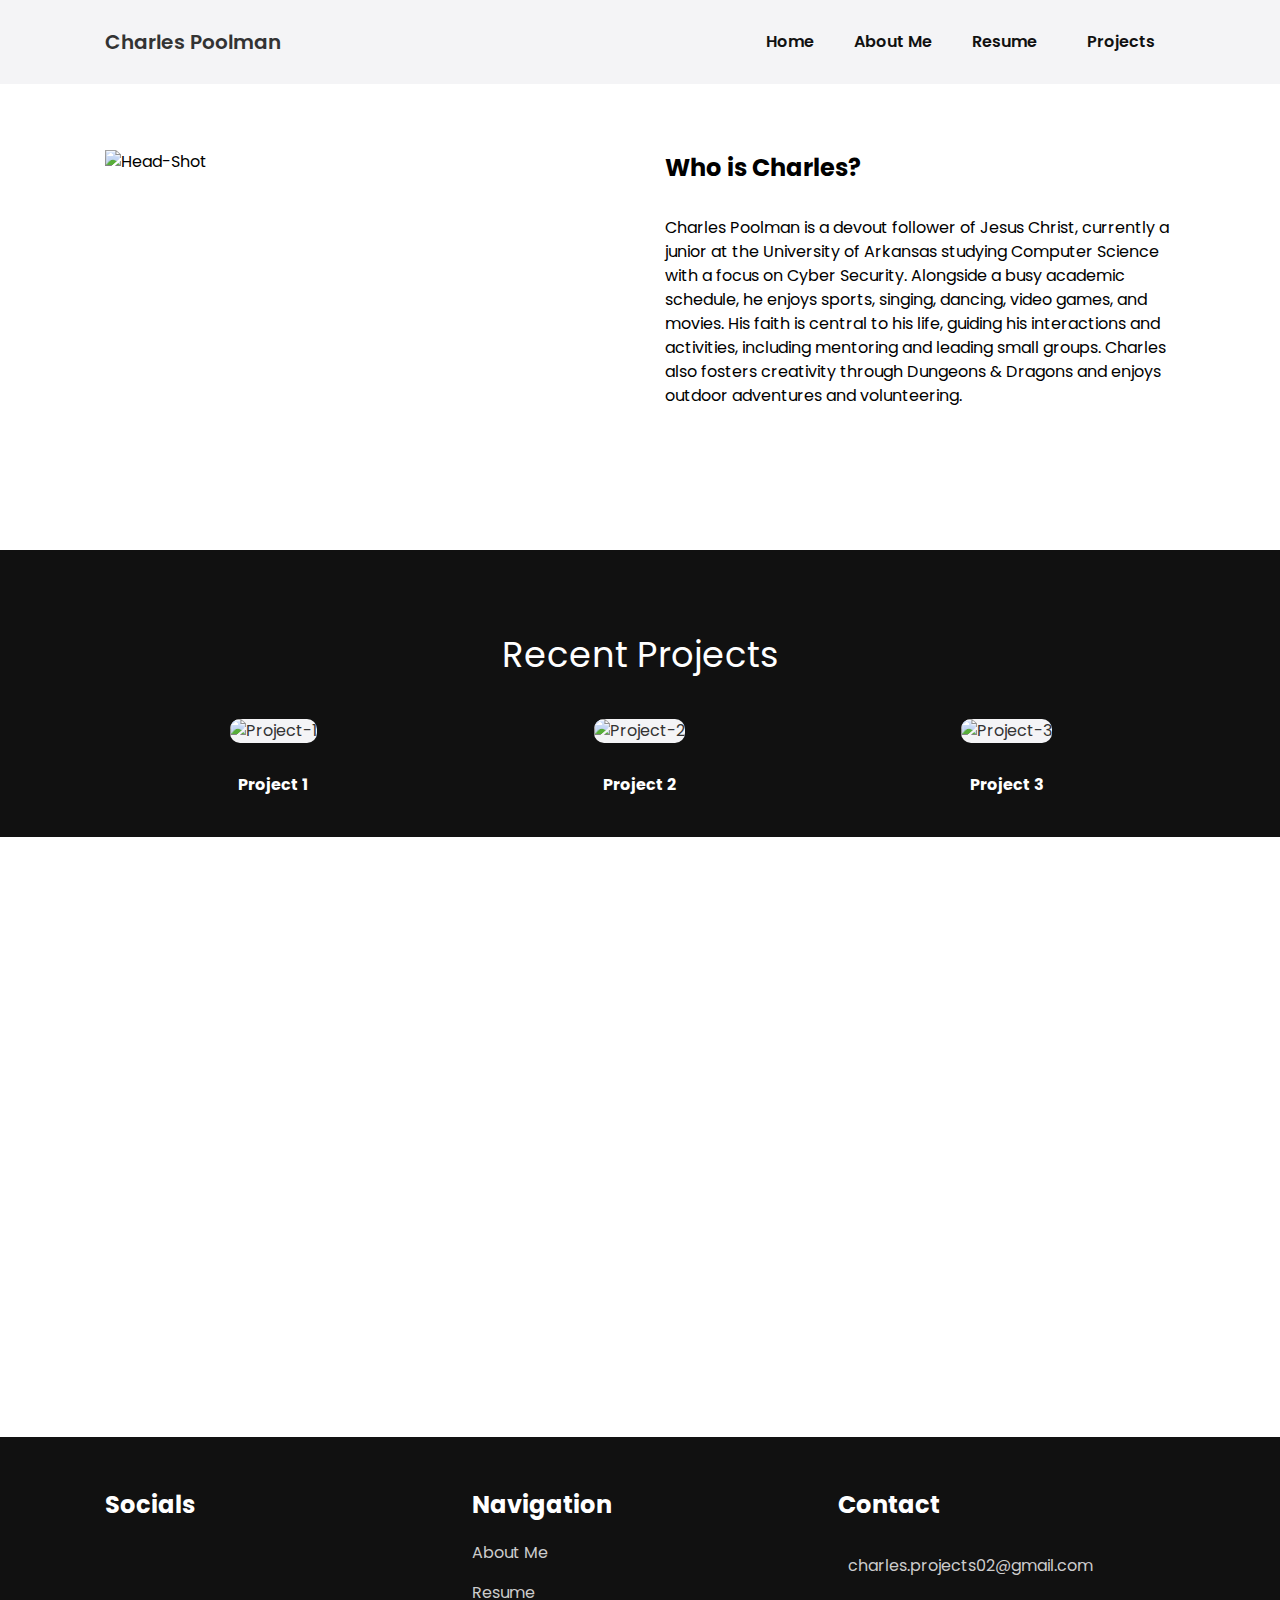
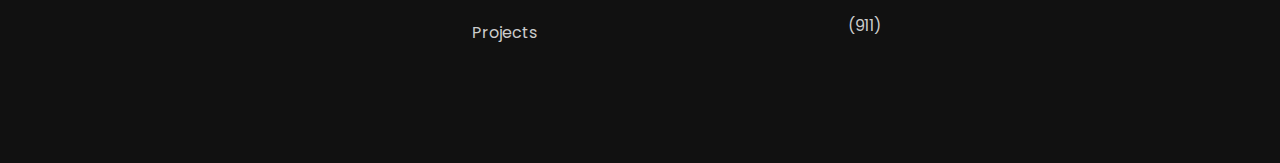
==== index.html @ 239e6d9d "added index file" ====
<!DOCTYPE html>
<html lang="en">

<head>
  <meta charset="UTF-8" />
  <meta name="viewport" content="width=device-width, initial-scale=1.0" />
  <title>Charles Poolman</title>
  <link rel="preconnect" href="https://fonts.googleapis.com" />
  <link rel="preconnect" href="https://fonts.gstatic.com" crossorigin />
  <link href="https://fonts.googleapis.com/css2?family=Poppins:wght@300;400;600;700&display=swap" rel="stylesheet" />
  <link rel="stylesheet" href="https://cdnjs.cloudflare.com/ajax/libs/font-awesome/6.4.2/css/all.min.css"
    integrity="sha512-z3gLpd7yknf1YoNbCzqRKc4qyor8gaKU1qmn+CShxbuBusANI9QpRohGBreCFkKxLhei6S9CQXFEbbKuqLg0DA=="
    crossorigin="anonymous" referrerpolicy="no-referrer" />
  <link rel="stylesheet" href="../css/style.css" />
  <link rel="shortcut icon" href="../images/favicon.ico" type="image/x-icon" />
</head>

<body>
  <!-- NavBar -->
  <nav class="navbar">
    <div class="container">
      <div class="Name">
        <ul>
          <a href="#">Charles Poolman</a>
        </ul>
      </div>
      <div class="main-menu">
        <ul>
          <li>
            <a href="index.html">Home</a>
          </li>
          <li>
            <a href="/menu/about.html">About Me</a>
          </li>
          <li>
            <a href="/menu/resume.html">Resume</a>
          </li>
          <li>
            <a href="/menu/projects.html">Projects</a>
          </li>
        </ul>
      </div>

      <!-- Hamburger Button -->
      <button class="hamburger-button">
        <div class="hamburger-line"></div>
        <div class="hamburger-line"></div>
        <div class="hamburger-line"></div>
      </button>
      <div class="mobile-menu">
        <ul>
          <li>
            <a href="index.html">Home</a>
          </li>
          <li>
            <a href="/menu/about.html">About Me</a>
          </li>
          <li>
            <a href="/menu/resume.html">Resume</a>
          </li>
          <li>
            <a class="btn" href="#"> <i class="fas fa-user"></i> Projects </a>
          </li>
        </ul>
      </div>
    </div>
  </nav>

  <!-- Head Shot -->
  <section class="head-shot">
    <div class="container">
      <div class="head-shot-grid">
        <div class="card">
          <img src="../images/space-cowboy.JPG" alt="Head-Shot">
        </div>
        <div class="card">
          <h2>
            Who is Charles?
          </h2>
          <p>

            Charles Poolman is a devout follower of Jesus Christ, currently a junior at the University of Arkansas
            studying Computer Science with a focus on Cyber Security. Alongside a busy academic schedule, he enjoys
            sports, singing, dancing, video games, and movies. His faith is central to his life, guiding his
            interactions and activities, including mentoring and leading small groups. Charles also fosters creativity
            through Dungeons & Dragons and enjoys outdoor adventures and volunteering.
          </p>
        </div>
      </div>
    </div>
  </section>

  <!-- Recent Projects -->
  <section class="recent-projects bg-dark">
    <div class="container">
      <h3 class="recent-projects-heading text-xl text-center">
        Recent Projects
      </h3>

      <div class="recent-projects-grid">

        <div class="card">
          <a href="../projects/project1.html">
            <img src="../images/bingo_card.png" alt="Project-1" class="img-blur">
          </a>
          <p>Project 1</p>
        </div>

        <div class="card">
          <a href="../projects/project2.html">
            <img src="../images/website_image.png" alt="Project-2" class="img-blur">
          </a>
          <p>Project 2</p>
        </div>

        <div class="card">
          <a href="../projects/project3.html">
            <img src="../images/image_database.png" alt="Project-3" class="img-blur">
          </a>
          <p>Project 3</p>
        </div>

      </div>

    </div>
  </section>

  <!-- New Section -->
  <section>
    <div class="container">
      <div class="new-section">

      </div>
    </div>


  </section>


  <!-- Footer -->
  <footer class="footer bg-dark">
    <div class="container">
      <div class="footer-grid">

        <div>
          <h2>Socials</h2>
          <ul>
            <li><a href="https://www.linkedin.com/in/charles-poolman-5206051b8/"><i style="margin-left: 32px;"
                  class="fab fa-linkedin"></i></a></li>
            <li><a href="https://www.instagram.com/charlespoolman/"><i style="margin-left: 32px;"
                  class="fab fa-instagram"></i></a></li>
            <li><a href="https://github.com/CharlesPoolman?tab=projects"><i style="margin-left: 32px;"
                  class="fab fa-github"></i></a></li>
          </ul>
        </div>

        <div>
          <h2>Navigation</h2>
          <ul>
            <li><a href="/menu/about.html">About Me</a></li>
            <li><a href="/menu/resume.html">Resume</a></li>
            <li><a href="/menu/projects.html">Projects</a></li>
          </ul>
        </div>

        <div>
          <h2>Contact</h2>
          <ul>
            <li><i class="fa fa-envelope"></i><a
                href="mailto:charles.projects02@gmail.com">charles.projects02@gmail.com</a></li>
            <li><i class="fa fa-phone"></i><a href="#">(911)</a></li>
          </ul>
        </div>

      </div>
    </div>
  </footer>

  <script src="../js/main.js"></script>
</body>

</html>
---- css/style.css ----
* {
  box-sizing: border-box;
  margin: 0;
  padding: 0;
}

:root {
  --primary-color: #4891ff;
  --secondary-color: #628CCC;
  --third-color: #5A5F66;
  --fourth-color: #687C99;
  --fifth-color: #252A33;
  --light-color: #f4f4f6;
  --dark-color: #111;
}

body {
  font-family: 'Poppins', sans-serif;
  font-size: 16px;
  line-height: 1.5;
  background-color: #fff;
}

a {
  text-decoration: none;
  color: #333;
}

ul {
  list-style: none;
}

img {
  max-width: 100%;
}

/* NavBar */
.navbar {
  background: var(--light-color);
  position: absolute;
  top: 0;
  width: 100%;
  padding: 20px;
  transition: top 0.3s;
}

.navbar .container {
  display: flex;
  justify-content: space-between;
  align-items: center;
}

.navbar .main-menu ul {
  display: flex;
}

.navbar .Name ul {
  display: flex;
  font-weight: 600;
  font-size: 20px;
}

.navbar ul li a {
  padding: 10px 20px;
  display: block;
  font-weight: 600;
  transition: 0.5s;
  color: var(--dark-color)
}

.navbar ul li a:hover {
  color: var(--primary-color);
}

.navbar ul li a i {
  margin-right: 0px;
}

.navbar ul li:last-child a {
  margin-left: 10px;
}

/* Head Shot */
.head-shot {
  margin-top: 150px;
  margin-bottom: 0px;
}

.head-shot h2 {
  margin: px;
}

.head-shot .container {
  background-size: contain;
  background-position: center bottom;
  width: 100%;
  height: 400px;
}

.head-shot .head-shot-grid {
  display: grid;
  grid-template-columns: repeat(2, 1fr);
  gap: 50px;
  text-align: left;
}

.head-shot .card p:nth-child(2) {
  margin-top: 30px;
  font-weight: normal;
}

/* Recent Projects */
.recent-projects {
  padding: 40px 0;
}

.recent-projects .recent-projects-heading {
  width: 100%;
  margin-bottom: 40px;
}

.recent-projects .recent-projects-grid {
  display: grid;
  grid-template-columns: repeat(3, 1fr);
  gap: 30px;
  text-align: center;
}

.recent-projects .card p:nth-child(2) {
  margin-top: 30px;
  font-weight: bold;
}

.recent-projects .break {
  margin-top: 100px;
}

/* New Section */
.new-section {
  margin-top: 600px;
}

/* About Me */
.about-me {
  margin-top: 150px;
  margin-bottom: 0px;
}

.about-me .container {
  background-size: contain;
  background-position: center bottom;
  width: 100%;
  height: 400px;
}

.about-me .about-me-grid {
  display: grid;
  grid-template-columns: repeat(2, 1fr);
  gap: 50px;
  text-align: left;
}

.about-me .card p:nth-child(2) {
  margin-top: 30px;
  font-weight: normal;
}

.about-me p {
  margin-top: 0px;
  margin-bottom: 10px;
  font-size: large;
}

/* Resume */
.resume-button ul li a {
  display: flex;
  justify-content: center;
  align-items: center;
  font-weight: 600;
  margin-top: 120px;
  margin-bottom: 20px;
  transition: 0.5s;
  color: var(--dark-color)
    /* Adjust as needed */
}

.resume-button ul li a:hover {
  transition: 0.5s;
  color: var(--primary-color);
}

.resume-preview {
  flex: 1;
  display: flex;
  justify-content: center;
  align-items: center;
  overflow: hidden;
  margin-top: 80px;
  height: 800px;
}

.resume-container {
  width: 100%;
  height: 100%;

}

/* Project Format */
.project {
  margin-top: 150px;
  margin-bottom: 0px;
}

.project h1 {
  text-align: center;
  padding-bottom: 20px;
}

.project h2 {
  margin: px;
}

.project h3 {
  padding-top: 30px;
  padding-bottom: 10px;
}

.project p {
  padding-top: 5px;
  padding-bottom: px;
}

.project .container {
  background-size: contain;
  background-position: center bottom;
  width: 100%;
  height: 400px;
}

.project .project-grid {
  display: grid;
  grid-template-columns: repeat(2, 1fr);
  gap: 50px;
  text-align: left;
}

.project .card p:nth-child(2) {
  margin-top: 30px;
  font-weight: normal;
}

/* Footer */
.footer {
  padding: 50px 0;
}

.footer h2 {
  margin-bottom: 10px;
}

.footer ul li {
  line-height: 2.5;
}

.footer a {
  color: #ccc;
  transition: 0.5s;
}

.footer a:hover {
  color: var(--primary-color);
}

.footer i {
  font-size: 1.5rem;
  margin-right: 10px;
  transition: 0.5s;
}

.footer i:hover {
  color: var(--primary-color);
}

.footer-grid {
  display: grid;
  grid-template-columns: 1fr 1fr 1fr;
  gap: 30px;
  justify-content: center;
  align-items: left;
}


/* Utility Class */
.container {
  max-width: 1100px;
  margin: 0 auto;
  padding: 0 15px;
}

.container-sm {
  max-width: 800px;
  margin: 0 auto;
  padding: 0 15px;
}

/* Buttons */
.btn {
  display: inline-block;
  padding: 13px 20px;
  background: var(--light-color);
  color: #333;
  font-weight: 600;
  text-decoration: none;
  border: none;
  border-radius: 10px;
  cursor: pointer;
  transition: 0.5s;
}

.btn:hover {
  opacity: 0.8;
}

.btn-primary {
  background: var(--primary-color);
  color: white;
}

.btn-dark {
  background: var(--dark-color);
  color: white;
}

.btn-block {
  display: block;
  width: 100%;
}

/* Text Classes */
.text-xxl {
  font-size: 3rem;
  line-height: 1.2;
  font-weight: 600;
  margin: 40px 0 20px;
}

.text-xl {
  font-size: 2.2rem;
  line-height: 1.4;
  font-weight: normal;
  margin: 40px 0 20px;
}

.text-lg {
  font-size: 1.8rem;
  line-height: 1.4;
  font-weight: normal;
  margin: 30px 0 20px;
}

.text-md {
  font-size: 1.2rem;
  line-height: 1.4;
  font-weight: normal;
  margin: 20px 0 10px;
}

.text-sm {
  font-size: 0.9rem;
  line-height: 1.4;
  font-weight: normal;
  margin: 10px 0 5px;
}

.text-center {
  text-align: center;
}

/* Background */
.bg-primary {
  background: var(--primary-color);
  color: #fff;
}

.bg-secondary {
  background: var(--secondary-color);
  color: black;
}

.bg-light {
  background: var(--light-color);
  color: #333;
}

.bg-dark {
  background: var(--dark-color);
  color: #fff;
}

.bg-black {
  background: #000;
  color: #fff;
}

/* Hamburger Button */
.hamburger-button {
  display: none;
  background: none;
  border: none;
  cursor: pointer;
  padding: 10px;
  z-index: 1000;
}

.hamburger-button .hamburger-line {
  width: 30px;
  height: 3px;
  background: #333;
  margin: 6px 0;
}

/* Mobile Menu */
.mobile-menu {
  position: fixed;
  top: 0;
  right: -300px;
  width: 250px;
  height: 100%;
  z-index: 100;
  background: #fff;
  box-shadow: 0px 0px 10px rgba(0, 0, 0, 0.2);
  transition: right 0.3s ease-in-out;
}

.mobile-menu.active {
  right: 0;
}

.mobile-menu ul {
  margin-top: 100px;
  padding-right: 10px;
}

.mobile-menu ul li {
  margin: 10px 0;
}

.mobile-menu ul li a {
  font-size: 20px;
  transition: 0.3s;
}

/* Media Queries */
@media (max-width: 960px) {
  .text-xxl {
    font-size: 2.5rem;
  }
}

@media (max-width: 670px) {
  .navbar .main-menu {
    display: none;
  }

  .navbar .hamburger-button {
    display: block;
  }

  .hero .container {
    background: url('../images/hero-bg-mobile.png') no-repeat;
    background-size: 350px 400px;
    background-position: bottom;
    height: 770px;
  }

  .hero .hero-content,
  .hero .hero-text {
    width: 100%;
    text-align: center;
  }

  .hero .hero-buttons .btn {
    margin-bottom: 10px;
    display: block;
    width: 100%;
  }

  .recent-projects .recent-projects-heading {
    max-width: 100%;
    text-align: center;
  }

  .recent-projects .recent-projects-grid,
  .pricing .pricing-grid,
  .footer .footer-grid {
    grid-template-columns: 1fr;
  }

  .footer .card {
    margin-right: 0;
  }

  .footer .footer-grid>div {
    text-align: center;
  }

  /* Text */
  .text-xl {
    font-size: 1.9rem;
  }

  .text-lg {
    font-size: 1.5rem;
  }

  .text-md {
    font-size: 1.1rem;
  }
}

@media (max-width: 500px) {
  .text-xxl {
    font-size: 2rem;
  }
}

/* Image Utility */
.img-blur {
  display: inline;
  padding: 0;
  background: var(--light-color);
  text-decoration: none;
  border: none;
  border-radius: 10px;
  cursor: pointer;
  transition: 0.5s;
  margin: 0 auto;
}

.img-blur:hover {
  opacity: 0.8;
  -webkit-filter: blur(2px);
  /* Safari 6.0 - 9.0 */
  filter: blur(2px);
}
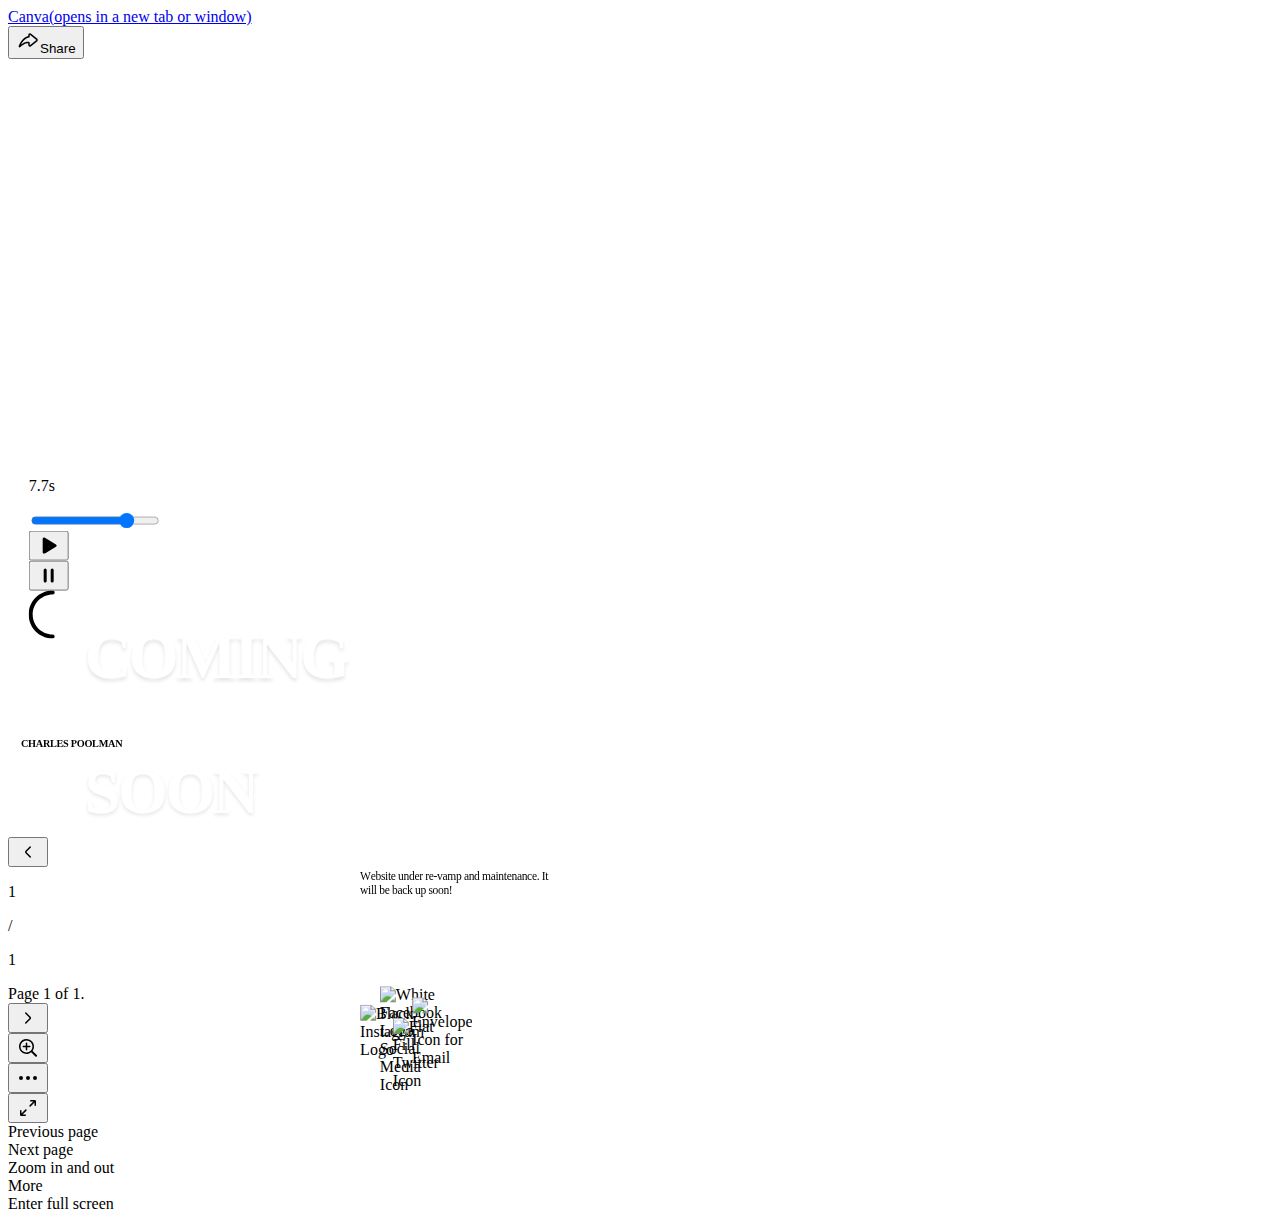
==== commit b3a37ded: "Update index.html" ====
--- a/index.html
+++ b/index.html
@@ -1,182 +1,752 @@
-<!DOCTYPE html>
-<html lang="en">
+<html dir="ltr" lang="en" class="theme dark EHoceA">
 
 <head>
-  <meta charset="UTF-8" />
-  <meta name="viewport" content="width=device-width, initial-scale=1.0" />
-  <title>Charles Poolman</title>
-  <link rel="preconnect" href="https://fonts.googleapis.com" />
-  <link rel="preconnect" href="https://fonts.gstatic.com" crossorigin />
-  <link href="https://fonts.googleapis.com/css2?family=Poppins:wght@300;400;600;700&display=swap" rel="stylesheet" />
-  <link rel="stylesheet" href="https://cdnjs.cloudflare.com/ajax/libs/font-awesome/6.4.2/css/all.min.css"
-    integrity="sha512-z3gLpd7yknf1YoNbCzqRKc4qyor8gaKU1qmn+CShxbuBusANI9QpRohGBreCFkKxLhei6S9CQXFEbbKuqLg0DA=="
-    crossorigin="anonymous" referrerpolicy="no-referrer" />
-  <link rel="stylesheet" href="../css/style.css" />
-  <link rel="shortcut icon" href="../images/favicon.ico" type="image/x-icon" />
+    <meta charset="utf-8">
+    <title>Charles Poolman</title>
+    <meta name="app-name" content="design_viewer">
+    <meta name="viewport" content="width=device-width, initial-scale=1, viewport-fit=cover">
+    <link href="https://static.canva.com/web/228115b6a6e5e8e3.ltr.css" rel="stylesheet"
+        integrity="sha512-ltBnu7aFmlaLmIsd2ahmLVnfD7hrsHaGBz67nEAfHa6rIlFgN82G0MqV7RsGxKRwOdXBiuE6q7SrjEXzYdyXpg=="
+        crossorigin="anonymous">
+    <link href="https://static.canva.com/web/static_font_4.ltr.css" rel="stylesheet">
+    <link href="https://static.canva.com/web/b8c7f2dfe29fb2d0.strings.js" rel="preload" as="script"
+        crossorigin="anonymous"
+        integrity="sha512-i9hSc25vYgxP9xQ4sZswRIa+07BOMAD6No0jeXnjFvz14Nqn9pvpVIUkUa8gXaJRUiMLQmy6QSz4q1jAzSpIKQ=="
+        nonce="">
+    <link href="https://static.canva.com/web/7b4b809e7405f497.en.js" rel="preload" as="script" crossorigin="anonymous"
+        integrity="sha512-Er67gr7zULozxmh1wEsvD2QMNW4oKEr3/H6S4ziikhtVIwTCEgGzBzoOdkZMyQSnxnFYeiUnZPMbunNRK06kqA=="
+        nonce="">
+    <link href="https://static.canva.com/web/9a8862a77b731689.runtime.js" rel="preload" as="script"
+        crossorigin="anonymous"
+        integrity="sha512-DwGvDS/jwBjW23CPhK7isCdPefhrIp4/JtR0MkG3xrQBSp/J1qbNxccAyK14mKnI0FAYZHE28uHl84IgZ+3SfA=="
+        nonce="">
+    <link href="https://static.canva.com/web/e653844ee403bdfd.vendor.js" rel="preload" as="script"
+        crossorigin="anonymous"
+        integrity="sha512-GARtM4bfZMjs/5wDlokIqXe4ZtX8QeWsWll+p3m/+AXrxuMWdg7T0sk1VKZvBuDXltcTmI400CAQpiJDSV/iXQ=="
+        nonce="">
+    <link href="https://static.canva.com/web/1446609ed60e1c9b.vendor.js" rel="preload" as="script"
+        crossorigin="anonymous"
+        integrity="sha512-CJ9IHVT8IzNWTBlXnAxg4jWhTMWpI7Hpvp1cmzFN7iD94YHQBDT+2oRI7sfvhjP35AkgPlcBOBT++nvcNX66lw=="
+        nonce="">
+    <link href="https://static.canva.com/web/8c30c0fde73f024e.js" rel="preload" as="script" crossorigin="anonymous"
+        integrity="sha512-vCSKJi8/H9V8y+t5cgL3nM/eZW72qcLyOsOKdrttrFL4cfZaya7vMjSD2TeR22HpOcl2sA6wFlBtqaAB1vNjCA=="
+        nonce="">
+    <meta name="referrer" content="strict-origin-when-cross-origin">
+    <meta property="fb:app_id" content="525265914179580">
+    <meta name="slack-app-id" content="A028R8CCLNR">
+    <meta property="og:site_name" content="Canva">
+    <meta property="og:title" content="Charles Poolman">
+    <meta property="og:image" content="https://www.canva.com/design/DAGabsO-a8I/ukfO_-kx3yKTaosbf-AsaA/screen">
+    <meta property="og:image:width" content="800">
+    <meta property="og:image:height" content="532">
+    <meta property="og:url" content="https://www.canva.com/design/DAGabsO-a8I/ukfO_-kx3yKTaosbf-AsaA/view">
+    <meta property="og:type" content="website">
+    <meta name="twitter:card" content="summary_large_image">
+    <meta name="twitter:site" content="@canva">
+    <meta name="twitter:creator" content="@canva">
+    <meta name="twitter:title" content="Charles Poolman">
+    <link rel="alternate" type="application/json+oembed"
+        href="https://api.canva.com/_spi/presentation/_oembed?url=https%3A%2F%2Fwww.canva.com%2Fdesign%2FDAGabsO-a8I%2FukfO_-kx3yKTaosbf-AsaA%2Fview&amp;format=json">
+    <link rel="alternate" type="text/xml+oembed"
+        href="https://api.canva.com/_spi/presentation/_oembed?url=https%3A%2F%2Fwww.canva.com%2Fdesign%2FDAGabsO-a8I%2FukfO_-kx3yKTaosbf-AsaA%2Fview&amp;format=xml">
+    <meta name="robots" content="noindex, nofollow">
+    <meta name="description" content="Check out this Website designed by Charles Poolman.">
+    <meta property="og:description" content="Check out this Website designed by Charles Poolman.">
+    <meta name="twitter:description" content="Check out this Website designed by Charles Poolman.">
+    <link rel="shortcut icon" href="https://static.canva.com/static/images/favicon-1.ico">
+    <link rel="icon" href="https://static.canva.com/static/images/android-192x192-2.png" sizes="192x192">
+    <link rel="apple-touch-icon" href="https://static.canva.com/static/images/apple-touch-120x120-1.png">
+    <link rel="apple-touch-icon" href="https://static.canva.com/static/images/apple-touch-152x152-1.png"
+        sizes="152x152">
+    <link rel="apple-touch-icon" href="https://static.canva.com/static/images/apple-touch-167x167-1.png"
+        sizes="167x167">
+    <link rel="apple-touch-icon" href="https://static.canva.com/static/images/apple-touch-180x180-1.png"
+        sizes="180x180">
+    <link rel="stylesheet" type="text/css" href="https://static.canva.com/web/7620e8a7fe9366f8.ltr.css">
+    <link rel="stylesheet" type="text/css" href="https://static.canva.com/web/9e2d4720ffac5af4.ltr.css">
+    <link rel="stylesheet" type="text/css" href="https://static.canva.com/web/577e3a60b505a524.ltr.css">
+    <link rel="stylesheet" type="text/css" href="https://static.canva.com/web/25145f8a88e8cf35.ltr.css">
+    <link rel="stylesheet" type="text/css" href="https://static.canva.com/web/a854e9a66b2cfb9a.ltr.css">
+    <link rel="stylesheet" type="text/css" href="https://static.canva.com/web/e01463c697c9fb9c.ltr.css">
+    <link rel="stylesheet" type="text/css" href="https://static.canva.com/web/d34caaf7c270c576.ltr.css">
+    <link rel="stylesheet" type="text/css" href="https://static.canva.com/web/4bd26f3109c4e525.ltr.css">
+    <link rel="stylesheet" type="text/css" href="https://static.canva.com/web/c32e91836d50720c.ltr.css">
+    <link rel="stylesheet" type="text/css" href="https://static.canva.com/web/1790b19a3beefdca.ltr.css">
+    <link rel="stylesheet" type="text/css" href="https://static.canva.com/web/098eae967fecc2d9.ltr.css">
+    <link rel="stylesheet" type="text/css" href="https://static.canva.com/web/dc22c2df3a9e4bfe.ltr.css">
+    <link rel="stylesheet" type="text/css" href="https://static.canva.com/web/5eb15c719412ac66.ltr.css">
+    <link rel="stylesheet" type="text/css" href="https://static.canva.com/web/111dc8963cac940b.ltr.css">
+    <link rel="stylesheet" type="text/css" href="https://static.canva.com/web/8fffd4585c72b608.ltr.css">
+    <link
+        href="https://chunk-composing.canva.com/chunk-batch/a0684b0780c739e9.vendor.ltr.css+d4d2fa5e6de24aed.ltr.css+42edacda53f68fee.ltr.css+0877af20b27fe42e.ltr.css+ca9cfd0af880d084.ltr.css+5ac353765350f95e.ltr.css+d8958d2938e6e8fe.ltr.css+b3153e94a5482d0b.ltr.css+202e686830bf1e42.ltr.css+96dbfb316905da50.ltr.css"
+        rel="stylesheet">
+    <style type="text/css"></style>
+    <style type="text/css"></style>
+    <link rel="stylesheet" href="https://font-public.canva.com/_fb/s/41d36c36b634199c0ebf5e807fda38d0.css"
+        id="fallback_fb">
+    <link rel="preload" as="image" href="https://static.canva.com/web/images/9abc2241bf1479263a0a039f3d1e5b5c.svg">
+    <link rel="preload" as="image" href="https://static.canva.com/web/images/3e78ef31f2928a74c6d7ba19b91d0570.svg">
+    <link rel="preload" as="image" href="https://static.canva.com/web/images/3a05dbf1cdd156fcd1677a0b444cc36f.svg">
+    <link rel="preload" as="image" href="https://static.canva.com/web/images/0483f2b648dcc986d01385062052ae1c.svg">
+    <link rel="preload" as="image" href="https://static.canva.com/web/images/8777e8ed572c4159d71b08cca2972b15.svg">
+    <link rel="preload" as="image" href="https://static.canva.com/web/images/aba10b640f15bb01b8e5f0b804eefc7f.svg">
+    <link rel="preload" as="image" href="https://static.canva.com/web/images/e5c5a4d109aeb5234e4405032dfd4800.svg">
+    <link
+        href="https://chunk-composing.canva.com/chunk-batch/d4db0b7f57cc26ed.ltr.css+a32e67eeb1cda295.ltr.css+4217645fff8006fa.ltr.css"
+        rel="stylesheet">
+    <script type="text/javascript" async=""
+        src="https://www.googletagmanager.com/gtag/js?id=G-EPWEMH6717&amp;l=dataLayer&amp;cx=c&amp;gtm=45He4cc1v812729902za200"
+        nonce=""></script>
+    <script id="gtm-plugin-script-tag" src="https://www.googletagmanager.com/gtm.js?id=GTM-TZPTKRR&amp;l=dataLayer"
+        async=""></script>
+    <script async="" src="https://cdn.metadata.io/site-insights.js"></script>
 </head>
 
 <body>
-  <!-- NavBar -->
-  <nav class="navbar">
-    <div class="container">
-      <div class="Name">
-        <ul>
-          <a href="#">Charles Poolman</a>
-        </ul>
-      </div>
-      <div class="main-menu">
-        <ul>
-          <li>
-            <a href="index.html">Home</a>
-          </li>
-          <li>
-            <a href="/menu/about.html">About Me</a>
-          </li>
-          <li>
-            <a href="/menu/resume.html">Resume</a>
-          </li>
-          <li>
-            <a href="/menu/projects.html">Projects</a>
-          </li>
-        </ul>
-      </div>
-
-      <!-- Hamburger Button -->
-      <button class="hamburger-button">
-        <div class="hamburger-line"></div>
-        <div class="hamburger-line"></div>
-        <div class="hamburger-line"></div>
-      </button>
-      <div class="mobile-menu">
-        <ul>
-          <li>
-            <a href="index.html">Home</a>
-          </li>
-          <li>
-            <a href="/menu/about.html">About Me</a>
-          </li>
-          <li>
-            <a href="/menu/resume.html">Resume</a>
-          </li>
-          <li>
-            <a class="btn" href="#"> <i class="fas fa-user"></i> Projects </a>
-          </li>
-        </ul>
-      </div>
+    <div class="NoN2AA _5_MXiw" style="z-index: 5;">
+        <div class="cD74fQ">
+            <div class="theme dark">
+                <div class="MbkImg RDTSdw" role="status"
+                    style="transition: transform 300ms ease-in-out, opacity 300ms ease-in; opacity: 0;"></div>
+            </div>
+        </div>
     </div>
-  </nav>
-
-  <!-- Head Shot -->
-  <section class="head-shot">
-    <div class="container">
-      <div class="head-shot-grid">
-        <div class="card">
-          <img src="../images/space-cowboy.JPG" alt="Head-Shot">
+    <script
+        nonce="">document.documentElement.classList.replace('adaptive', window.matchMedia('(prefers-color-scheme: dark)').matches ? 'dark' : 'light');</script>
+    <div id="root">
+        <div class="yIDCqA">
+            <div class="_3pIf4Q">
+                <div class="HlaZZQ">
+                    <header class="cZCVdQ bjig5g ldXVWQ">
+                        <div class="V5ZeDQ _7_nW9A">
+                            <div class="Jl6esQ">
+                                <div class="bfDIPQ">
+                                    <div class="w0mBeQ _Sfcdg" role="group">
+                                        <div class="BMOCzQ EC2pjw" style="--sW1q4A: 8px;">
+                                            <div class="HadPyA"><a class="Ej7lEg _3HIxfg Cpb6Sw pTsp_A _3bC2IQ"
+                                                    href="https://www.canva.com" draggable="false" target="_blank"
+                                                    rel="noopener"><span class="_pFsfA">Canva</span><span
+                                                        class="_0ZlDwQ"><img
+                                                            src="https://static.canva.com/web/images/749002f5a04f784cc1802d77d2fed423.svg"
+                                                            alt="" role="presentation"></span><span id=":r0:"
+                                                        class="V5YmAg">&NoBreak;<span class="_pFsfA">(opens in a new tab
+                                                            or window)</span></span></a></div>
+                                        </div>
+                                    </div>
+                                    <div class="w0mBeQ _Sfcdg" role="group"><button
+                                            class="_5KtATA LQzFZw xwTbNA _8ERLTg MCgm0w _9KQGjA LQzFZw xwTbNA _4_iekA j34Zww aqbYPg _3FvZZg"
+                                            type="button" aria-pressed="false"><span class="vxQy1w"><span
+                                                    aria-hidden="true" class="NA_Img dkWypw lmfTqA"><svg width="24"
+                                                        height="24" viewBox="0 0 24 24" fill="none"
+                                                        xmlns="http://www.w3.org/2000/svg">
+                                                        <path fill-rule="evenodd" clip-rule="evenodd"
+                                                            d="M13.837 5.79a.446.446 0 0 0-.087.28v1.62a.75.75 0 0 1-.605.737c-2.679.525-4.699 2.161-6.185 4.024a18.036 18.036 0 0 0-1.95 3.07c.6-.47 1.293-.944 2.06-1.363 1.673-.912 3.748-1.576 6.029-1.273a.75.75 0 0 1 .651.743v2.302c0 .087.02.164.05.223.022.044.045.069.06.082a.1.1 0 0 0 .019.013.084.084 0 0 0 .007-.004l6.231-4.922.015-.012a.25.25 0 0 0 .069-.088c.112-.222.016-.47-.069-.533l-.015-.011-6.231-4.922a.08.08 0 0 0-.007-.004.145.145 0 0 0-.042.037Zm-1.587.28c0-.86.598-1.82 1.629-1.82.335 0 .65.114.91.308l.015.012 6.236 4.925c.735.558.894 1.623.5 2.404a1.75 1.75 0 0 1-.5.605l-6.236 4.926-.015.012c-.392.293-.874.38-1.322.25a1.655 1.655 0 0 1-1.006-.863 1.998 1.998 0 0 1-.21-.899v-1.614c-1.624-.063-3.143.44-4.463 1.16-1.497.815-2.695 1.887-3.43 2.636a1.013 1.013 0 0 1-1.231.168.984.984 0 0 1-.437-1.209c.495-1.315 1.475-3.52 3.098-5.555 1.517-1.903 3.63-3.695 6.462-4.424V6.069Z"
+                                                            fill="currentColor"></path>
+                                                    </svg></span></span><span class="khPe7Q">Share</span></button></div>
+                                </div>
+                            </div>
+                        </div>
+                    </header>
+                    <main class="_0qEeNg">
+                        <div class="dpsidA">
+                            <div role="none" class="_9snVbw _5fQ0Bg">
+                                <div class="yUZqig">
+                                    <div class="JqqAIg" role="none">
+                                        <div class="i8uyCw _7vS1Yw _682gpw" role="none"
+                                            style="width: 658px; height: 778px; touch-action: none;">
+                                            <div class="m_U7nQ umIf3w" style="width: 658px; height: 369.944px;">
+                                                <div class="_0o7QeQ"
+                                                    style="transform: translate(0px, 0px) scale(1); width: 658px; height: 369.944px;">
+                                                    <div class="_8jGYJw" style="width: 658px; height: 369.944px;">
+                                                        <div class="fMSICA h517IA" aria-hidden="false">
+                                                            <div class="_5yhCRQ">
+                                                                <div class="onhyOQ"
+                                                                    style="width: 658px; height: 369.944px; align-items: center;">
+                                                                    <div class="twbtjQ">
+                                                                        <div class="GDnEHQ"
+                                                                            style="width: 658px; height: 369.944px;">
+                                                                            <div class="o2Yl2g">
+                                                                                <div class="_mXnjA" lang="en"
+                                                                                    style="width: 658px; height: 369.944px;">
+                                                                                    <div class="_6t4CHA">
+                                                                                        <div class="a26Xuw">
+                                                                                            <div class="fbzKiw"
+                                                                                                style="background: rgb(243, 235, 230);">
+                                                                                            </div>
+                                                                                        </div>
+                                                                                    </div>
+                                                                                    <div
+                                                                                        style="position: absolute; top: 36.9944px; left: 36.9944px; width: 584.011px; height: 295.955px;">
+                                                                                    </div>
+                                                                                    <div class="DF_utQ _682gpw _0xkaeQ"
+                                                                                        style="touch-action: pan-x pan-y pinch-zoom; width: 287.634px; height: 315.081px; transform: translate(20.6829px, 31.6064px);">
+                                                                                        <div class="Zp7NQw">
+                                                                                            <div class="a26Xuw">
+                                                                                                <div class="PcHy7w">
+                                                                                                    <div
+                                                                                                        class="uk_25A Ty61NA">
+                                                                                                        <div class="Izwocg"
+                                                                                                            style="width: 884.017px; height: 503.89px; transform: translate(-302.111px, -101.188px) rotate(0deg);">
+                                                                                                            <div
+                                                                                                                class="jXCxjw">
+                                                                                                                <div
+                                                                                                                    class="NI12hw _4UrDqA">
+                                                                                                                    <video
+                                                                                                                        aria-label="Square Holographic Prism Background"
+                                                                                                                        class="FLDMzw _4UrDqA Zmd7Ig BVJWuA"
+                                                                                                                        crossorigin="anonymous"
+                                                                                                                        preload="metadata"
+                                                                                                                        playsinline=""
+                                                                                                                        disablepictureinpicture=""
+                                                                                                                        src="blob:https://www.canva.com/60588577-a62a-434f-ba7e-b6f6a9b18d38"></video>
+                                                                                                                </div>
+                                                                                                            </div>
+                                                                                                        </div>
+                                                                                                    </div>
+                                                                                                </div>
+                                                                                            </div>
+                                                                                            <div
+                                                                                                style="position: absolute; top: 0px; left: 0px; transform-origin: 0px 0px; height: 654.104px; width: 597.125px; pointer-events: none; transform: scale(0.481698);">
+                                                                                            </div>
+                                                                                        </div>
+                                                                                    </div>
+                                                                                    <div class="DF_utQ _682gpw _0xkaeQ"
+                                                                                        style="touch-action: pan-x pan-y pinch-zoom; width: 172.713px; height: 147.077px; transform: translate(78.1434px, 111.434px);">
+                                                                                        <div class="aF9o6Q _0yZ6Qg"
+                                                                                            style="writing-mode: horizontal-tb; width: 358.55px; height: 305.33px; transform: scale(0.481698, 0.481698); transform-origin: 0px 0px;">
+                                                                                            <div class="nmQ_KA">
+                                                                                                <div
+                                                                                                    style="text-shadow: rgba(0, 0, 0, 0.106) 0px 4.99999px 8.24998px; filter: opacity(1);">
+                                                                                                    <div lang="en"
+                                                                                                        class="AdBbhQ hGbcYA rLWGlw"
+                                                                                                        style="transform: translate(-2.66666px, 6.66665px);">
+                                                                                                        <p class="cgHgbA pYZEjA Xp24Nw PanoWQ"
+                                                                                                            style="font-family: 'YAFdJjZxcpY 0', _fb_, auto; font-size: 133.333px; color: rgb(255, 255, 255); line-height: 146px; letter-spacing: -0.04em; --pY_8zA: 0; text-transform: uppercase; --oJepFA: 0; --uYCVzQ: none; list-style-type: none;">
+                                                                                                            <span
+                                                                                                                class="OYPEnA"
+                                                                                                                style="font-weight: 700; font-style: normal; color: rgb(255, 255, 255); font-kerning: none; text-decoration: none;">coming</span>
+                                                                                                        </p>
+                                                                                                        <p class="cgHgbA pYZEjA Xp24Nw"
+                                                                                                            style="font-family: 'YAFdJjZxcpY 0', _fb_, auto; font-size: 133.333px; color: rgb(255, 255, 255); line-height: 146px; letter-spacing: -0.04em; --pY_8zA: 0; text-transform: uppercase; --oJepFA: 0; --uYCVzQ: none; list-style-type: none;">
+                                                                                                            <span
+                                                                                                                class="OYPEnA"
+                                                                                                                style="font-weight: 700; font-style: normal; color: rgb(255, 255, 255); font-kerning: none; text-decoration: none;">soon</span>
+                                                                                                        </p>
+                                                                                                    </div>
+                                                                                                </div>
+                                                                                            </div>
+                                                                                        </div>
+                                                                                    </div>
+                                                                                    <div class="DF_utQ _682gpw _0xkaeQ"
+                                                                                        style="touch-action: pan-x pan-y pinch-zoom; width: 252.594px; height: 26.9751px; transform: translate(352.122px, 191.71px);">
+                                                                                        <div class="aF9o6Q _0yZ6Qg"
+                                                                                            style="writing-mode: horizontal-tb; width: 524.383px; height: 56px; transform: scale(0.481698, 0.481698); transform-origin: 0px 0px;">
+                                                                                            <div lang="en"
+                                                                                                class="AdBbhQ hGbcYA rLWGlw">
+                                                                                                <p class="cgHgbA nxe3IQ Xp24Nw PanoWQ"
+                                                                                                    style="font-family: 'YAEnTAqqgSc 0', _fb_, auto; font-size: 24.0001px; color: rgb(0, 0, 0); line-height: 28px; letter-spacing: -0.03em; --pY_8zA: 0; text-transform: none; --oJepFA: 0; --uYCVzQ: none; list-style-type: none;">
+                                                                                                    <span class="OYPEnA"
+                                                                                                        style="font-weight: 400; font-style: normal; color: rgb(0, 0, 0); font-kerning: none; text-decoration: none;">Website
+                                                                                                        under re-vamp
+                                                                                                        and maintenance.
+                                                                                                        It<br>will be
+                                                                                                        back up
+                                                                                                        soon!</span>
+                                                                                                </p>
+                                                                                            </div>
+                                                                                        </div>
+                                                                                    </div>
+                                                                                    <div class="DF_utQ _682gpw _0xkaeQ"
+                                                                                        style="touch-action: pan-x pan-y pinch-zoom; width: 101.662px; height: 12.0425px; transform: translate(13.0048px, 11.2454px);">
+                                                                                        <div class="aF9o6Q _0yZ6Qg"
+                                                                                            style="writing-mode: horizontal-tb; width: 211.049px; height: 25px; transform: scale(0.481698, 0.481698); transform-origin: 0px 0px;">
+                                                                                            <div lang="en"
+                                                                                                class="AdBbhQ hGbcYA rLWGlw">
+                                                                                                <p class="cgHgbA nxe3IQ Xp24Nw PanoWQ"
+                                                                                                    style="font-family: 'YAEnXArs1iQ 0', _fb_, auto; font-size: 21.3335px; color: rgb(0, 0, 0); line-height: 25px; letter-spacing: -0.03em; --pY_8zA: 0; text-transform: uppercase; --oJepFA: 0; --uYCVzQ: none; list-style-type: none;">
+                                                                                                    <span class="OYPEnA"
+                                                                                                        style="font-weight: 700; font-style: normal; color: rgb(0, 0, 0); font-kerning: none; text-decoration: none;">Charles
+                                                                                                        Poolman</span>
+                                                                                                </p>
+                                                                                            </div>
+                                                                                        </div>
+                                                                                    </div>
+                                                                                    <div class="DF_utQ _682gpw _0xkaeQ"
+                                                                                        style="touch-action: pan-x pan-y pinch-zoom; width: 5.05856px; height: 10.7008px; transform: translate(371.864px, 247.254px);">
+                                                                                        <div class="Zp7NQw">
+                                                                                            <div class="a26Xuw">
+                                                                                                <div class="PcHy7w">
+                                                                                                    <div
+                                                                                                        class="uk_25A Ty61NA">
+                                                                                                        <div class="Izwocg"
+                                                                                                            style="width: 5.05856px; height: 10.7008px; transform: translate(-4.44089e-16px, -8.88178e-16px) rotate(0deg);">
+                                                                                                            <img class="dMHlHA"
+                                                                                                                crossorigin="anonymous"
+                                                                                                                src="blob:https://www.canva.com/104e474f-153e-483a-b7d8-890a2ced94d1"
+                                                                                                                draggable="false"
+                                                                                                                alt="White Facebook Logo Social Media Icon">
+                                                                                                        </div>
+                                                                                                    </div>
+                                                                                                </div>
+                                                                                            </div>
+                                                                                            <div
+                                                                                                style="position: absolute; top: 0px; left: 0px; transform-origin: 0px 0px; height: 22.2147px; width: 10.5015px; pointer-events: none; transform: scale(0.481698);">
+                                                                                            </div>
+                                                                                        </div>
+                                                                                    </div>
+                                                                                    <div class="DF_utQ _682gpw _0xkaeQ"
+                                                                                        style="touch-action: pan-x pan-y pinch-zoom; width: 11.8021px; height: 8.46381px; transform: translate(404.079px, 248.372px);">
+                                                                                        <div class="Zp7NQw">
+                                                                                            <div class="a26Xuw">
+                                                                                                <div class="PcHy7w">
+                                                                                                    <div
+                                                                                                        class="uk_25A Ty61NA">
+                                                                                                        <div class="Izwocg"
+                                                                                                            style="width: 11.8021px; height: 8.46381px; transform: translate(0px, 0px) rotate(0deg);">
+                                                                                                            <img class="dMHlHA"
+                                                                                                                crossorigin="anonymous"
+                                                                                                                src="blob:https://www.canva.com/7c5666b4-a66e-4ec1-a55e-1c6eb07b17fd"
+                                                                                                                draggable="false"
+                                                                                                                alt="Envelope Icon for Email">
+                                                                                                        </div>
+                                                                                                    </div>
+                                                                                                </div>
+                                                                                            </div>
+                                                                                            <div
+                                                                                                style="position: absolute; top: 0px; left: 0px; transform-origin: 0px 0px; height: 17.5708px; width: 24.5011px; pointer-events: none; transform: scale(0.481698);">
+                                                                                            </div>
+                                                                                        </div>
+                                                                                    </div>
+                                                                                    <div class="DF_utQ _682gpw _0xkaeQ"
+                                                                                        style="touch-action: pan-x pan-y pinch-zoom; width: 11.8133px; height: 11.8133px; transform: translate(352.122px, 246.697px);">
+                                                                                        <div class="Zp7NQw">
+                                                                                            <div class="a26Xuw">
+                                                                                                <div class="PcHy7w">
+                                                                                                    <div
+                                                                                                        class="uk_25A Ty61NA">
+                                                                                                        <div class="Izwocg"
+                                                                                                            style="width: 11.8133px; height: 11.8133px; transform: translate(0px, 0px) rotate(0deg);">
+                                                                                                            <img class="dMHlHA"
+                                                                                                                crossorigin="anonymous"
+                                                                                                                src="blob:https://www.canva.com/f1f6f274-98b5-44d5-bbb3-687367fab331"
+                                                                                                                draggable="false"
+                                                                                                                alt="Black Instagram Logo">
+                                                                                                        </div>
+                                                                                                    </div>
+                                                                                                </div>
+                                                                                            </div>
+                                                                                            <div
+                                                                                                style="position: absolute; top: 0px; left: 0px; transform-origin: 0px 0px; height: 24.5242px; width: 24.5242px; pointer-events: none; transform: scale(0.481698);">
+                                                                                            </div>
+                                                                                        </div>
+                                                                                    </div>
+                                                                                    <div class="DF_utQ _682gpw _0xkaeQ"
+                                                                                        style="touch-action: pan-x pan-y pinch-zoom; width: 11.2989px; height: 9.40891px; transform: translate(384.851px, 247.9px);">
+                                                                                        <div class="Zp7NQw">
+                                                                                            <div class="a26Xuw">
+                                                                                                <div class="PcHy7w">
+                                                                                                    <div
+                                                                                                        class="uk_25A Ty61NA">
+                                                                                                        <div class="Izwocg"
+                                                                                                            style="width: 11.2989px; height: 9.40891px; transform: translate(0px, 0px) rotate(0deg);">
+                                                                                                            <img class="_7_i_XA"
+                                                                                                                crossorigin="anonymous"
+                                                                                                                src="https://media-public.canva.com/De4q0/MAEeJXDe4q0/1/t.png"
+                                                                                                                draggable="false"
+                                                                                                                alt="Flat Fill Twitter Icon">
+                                                                                                        </div>
+                                                                                                    </div>
+                                                                                                </div>
+                                                                                            </div>
+                                                                                            <div
+                                                                                                style="position: absolute; top: 0px; left: 0px; transform-origin: 0px 0px; height: 19.5328px; width: 23.4564px; pointer-events: none; transform: scale(0.481698);">
+                                                                                            </div>
+                                                                                        </div>
+                                                                                    </div>
+                                                                                </div>
+                                                                            </div>
+                                                                        </div>
+                                                                        <div class="QhExXw pKfnlA"
+                                                                            style="width: 658px; height: 369.944px; margin: 0px;">
+                                                                            <div class="Lqh_3w theme dark"
+                                                                                style="width: 287.634px; height: 315.081px; transform: translate(20.6829px, 31.6064px) rotate(0deg);">
+                                                                                <div class="_97009w">
+                                                                                    <div class="Bu_D9Q">
+                                                                                        <div
+                                                                                            class="I4sCDQ v4nAuw n1_ZIg">
+                                                                                        </div>
+                                                                                    </div>
+                                                                                    <div class="Qy939g">
+                                                                                        <div class="OLvpgw PZ3xOQ">
+                                                                                            <div class="KTdHOA PZ3xOQ">
+                                                                                                <div class="_3jDRow e_HzGw QnPmDw"
+                                                                                                    dir="ltr">
+                                                                                                    <div
+                                                                                                        class="_2Ouzng s0wW_g">
+                                                                                                        <div
+                                                                                                            class="_5MYBAA">
+                                                                                                            <div
+                                                                                                                class="i6797g">
+                                                                                                                <div
+                                                                                                                    class="LK9gBQ">
+                                                                                                                    <div class="_6UfzEQ"
+                                                                                                                        style="background-color: rgba(255, 255, 255, 0.4); transform: scaleX(1);">
+                                                                                                                        <div class="jz_KVw Idr01w"
+                                                                                                                            style="transform: scaleX(1);">
+                                                                                                                        </div>
+                                                                                                                        <div class="WcClCQ Idr01w"
+                                                                                                                            style="transform: scaleX(1);">
+                                                                                                                        </div>
+                                                                                                                    </div>
+                                                                                                                </div>
+                                                                                                            </div>
+                                                                                                            <div
+                                                                                                                class="i6797g">
+                                                                                                                <div
+                                                                                                                    class="LK9gBQ">
+                                                                                                                    <div class="_6UfzEQ"
+                                                                                                                        style="background-color: rgba(255, 255, 255, 0.15); transform: scaleX(1);">
+                                                                                                                        <div class="jz_KVw Idr01w"
+                                                                                                                            style="transform: scaleX(1);">
+                                                                                                                        </div>
+                                                                                                                        <div class="WcClCQ Idr01w"
+                                                                                                                            style="transform: scaleX(1);">
+                                                                                                                        </div>
+                                                                                                                    </div>
+                                                                                                                </div>
+                                                                                                            </div>
+                                                                                                            <div
+                                                                                                                class="i6797g">
+                                                                                                                <div
+                                                                                                                    class="LK9gBQ">
+                                                                                                                    <div class="_6UfzEQ"
+                                                                                                                        style="background-color: rgb(255, 255, 255); transform: scaleX(0.776182);">
+                                                                                                                        <div class="jz_KVw Idr01w"
+                                                                                                                            style="transform: scaleX(1.28836);">
+                                                                                                                        </div>
+                                                                                                                        <div class="WcClCQ Idr01w mbNwCw"
+                                                                                                                            style="transform: scaleX(1.28836);">
+                                                                                                                        </div>
+                                                                                                                    </div>
+                                                                                                                </div>
+                                                                                                            </div>
+                                                                                                        </div>
+                                                                                                        <div
+                                                                                                            class="DYvFsA">
+                                                                                                            <div
+                                                                                                                class="k9236g">
+                                                                                                                <div
+                                                                                                                    class="fHHmQw xE5Oww">
+                                                                                                                    <div class="VclgIw"
+                                                                                                                        style="left: 77.6182%;">
+                                                                                                                        <p
+                                                                                                                            class="S1nPEg xpHoKA E44aNA R2YvoA">
+                                                                                                                            7.7s
+                                                                                                                        </p>
+                                                                                                                    </div>
+                                                                                                                </div>
+                                                                                                            </div>
+                                                                                                            <div
+                                                                                                                class="DuLOcg">
+                                                                                                                <input
+                                                                                                                    class="QCi37g BDTDKw bbGOcQ"
+                                                                                                                    type="range"
+                                                                                                                    step="any"
+                                                                                                                    max="9.999999"
+                                                                                                                    aria-label="Seek bar"
+                                                                                                                    value="7.76182">
+                                                                                                            </div>
+                                                                                                        </div>
+                                                                                                    </div>
+                                                                                                    <div class="q4QWTw">
+                                                                                                    </div>
+                                                                                                </div>
+                                                                                            </div>
+                                                                                        </div>
+                                                                                    </div>
+                                                                                    <div class="thT2yw"
+                                                                                        style="transform: rotate(0deg);">
+                                                                                        <button aria-label="Play"
+                                                                                            class="qGs8mQ" tabindex="-1"
+                                                                                            type="button"><span
+                                                                                                aria-hidden="true"
+                                                                                                class="NA_Img dkWypw"><svg
+                                                                                                    width="24"
+                                                                                                    height="24"
+                                                                                                    fill="none"
+                                                                                                    viewBox="0 0 24 24"
+                                                                                                    xmlns="http://www.w3.org/2000/svg">
+                                                                                                    <path
+                                                                                                        fill-rule="evenodd"
+                                                                                                        clip-rule="evenodd"
+                                                                                                        d="m8.248 4.212 11.05 6.574c.694.412.91 1.29.483 1.961-.121.19-.287.35-.483.467l-11.05 6.574c-.694.413-1.602.204-2.03-.467A1.39 1.39 0 0 1 6 18.574V5.426C6 4.638 6.66 4 7.475 4c.273 0 .54.073.773.212z"
+                                                                                                        fill="currentColor">
+                                                                                                    </path>
+                                                                                                </svg></span></button>
+                                                                                    </div>
+                                                                                    <div class="thT2yw"
+                                                                                        style="transform: rotate(0deg);">
+                                                                                        <button aria-label="Pause"
+                                                                                            class="qGs8mQ" tabindex="-1"
+                                                                                            type="button"><span
+                                                                                                aria-hidden="true"
+                                                                                                class="KGHx9g NA_Img dkWypw"><svg
+                                                                                                    xmlns="http://www.w3.org/2000/svg"
+                                                                                                    width="24"
+                                                                                                    height="24"
+                                                                                                    viewBox="0 0 24 24">
+                                                                                                    <rect x="7" y="5"
+                                                                                                        width="3"
+                                                                                                        height="14"
+                                                                                                        rx="1.5"
+                                                                                                        fill="currentColor">
+                                                                                                    </rect>
+                                                                                                    <rect x="14" y="5"
+                                                                                                        width="3"
+                                                                                                        height="14"
+                                                                                                        rx="1.5"
+                                                                                                        fill="currentColor">
+                                                                                                    </rect>
+                                                                                                </svg></span></button>
+                                                                                    </div>
+                                                                                    <div class="foMqyw"
+                                                                                        style="transform: rotate(0deg);">
+                                                                                        <div class="_0d0kIw uDupQw"><svg
+                                                                                                width="48" height="48"
+                                                                                                fill="none"
+                                                                                                xmlns="http://www.w3.org/2000/svg">
+                                                                                                <path
+                                                                                                    d="M24 0C10.745 0 0 10.745 0 24s10.745 24 24 24a2 2 0 1 0 0-4C12.954 44 4 35.046 4 24S12.954 4 24 4a2 2 0 1 0 0-4z"
+                                                                                                    fill="currentColor">
+                                                                                                </path>
+                                                                                            </svg></div>
+                                                                                    </div>
+                                                                                </div>
+                                                                            </div>
+                                                                        </div>
+                                                                    </div>
+                                                                </div>
+                                                            </div>
+                                                        </div>
+                                                    </div>
+                                                </div>
+                                            </div>
+                                        </div>
+                                    </div>
+                                </div>
+                            </div>
+                            <div class="BFiqnw wUnI4g SC4XdA" style="opacity: 0; transform: translateX(100%);"></div>
+                        </div>
+                    </main>
+                    <div class="_1b6Vaw bjig5g ldXVWQ">
+                        <footer class="Baaebw bjig5g ldXVWQ">
+                            <div class="V5ZeDQ _8K36tA">
+                                <div class="Jl6esQ">
+                                    <div class="kp6g_Q I8RRoQ">
+                                        <div class="w0mBeQ _Sfcdg" role="group">
+                                            <div aria-label="Slide" class="w0mBeQ _Sfcdg" role="navigation">
+                                                <div class="FJA3UA"><button
+                                                        class="_5KtATA LQzFZw xwTbNA _8ERLTg h69Neg unS_Qw LQzFZw xwTbNA _4_iekA bfFHbg j34Zww aqbYPg _3FvZZg h5mTDw"
+                                                        type="button" aria-label="Previous page"
+                                                        aria-disabled="true"><span class="vxQy1w"><span
+                                                                aria-hidden="true" class="NA_Img dkWypw lmfTqA"><svg
+                                                                    xmlns="http://www.w3.org/2000/svg" width="24"
+                                                                    height="24" viewBox="0 0 24 24" fill="none">
+                                                                    <path fill="currentColor"
+                                                                        d="m14.8 16.382-4.205-4.205a.25.25 0 0 1 0-.354L14.8 7.618a.75.75 0 0 0-1.06-1.06l-4.206 4.204a1.75 1.75 0 0 0 0 2.475l4.206 4.205a.75.75 0 0 0 1.06-1.06">
+                                                                    </path>
+                                                                </svg></span></span></button></div>
+                                                <div aria-hidden="true" class="_Lu4CQ">
+                                                    <div class="IZ4ahw">
+                                                        <div class="lJVQMg" style="--dVJz5A: 0px; --9en39A: end;"><span
+                                                                class="eAUiHA">
+                                                                <p class="xwTbNA E44aNA rU8RQQ">1</p>
+                                                            </span></div>
+                                                    </div>
+                                                    <p class="xwTbNA E44aNA _71DvMA">/</p>
+                                                    <p class="xwTbNA E44aNA _71DvMA">1</p>
+                                                </div>
+                                                <div aria-live="polite" aria-atomic="true" class="_pFsfA">Page 1 of 1.
+                                                </div>
+                                                <div class="FJA3UA"><button
+                                                        class="_5KtATA LQzFZw xwTbNA _8ERLTg h69Neg unS_Qw LQzFZw xwTbNA _4_iekA bfFHbg j34Zww aqbYPg _3FvZZg h5mTDw"
+                                                        type="button" aria-label="Next page" aria-disabled="true"><span
+                                                            class="vxQy1w"><span aria-hidden="true"
+                                                                class="NA_Img dkWypw lmfTqA"><svg
+                                                                    xmlns="http://www.w3.org/2000/svg" width="24"
+                                                                    height="24" viewBox="0 0 24 24" fill="none">
+                                                                    <path fill="currentColor"
+                                                                        d="m9.216 7.619 4.204 4.204a.25.25 0 0 1 0 .354l-4.204 4.204a.75.75 0 0 0 1.06 1.061l4.205-4.204a1.75 1.75 0 0 0 0-2.475l-4.204-4.205a.75.75 0 0 0-1.061 1.06">
+                                                                    </path>
+                                                                </svg></span></span></button></div>
+                                            </div>
+                                        </div>
+                                        <div class="_7YJs1Q"></div>
+                                        <div class="w0mBeQ _Sfcdg" role="group">
+                                            <div>
+                                                <div id=":r5:"></div>
+                                                <div id=":r6:">
+                                                    <div class="FJA3UA">
+                                                        <div class="FJA3UA"><button
+                                                                class="_5KtATA LQzFZw xwTbNA _8ERLTg h69Neg unS_Qw LQzFZw xwTbNA _4_iekA j34Zww aqbYPg _3FvZZg h5mTDw"
+                                                                type="button" aria-label="Zoom in and out"
+                                                                aria-expanded="false"><span class="vxQy1w"><span
+                                                                        aria-hidden="true" class="NA_Img dkWypw"><svg
+                                                                            width="24" height="24"
+                                                                            xmlns="http://www.w3.org/2000/svg"
+                                                                            viewBox="0 0 24 24">
+                                                                            <path fill="currentColor"
+                                                                                d="M9.75 9.75V7.167c0-.369.336-.667.75-.667s.75.298.75.667V9.75h2.583c.369 0 .667.336.667.75s-.298.75-.667.75H11.25v2.583c0 .369-.336.667-.75.667s-.75-.298-.75-.667V11.25H7.167c-.369 0-.667-.336-.667-.75s.298-.75.667-.75H9.75zm5.452 6.593a7.5 7.5 0 1 1 1.378-1.45l4.193 4.193a1 1 0 1 1-1.415 1.414l-4.156-4.157zM10.5 16.5a6 6 0 1 0 0-12 6 6 0 0 0 0 12z">
+                                                                            </path>
+                                                                        </svg></span></span></button></div>
+                                                    </div>
+                                                </div>
+                                            </div>
+                                            <div class="J_e6hA">
+                                                <div>
+                                                    <div id=":rc:"></div>
+                                                    <div id=":rd:">
+                                                        <div class="FJA3UA">
+                                                            <div class="FJA3UA"><button id=":rb:"
+                                                                    class="_5KtATA LQzFZw xwTbNA _8ERLTg h69Neg unS_Qw LQzFZw xwTbNA _4_iekA j34Zww aqbYPg _3FvZZg h5mTDw"
+                                                                    type="button" aria-label="More"
+                                                                    aria-expanded="false" aria-haspopup="menu"
+                                                                    role="button"><span class="vxQy1w"><span
+                                                                            aria-hidden="true"
+                                                                            class="NA_Img dkWypw"><svg
+                                                                                xmlns="http://www.w3.org/2000/svg"
+                                                                                width="24" height="24"
+                                                                                viewBox="0 0 24 24">
+                                                                                <path fill="currentColor"
+                                                                                    fill-rule="evenodd"
+                                                                                    d="M5 14a2 2 0 1 1 0-4 2 2 0 0 1 0 4zm7 0a2 2 0 1 1 0-4 2 2 0 0 1 0 4zm7 0a2 2 0 1 1 0-4 2 2 0 0 1 0 4z">
+                                                                                </path>
+                                                                            </svg></span></span></button></div>
+                                                        </div>
+                                                    </div>
+                                                </div>
+                                            </div>
+                                            <div class="FJA3UA"><button
+                                                    class="_5KtATA LQzFZw xwTbNA _8ERLTg h69Neg unS_Qw LQzFZw xwTbNA _4_iekA j34Zww aqbYPg _3FvZZg h5mTDw"
+                                                    type="button" aria-label="Enter full screen"
+                                                    aria-pressed="false"><span class="vxQy1w"><span aria-hidden="true"
+                                                            class="NA_Img dkWypw"><svg width="24" height="24"
+                                                                viewBox="0 0 24 24" fill="none"
+                                                                xmlns="http://www.w3.org/2000/svg">
+                                                                <path fill-rule="evenodd" clip-rule="evenodd"
+                                                                    d="M14.636 10.43 18.5 6.565v2.687a.75.75 0 0 0 1.5 0V5.497c0-.966-.53-1.495-1.497-1.495h-3.749a.75.75 0 0 0 0 1.5h2.687l-3.867 3.867a.75.75 0 0 0 1.06 1.061Zm-5.27 3.139-3.867 3.867v-2.688a.75.75 0 0 0-1.5 0v3.75c0 .967.527 1.5 1.493 1.5h3.753a.75.75 0 0 0 0-1.5H6.558l3.869-3.869a.75.75 0 0 0-1.061-1.06Z"
+                                                                    fill="currentColor"></path>
+                                                            </svg></span></span></button></div>
+                                        </div>
+                                    </div>
+                                </div>
+                            </div>
+                        </footer>
+                    </div>
+                </div>
+            </div>
+            <div class="OaEbtA" aria-hidden="true"></div>
         </div>
-        <div class="card">
-          <h2>
-            Who is Charles?
-          </h2>
-          <p>
-
-            Charles Poolman is a devout follower of Jesus Christ, currently a junior at the University of Arkansas
-            studying Computer Science with a focus on Cyber Security. Alongside a busy academic schedule, he enjoys
-            sports, singing, dancing, video games, and movies. His faith is central to his life, guiding his
-            interactions and activities, including mentoring and leading small groups. Charles also fosters creativity
-            through Dungeons & Dragons and enjoys outdoor adventures and volunteering.
-          </p>
-        </div>
-      </div>
     </div>
-  </section>
-
-  <!-- Recent Projects -->
-  <section class="recent-projects bg-dark">
-    <div class="container">
-      <h3 class="recent-projects-heading text-xl text-center">
-        Recent Projects
-      </h3>
-
-      <div class="recent-projects-grid">
-
-        <div class="card">
-          <a href="../projects/project1.html">
-            <img src="../images/bingo_card.png" alt="Project-1" class="img-blur">
-          </a>
-          <p>Project 1</p>
-        </div>
-
-        <div class="card">
-          <a href="../projects/project2.html">
-            <img src="../images/website_image.png" alt="Project-2" class="img-blur">
-          </a>
-          <p>Project 2</p>
-        </div>
-
-        <div class="card">
-          <a href="../projects/project3.html">
-            <img src="../images/image_database.png" alt="Project-3" class="img-blur">
-          </a>
-          <p>Project 3</p>
-        </div>
-
-      </div>
-
-    </div>
-  </section>
-
-  <!-- New Section -->
-  <section>
-    <div class="container">
-      <div class="new-section">
-
-      </div>
-    </div>
-
-
-  </section>
-
-
-  <!-- Footer -->
-  <footer class="footer bg-dark">
-    <div class="container">
-      <div class="footer-grid">
-
-        <div>
-          <h2>Socials</h2>
-          <ul>
-            <li><a href="https://www.linkedin.com/in/charles-poolman-5206051b8/"><i style="margin-left: 32px;"
-                  class="fab fa-linkedin"></i></a></li>
-            <li><a href="https://www.instagram.com/charlespoolman/"><i style="margin-left: 32px;"
-                  class="fab fa-instagram"></i></a></li>
-            <li><a href="https://github.com/CharlesPoolman?tab=projects"><i style="margin-left: 32px;"
-                  class="fab fa-github"></i></a></li>
-          </ul>
-        </div>
-
-        <div>
-          <h2>Navigation</h2>
-          <ul>
-            <li><a href="/menu/about.html">About Me</a></li>
-            <li><a href="/menu/resume.html">Resume</a></li>
-            <li><a href="/menu/projects.html">Projects</a></li>
-          </ul>
-        </div>
-
-        <div>
-          <h2>Contact</h2>
-          <ul>
-            <li><i class="fa fa-envelope"></i><a
-                href="mailto:charles.projects02@gmail.com">charles.projects02@gmail.com</a></li>
-            <li><i class="fa fa-phone"></i><a href="#">(911)</a></li>
-          </ul>
-        </div>
-
-      </div>
-    </div>
-  </footer>
-
-  <script src="../js/main.js"></script>
+    <script
+        nonce="">(function () { window['__canva_public_path__'] = 'https:\/\/static.canva.com\/web\/'; window['bootstrap'] = JSON.parse('{"base":{"A?":"B","L":false,"N":false,"E":"8e98bf0d019954a4947b28d8865bb7aacb4a35b7","K":1735253170,"F":{"A?":"C","b":"https://944d224d45b943ba9f96396432dfd868@o13855.ingest.sentry.io/1767683","c":0.2,"f":false,"g":"B","i":[],"j":{"A":true},"k":{"A":false,"B":100,"C":30,"D":10},"l":[],"m":0.2},"G":"CLIENT_FULL","I":"A","O":{"A?":"A","A":"/_worker/service/web/service_worker.js?runtime=BROWSER","B":"/"},"M":"/_online","R":{"O":false,"L":false,"M":false,"A":false,"B":false,"G":false,"N":false,"C":"https://www.canva.com/policies/cookies-policy/","I":"https://www.canva.com/manage-cookies/","J":"https://www.canva.com/policies/privacy-policy/","E":[{"A":"B","B":"Canva"},{"A":"B","B":"Castle"},{"A":"B","B":"Cloudflare"},{"A":"B","B":"Google Firebase Crashlytics"},{"A":"B","B":"Google Login"},{"A":"B","B":"Sentry"},{"A":"B","B":"Stripe"},{"A":"C","B":"Canva"},{"A":"C","B":"Branch"},{"A":"C","B":"Drift"},{"A":"C","B":"Optimizely"},{"A":"C","B":"Ada"},{"A":"D","B":"Canva"},{"A":"D","B":"BEN 605"},{"A":"D","B":"Fullstory"},{"A":"D","B":"Google Analytics"},{"A":"D","B":"Google Firebase Analytics"},{"A":"D","B":"Google Firebase Crashlytics"},{"A":"D","B":"Google Firebase Performance"},{"A":"D","B":"Google Optimize"},{"A":"D","B":"Hotjar"},{"A":"D","B":"Innovid"},{"A":"D","B":"LiveRamp"},{"A":"D","B":"Metadata"},{"A":"D","B":"Rokt"},{"A":"E","B":"Amazon"},{"A":"E","B":"Apple Search Ads"},{"A":"E","B":"Appsflyer"},{"A":"E","B":"Baidu"},{"A":"E","B":"Braze"},{"A":"E","B":"Canva"},{"A":"E","B":"Facebook"},{"A":"E","B":"Facebook SDK"},{"A":"E","B":"Google Ads"},{"A":"E","B":"Google DoubleClick"},{"A":"E","B":"Google Firebase"},{"A":"E","B":"Google Tag Manager"},{"A":"E","B":"LinkedIn Insights"},{"A":"E","B":"Microsoft Advertising"},{"A":"E","B":"Outbrain"},{"A":"E","B":"Pardot"},{"A":"E","B":"Pinterest Ads"},{"A":"E","B":"Snapchat"},{"A":"E","B":"TikTok"},{"A":"E","B":"Twitter"},{"A":"E","B":"Yahoo Ad Exchange"},{"A":"E","B":"Youtube"}],"P":[],"Q":[],"S":false,"T":true,"U":false},"T":{"A?":"A","E":true,"F":1000,"G":20,"H":20,"I":true,"J":0.0,"K":0.1,"M":"web","N":"UADiBM7vKho","D":"BADiBNhSnj4","R":"496a070b-4317-41d7-a03a-555da51d975f","S":true,"T":true,"a":"design_viewer","b":"https://telemetry.canva.com/v1/traces","c":"20241218-21-8e98bf0","e":"prod","i":"web"},"U":[],"V":[],"g":false,"i":false,"a":{"A":"AAQAA1dFQgABABowMUpHMkhRNks2Rlc5ODY2MkJBTVkxOVg1Nw==","C":"[base64]","L":"UADiBM7vKho","D":"BADiBNhSnj4","J":"en","K":"design_viewer","E":"20241218-21","F":"8e98bf0","H":{}},"d":{"A":"wss://www.canva.com/_stream","B":{"A":"AAQAA1dFQgABABowMUpHMkhRNks2Rlc5ODY2MkJBTVkxOVg1Nw==","I":"UADiBM7vKho","D":"BADiBNhSnj4","E":"en","F":"design_viewer","G":"20241218-21","H":"8e98bf0"}},"b":{"A?":"N","C":{"a":"WEB"},"D":{"a":"WEB","b":"US","c":"en","d":278,"e":"BADiBNhSnj4","h":"UADiBM7vKho","i":"496a070b-4317-41d7-a03a-555da51d975f"},"E":{"MTBMW":"A","PPOPP":"B","SALTI":"A1","IGRAM":"A","HMCD":"A","DDISC":"B","MTETC":"A","MHF":"A","VSEM":"A","GFURC":"B","SMMRY":"B","ESOFH":"B","CIIR":"A","GSBF":"B","ACPFF":"B","HMRP":"B","PRTV2":"B","GUEGG":"T","M2EIF":"B","PSFL":"B","RMUD":"B","DDATE":"B","FLASH":"B","PFDIA":"A","ABC2":"B","TABSM":"B","MSMEP":"C","BAOPS":"A","UPBMP":"B","DIOPA":"B","PHTA":"A","EBTQC":"A","RDSFF":"B","DMTLF":"B","RURRE":"B","UPSM4":"B","PSTSE":"V","BKRED":"B","UPSM3":"C","CCPA":"A","ABR":"B","PSTD2":"C","AH1LI":"A","STPUP":"A","SMCPH":"D","MCSN":"F","CGFMR":"R","MUCIT":"B","B2BO":"A","WKDUO":"A","BPHCI":"CP","CM":"B","SWO":"B","TFSL":"B","CP":"A","HDEP3":"C","EECVI":"B","DFECD":"A","DPFV":"B","FACEB":"3","ASET":"A","MTTH":"B","PRFDI":"B","TSMA3":"A","MHRTU":"TS","ORDCS":"B","OPO":"A","UG001":"B","SPDSR":"B","UB2SF":"B","MLS":"ML","DNA25":"B","HFCFM":"B","OBBOF":"B","SECAB":"B","ELTPS":"A","JLO3":"B","MDCCO":"B","MAPFF":"B","VOD":"C","UG004":"B","DFES":"B","ESKM":"SK","DISCI":"B","MIPE":"B","SOUFP":"B","PRETF":"B","DOSRD":"A","RCCTA":"B","REFCO":"B","MTIMM":"B","BGRMR":"B","MFFPR":"B","STATB":"B2","HCFC":"B","STFMI":"B","ASLLV":"C","AAEF":"A","ICSV":"B","DRABS":"D","FUTVS":"C","CSDR":"B","AUDFP":"C","SMFAL":"N","DMTM":"B","GGP2":"B","HLFF":"B","GIFBK":"B","CARTF":"A","APDE":"N","NCOOP":"A","TTIEP":"C","BPPPA":"A","PEITS":"A","BKSUC":"B","AMFAL":"A","D2TEU":"C","DRTGF":"B","TSTD":"A","UEWNH":"E","PFFE":"A","AHCEP":"B","MPEGU":"B","MPCCT":"C","HELC":"B","TSQUS":"B","DOF":"A","AIC":"A","FSM":"B","GHCB":"B","PTPP":"B","RWPO":"C","SPSLI":"A","NOLM":"B","ADOD":"B","UUCC":"B","EXLIN":"B","PXPCV":"B","DURIR":"B","EEWFP":"B","SJTE":"A","EPTPN":"B","PXPCC":"E","EAPED":"B","PXPCE":"B","MTFMM":"A","APEX":"B","MAT":"B","HCIS":"B","EBC":"B","EAAFC":"B","CHRC":"B","GHC24":"BW","PMV12":"C","BRDMS":"B","MDTES":"A","MTOMW":"B","TSPAL":"TS","SEUCO":"A","PTPPT":"C","TCFP":"B","TPIMD":"B","DIPM":"B","VDT":"E","PLMSB":"A","OFHPP":"B","MSS":"B","SREN":"B","TCPBR":"B","BOCD":"B","DBLUR":"A","MCGPE":"C","CNFRE":"B","GFGRA":"A","FFB":"B","D23":"Y","CMDND":"A","AEPE1":"B","SSUTS":"B","AEPE2":"A","EAIDP":"B","AMA":"B","ENTCC":"B","SVLYR":"C","MDOP":"B","AIMBF":"A","ACUCA":"B","WODOM":"B","AOPFB":"B","IICM":"B","MDDMS":"A","POFFA":"A","BDPMR":"B","AIM10":"B","ECOIW":"B","ERTVU":"B","HPEEP":"B","BT2SR":"C","RECEN":"B","BKCOP":"B","MSLA":"A","CHEW":"B","CPEM":"C","FSSP":"A","IPDF":"A","RASCH":"A","BGRUV":"A","PIEGA":"B","EFR":"B","TNPL":"A","DTAFL":"E","EIBP":"B","LINK":"D","UPAC":"B","WKCI1":"B","GFUPO":"A","SCDTN":"B","CCD":"B","MWR":"B","EGFIF":"A","CBFQL":"A","UDSTR":"A","RCOP":"B","SRBRR":"R","GDRO":"D","GFLOW":"B","PDFIP":"A","ATCP":"B"},"I":"web","P":[-58369,785575],"Q":[-33547948,168103],"R":false,"S":false,"f":{"B":{"A":"GTM-TZPTKRR"},"D":{"A":"16859691037","B":"16859691037"}},"k":false,"n":false,"s":false,"u":true},"f":{"A":"UADiBM7vKho","B":"320f7332-8571-45d7-b342-c54192dae547","C":true,"D":{"A":{"A":"B","B":"B","D":"B","H":"C","E":"B","F":"B","G":"B","J":"B","I":"C","K":"B","M":"C"},"B":false}}},"page":{"X":"VIEWER","Bj":{"A":{"A":"DAGabsO-a8I","B":4,"C":{"B":{"A?":"A","A":"TAEXfxtKgiU","B":1},"C":{"A":1366.0,"B":768.0,"C":"D"},"P":"en","D":"Charles Poolman","A":[{"A?":"i","a":"PB04wlFSbBt33KTD","G":{"A":"EAFNrGQKxnI","B":1,"C":1},"D":{"C":"#f3ebe6"},"E":[{"A?":"I","A":65.6145144154467,"B":42.937509352114375,"D":597.1249812957711,"C":654.1043623306383,"a":{"A":true,"I":{"A":"VAFLnuJJ0Nc","M":"VBqhdDwFH05HYH61","B":{"A":-210.06496765020466,"B":-627.1797840382304,"D":1835.2084690083473,"C":1046.068827334758},"F":"B","I":true,"G":1.0}}},{"A?":"K","A":231.33507424316406,"B":162.22482299804688,"D":358.55035400390625,"C":305.3298515136719,"N":"title","a":{"A":[{"A?":"A","A":"coming\\nsoon\\n"}],"B":[{"A?":"A","A":{"tracking":{"B":"-40.0"},"font-weight":{"B":"bold"},"leading":{"B":"1100.0"},"text-align":{"B":"center"},"color":{"B":"#ffffff"},"font-family":{"B":"YAFdJjZxcpY,0"},"font-size":{"B":"133.333"},"text-transform":{"B":"uppercase"}}},{"A?":"B","A":12},{"A?":"A","A":{"tracking":{},"font-weight":{},"leading":{},"text-align":{},"color":{},"font-family":{},"font-size":{},"text-transform":{}}}]},"b":{"A":[7,5]},"j":{"A":[{"A":"lift","B":{"intensity":"0.1"}}]},"d":"B","g":true,"h":"B"},{"A?":"K","A":397.9869842529297,"B":731.0001601396266,"D":524.383101575055,"C":56.0,"N":"subtitle","a":{"A":[{"A?":"A","A":"Website under re-vamp and maintenance. It will be back up soon!\\n"}],"B":[{"A?":"A","A":{"leading":{"B":"1200.0"},"font-size":{"B":"24.0001"},"tracking":{"B":"-30.0"},"font-family":{"B":"YAEnTAqqgSc,0"}}},{"A?":"B","A":63},{"A?":"A","A":{"font-style":{"B":"normal"}}},{"A?":"B","A":1},{"A?":"A","A":{"leading":{},"font-size":{},"font-family":{},"tracking":{},"font-style":{}}}]},"b":{"A":[42,22]},"d":"C","g":false,"h":"A"},{"A?":"K","A":23.345379345998765,"B":26.99781142510426,"D":211.04872288582646,"C":25.0,"N":"logo","a":{"A":[{"A?":"A","A":"Charles Poolman\\n"}],"B":[{"A?":"A","A":{"text-transform":{"B":"uppercase"},"font-weight":{"B":"bold"},"font-size":{"B":"21.3335"},"font-family":{"B":"YAEnXArs1iQ,0"},"leading":{"B":"1200.0"},"tracking":{"B":"-30.0"}}},{"A?":"B","A":15},{"A?":"A","A":{"font-style":{"B":"normal"}}},{"A?":"B","A":1},{"A?":"A","A":{"font-family":{},"font-size":{},"text-transform":{},"leading":{},"font-style":{},"tracking":{},"font-weight":{}}}]},"b":{"A":[16]},"d":"A","g":false,"h":"A"},{"A?":"I","A":513.2954380458132,"B":771.9846405823749,"D":10.501512716241628,"C":22.214738438203444,"N":"illustration","a":{"A":false,"B":{"A":{"A":"MAAjdEIhwWU","B":3},"B":{"A":-1.7763568394002505E-15,"B":-8.881784197001252E-16,"D":10.50151271624163,"C":22.214738438203447},"C":{"#ffffff":"#000000"}}}},{"A?":"I","A":515.6174236407235,"B":838.8630381621275,"D":24.501069868262906,"C":17.570767248382822,"N":"illustration","a":{"A":false,"B":{"A":{"A":"MAAOArdtghs","B":1},"B":{"D":24.501069868262906,"C":17.570767248382822},"C":{"#717273":"#000000"}}}},{"A?":"I","A":512.1406887729939,"B":731.0001601396266,"D":24.52423698384204,"C":24.52423698384204,"N":"illustration","a":{"A":false,"B":{"A":{"A":"MAB0QaOUxuU","B":2},"B":{"D":24.52423698384204,"C":24.52423698384204},"C":{"#010101":"#000000"}}}},{"A?":"I","A":514.6364161202512,"B":798.9463967575228,"D":23.456397945698626,"C":19.532782289327223,"a":{"A":false,"B":{"A":{"A":"MAEeJXDe4q0","B":1},"B":{"D":23.456397945698626,"C":19.532782289327223}}}}]}]},"Q":{"A":"ukfO_-kx3yKTaosbf-AsaA","B":"gdJtLGjTuR0pvzbtt0Aysg"},"R":"L","T":{"rules":[{"type":"USER","principal":{"brand":"BADiBNhSnj4","user":"UADiBM7vKho"},"role":"OWNER"},{"type":"EXTENSION","allowAnonymousEditAccess":false,"role":"NONE","origin":{"type":"MANUAL"}},{"type":"DEFAULT","allowAnonymousEditAccess":false,"role":"NONE","origin":{"type":"MANUAL"}}],"extension":"gdJtLGjTuR0pvzbtt0Aysg","shareTokens":[{"A":"ukfO_-kx3yKTaosbf-AsaA","C":"I","B":"VIEWER","D":1735253001254}],"version":2,"owner":{"brand":"BADiBNhSnj4","user":"UADiBM7vKho"}},"E":"OWNER","F":{"id":"UADiBM7vKho","username":"charlie.d.poolman1","displayName":"Charles Poolman","avatar":{"sizes":{"50":{"size":50,"width":50,"height":50,"url":"https://static.canva.com/images/default_avatar_50.png"},"200":{"size":200,"width":200,"height":200,"url":"https://static.canva.com/images/default_avatar_200.png"}},"status":"SUCCEEDED","isDefault":true},"locale":"en","status":"A"},"O":1735253001254,"G":{"height":133,"width":200},"H":[{"A":"YACgEZ1cb1Q","C":"Arimo","D":[{"style":"BOLD_ITALICS","files":[{"url":"https://font-public.canva.com/YACgEZ1cb1Q/0/ArimoBoldItalic.08fb930e5cf38bab811efa91f368b248.ttf","format":"OTF","sizeBytes":435028},{"url":"https://font-public.canva.com/YACgEZ1cb1Q/0/ArimoBoldItalic.c7a16bdf2cea8da7d5accf8369441561.woff","format":"WOFF","sizeBytes":237660},{"url":"https://font-public.canva.com/YACgEZ1cb1Q/0/ArimoBoldItalic.08fb930e5cf38bab811efa91.1060345c54d396e76d73f1da7ee200bd.woff2","format":"WOFF2","sizeBytes":203232}],"subsettedFiles":[{"url":"https://font-public.canva.com/YACgEZ1cb1Q/0/subsets/ArimoBoldItalic.08fb930e5cf38bab811efa91.adcf6c0d2912ad56524ac49fd0f4814.woff2","format":"WOFF2","unicodeRanges":[{"start":"0000","end":"007F"},{"start":"0080","end":"00FF"},{"start":"0100","end":"017F"},{"start":"1E00","end":"1EFF"}],"sizeBytes":35704},{"url":"https://font-public.canva.com/YACgEZ1cb1Q/0/subsets/ArimoBoldItalic.08fb930e5cf38bab811efa91.3cde0ee1a0a114e576617800f5b4025f.woff","format":"WOFF","unicodeRanges":[{"start":"0000","end":"007F"},{"start":"0080","end":"00FF"},{"start":"0100","end":"017F"},{"start":"1E00","end":"1EFF"}],"sizeBytes":44940},{"url":"https://font-public.canva.com/YACgEZ1cb1Q/0/subsets/ArimoBoldItalic.08fb930e5cf38bab811efa91.88fe25390ee059f620d40ee4e07eba73.ttf","format":"OTF","unicodeRanges":[{"start":"0000","end":"007F"},{"start":"0080","end":"00FF"},{"start":"0100","end":"017F"},{"start":"1E00","end":"1EFF"}],"sizeBytes":82788}],"metadata":{"head":{"unitsPerEm":2048,"yMin":-771,"yMax":2109},"hhea":{"ascender":1854,"descender":-434,"lineGap":67},"os2":{"sTypoAscender":1491,"sTypoDescender":-431,"sTypoLineGap":307,"usWinAscent":1854,"usWinDescent":434,"fsSelection":33}}},{"style":"ITALICS","files":[{"url":"https://font-public.canva.com/YACgEZ1cb1Q/0/ArimoItalic.fa87472a877e70c5bce22e42be5c25a9.ttf","format":"OTF","sizeBytes":440740},{"url":"https://font-public.canva.com/YACgEZ1cb1Q/0/ArimoItalic.bafbbb513c11845057f9358ac3efa073.woff","format":"WOFF","sizeBytes":240632},{"url":"https://font-public.canva.com/YACgEZ1cb1Q/0/ArimoItalic.fa87472a877e70c5bce22e42be5c.d257a7100844bc3f98c9021168b6249e.woff2","format":"WOFF2","sizeBytes":201132}],"subsettedFiles":[{"url":"https://font-public.canva.com/YACgEZ1cb1Q/0/subsets/ArimoItalic.fa87472a877e70c5bce22e42be5c.1bd55f3610e33ea0ddc29625337cfe5.woff2","format":"WOFF2","unicodeRanges":[{"start":"0000","end":"007F"},{"start":"0080","end":"00FF"},{"start":"0100","end":"017F"},{"start":"1E00","end":"1EFF"}],"sizeBytes":36704},{"url":"https://font-public.canva.com/YACgEZ1cb1Q/0/subsets/ArimoItalic.fa87472a877e70c5bce22e42be5c.85054e431a9f5a044d28aa5ae02096c9.woff","format":"WOFF","unicodeRanges":[{"start":"0000","end":"007F"},{"start":"0080","end":"00FF"},{"start":"0100","end":"017F"},{"start":"1E00","end":"1EFF"}],"sizeBytes":45628},{"url":"https://font-public.canva.com/YACgEZ1cb1Q/0/subsets/ArimoItalic.fa87472a877e70c5bce22e42be5c.e6711c21e2ed6fc79ec9ee042dd7636b.ttf","format":"OTF","unicodeRanges":[{"start":"0000","end":"007F"},{"start":"0080","end":"00FF"},{"start":"0100","end":"017F"},{"start":"1E00","end":"1EFF"}],"sizeBytes":82348}],"metadata":{"head":{"unitsPerEm":2048,"yMin":-621,"yMax":2077},"hhea":{"ascender":1854,"descender":-434,"lineGap":67},"os2":{"sTypoAscender":1491,"sTypoDescender":-425,"sTypoLineGap":307,"usWinAscent":1854,"usWinDescent":434,"fsSelection":1}}},{"style":"REGULAR","files":[{"url":"https://font-public.canva.com/YACgEZ1cb1Q/0/Arimo.7ac02a544211773d9636e056e9da6c35.ttf","format":"OTF","sizeBytes":436180},{"url":"https://font-public.canva.com/YACgEZ1cb1Q/0/Arimo.1c8ab6ba5931166f629c6d814d3580b2.woff","format":"WOFF","sizeBytes":234380},{"url":"https://font-public.canva.com/YACgEZ1cb1Q/0/Arimo.7ac02a544211773d9636e056e9da6c35.7.f8f199f09526f79e87644ed227e0f651.woff2","format":"WOFF2","sizeBytes":194188}],"subsettedFiles":[{"url":"https://font-public.canva.com/YACgEZ1cb1Q/0/subsets/Arimo.7ac02a544211773d9636e056e9da6c35.7.3062704d78e4a6a3b3f1dbd88a190e4.woff2","format":"WOFF2","unicodeRanges":[{"start":"0000","end":"007F"},{"start":"0080","end":"00FF"},{"start":"0100","end":"017F"},{"start":"1E00","end":"1EFF"}],"sizeBytes":36648},{"url":"https://font-public.canva.com/YACgEZ1cb1Q/0/subsets/Arimo.7ac02a544211773d9636e056e9da6c35.7.98908797bcdc875f4306c5a4ae04708a.woff","format":"WOFF","unicodeRanges":[{"start":"0000","end":"007F"},{"start":"0080","end":"00FF"},{"start":"0100","end":"017F"},{"start":"1E00","end":"1EFF"}],"sizeBytes":45912},{"url":"https://font-public.canva.com/YACgEZ1cb1Q/0/subsets/Arimo.7ac02a544211773d9636e056e9da6c35.7.f153ae24bfeae042c40e10cc50bbf9d9.ttf","format":"OTF","unicodeRanges":[{"start":"0000","end":"007F"},{"start":"0080","end":"00FF"},{"start":"0100","end":"017F"},{"start":"1E00","end":"1EFF"}],"sizeBytes":85712}],"metadata":{"head":{"unitsPerEm":2048,"yMin":-621,"yMax":2007},"hhea":{"ascender":1854,"descender":-434,"lineGap":67},"os2":{"sTypoAscender":1491,"sTypoDescender":-431,"sTypoLineGap":307,"usWinAscent":1854,"usWinDescent":434,"fsSelection":64}}},{"style":"BOLD","files":[{"url":"https://font-public.canva.com/YACgEZ1cb1Q/0/ArimoBold.927b7dca5b947f69cb8e835f7f743d15.ttf","format":"OTF","sizeBytes":438516},{"url":"https://font-public.canva.com/YACgEZ1cb1Q/0/ArimoBold.68670fffa1a87fb970dc63f26d8cc0fc.woff","format":"WOFF","sizeBytes":234696},{"url":"https://font-public.canva.com/YACgEZ1cb1Q/0/ArimoBold.927b7dca5b947f69cb8e835f7f743d.98c4d2c0223fc8474641c77f923528e9.woff2","format":"WOFF2","sizeBytes":194064}],"subsettedFiles":[{"url":"https://font-public.canva.com/YACgEZ1cb1Q/0/subsets/ArimoBold.927b7dca5b947f69cb8e835f7f743d.f033e4c1331a6e2eec13dcf8a45dbcf.woff2","format":"WOFF2","unicodeRanges":[{"start":"0000","end":"007F"},{"start":"0080","end":"00FF"},{"start":"0100","end":"017F"},{"start":"1E00","end":"1EFF"}],"sizeBytes":35468},{"url":"https://font-public.canva.com/YACgEZ1cb1Q/0/subsets/ArimoBold.927b7dca5b947f69cb8e835f7f743d.5841aaf5f5c182d32ee229514397ec0c.woff","format":"WOFF","unicodeRanges":[{"start":"0000","end":"007F"},{"start":"0080","end":"00FF"},{"start":"0100","end":"017F"},{"start":"1E00","end":"1EFF"}],"sizeBytes":44416},{"url":"https://font-public.canva.com/YACgEZ1cb1Q/0/subsets/ArimoBold.927b7dca5b947f69cb8e835f7f743d.0c7cfe36fd13e7196de3016bc8e8950b.ttf","format":"OTF","unicodeRanges":[{"start":"0000","end":"007F"},{"start":"0080","end":"00FF"},{"start":"0100","end":"017F"},{"start":"1E00","end":"1EFF"}],"sizeBytes":83456}],"metadata":{"head":{"unitsPerEm":2048,"yMin":-771,"yMax":2116},"hhea":{"ascender":1854,"descender":-434,"lineGap":67},"os2":{"sTypoAscender":1491,"sTypoDescender":-431,"sTypoLineGap":307,"usWinAscent":1854,"usWinDescent":434,"fsSelection":32}}}]},{"A":"YAFdJjZxcpY","C":"Antonio","D":[{"style":"BOLD","files":[{"url":"https://font-public.canva.com/YAFdJjZxcpY/0/Antonio%20Bold.aad19730b0587e2851704cb4b2e.70a673127bd58322dab92ab7c9778e40.ttf","format":"OTF","sizeBytes":48508},{"url":"https://font-public.canva.com/YAFdJjZxcpY/0/Antonio%20Bold.aad19730b0587e2851704cb4b2e.58d9a264b4090d22083e49b7f53f3ca1.woff","format":"WOFF","sizeBytes":26996},{"url":"https://font-public.canva.com/YAFdJjZxcpY/0/Antonio%20Bold.aad19730b0587e2851704cb4b2e.94e83f2028851b8b911200123c6f790a.woff2","format":"WOFF2","sizeBytes":24484}],"metadata":{"head":{"unitsPerEm":2048,"yMin":-732,"yMax":2425},"hhea":{"ascender":2342,"descender":-612},"os2":{"sTypoAscender":2342,"sTypoDescender":-612,"usWinAscent":2342,"usWinDescent":612,"fsSelection":160}}},{"style":"ULTRA_BOLD","files":[{"url":"https://font-public.canva.com/YAFdJjZxcpY/0/Antonio_20Bold.bold13192304527780670694..adae20f2ea29c6038c12c186de1746b9.ttf","format":"OTF","sizeBytes":44352},{"url":"https://font-public.canva.com/YAFdJjZxcpY/0/Antonio_20Bold.bold2014590228569650357.d.d2151ee88ca64c5e994a82abb19c2a77.woff","format":"WOFF","sizeBytes":26988},{"url":"https://font-public.canva.com/YAFdJjZxcpY/0/Antonio_20Bold.bold13192304527780670694..e4a11ecfad76915b879bcefbf9d006dc.woff2","format":"WOFF2","sizeBytes":24192}],"metadata":{"head":{"unitsPerEm":2048,"yMin":-732,"yMax":2425},"hhea":{"ascender":2342,"descender":-612},"os2":{"sTypoAscender":2342,"sTypoDescender":-612,"usWinAscent":2342,"usWinDescent":612,"fsSelection":160}}},{"style":"BOLD_ITALICS","files":[{"url":"https://font-public.canva.com/YAFdJjZxcpY/0/Antonio_20Bold.italic39458628306815.b036.b0363aec381034177d08f5199a201240.ttf","format":"OTF","sizeBytes":50060},{"url":"https://font-public.canva.com/YAFdJjZxcpY/0/Antonio_20Bold.italic1101559654299035814.9b1f18ca6215c93e16224c76a1718280.woff","format":"WOFF","sizeBytes":29252},{"url":"https://font-public.canva.com/YAFdJjZxcpY/0/Antonio_20Bold.italic39458628306815.b036.f18b1dcc8238cb5d79d59b3202d71c41.woff2","format":"WOFF2","sizeBytes":25932}],"metadata":{"head":{"unitsPerEm":2048,"yMin":-732,"yMax":2425},"hhea":{"ascender":2342,"descender":-612},"os2":{"sTypoAscender":2342,"sTypoDescender":-612,"usWinAscent":2342,"usWinDescent":612,"fsSelection":160}}},{"style":"ULTRA_BOLD_ITALICS","files":[{"url":"https://font-public.canva.com/YAFdJjZxcpY/0/Antonio_20Bold.italic.bold17461908945067.72bc09f0413b63cf31eea55b0f8470ce.ttf","format":"OTF","sizeBytes":47048},{"url":"https://font-public.canva.com/YAFdJjZxcpY/0/Antonio_20Bold.italic.bold77557616163157.a00270dd42533027f38d4e7e44ca9b7b.woff","format":"WOFF","sizeBytes":29028},{"url":"https://font-public.canva.com/YAFdJjZxcpY/0/Antonio_20Bold.italic.bold17461908945067.f1dad6ff5fb0c72c47cb329182cb2a30.woff2","format":"WOFF2","sizeBytes":26048}],"metadata":{"head":{"unitsPerEm":2048,"yMin":-732,"yMax":2425},"hhea":{"ascender":2342,"descender":-612},"os2":{"sTypoAscender":2342,"sTypoDescender":-612,"usWinAscent":2342,"usWinDescent":612,"fsSelection":160}}},{"style":"LIGHT","files":[{"url":"https://font-public.canva.com/YAFdJjZxcpY/0/Antonio%20Light.ffd639667d43a68d3d2ef2f990.284f19d78616ed11ee8a649b4858368b.ttf","format":"OTF","sizeBytes":46564},{"url":"https://font-public.canva.com/YAFdJjZxcpY/0/Antonio%20Light.ffd639667d43a68d3d2ef2f990.3751bb0744fe5dc1ae996c6b33ae660c.woff","format":"WOFF","sizeBytes":26304},{"url":"https://font-public.canva.com/YAFdJjZxcpY/0/Antonio%20Light.ffd639667d43a68d3d2ef2f990.ec17757575ac4edcdffb54b9ce55d5da.woff2","format":"WOFF2","sizeBytes":23756}],"metadata":{"head":{"unitsPerEm":2048,"yMin":-612,"yMax":2342},"hhea":{"ascender":2342,"descender":-612},"os2":{"sTypoAscender":2342,"sTypoDescender":-612,"usWinAscent":2342,"usWinDescent":612,"fsSelection":128}}},{"style":"LIGHT_ITALICS","files":[{"url":"https://font-public.canva.com/YAFdJjZxcpY/0/Antonio_20Light.italic727951406046426485.c649d66270507eea213dcad46faa2e30.ttf","format":"OTF","sizeBytes":48064},{"url":"https://font-public.canva.com/YAFdJjZxcpY/0/Antonio_20Light.italic158818112220891735.5edb3dc1249b8e115521b2aa64ceb75b.woff","format":"WOFF","sizeBytes":28352},{"url":"https://font-public.canva.com/YAFdJjZxcpY/0/Antonio_20Light.italic727951406046426485.46ca986429498e116507384064e02441.woff2","format":"WOFF2","sizeBytes":25176}],"metadata":{"head":{"unitsPerEm":2048,"yMin":-612,"yMax":2342},"hhea":{"ascender":2342,"descender":-612},"os2":{"sTypoAscender":2342,"sTypoDescender":-612,"usWinAscent":2342,"usWinDescent":612,"fsSelection":128}}},{"style":"REGULAR","files":[{"url":"https://font-public.canva.com/YAFdJjZxcpY/0/Antonio.55dc4d67a639a2feefc550f7b4d2a463.462236d221db5babcb0d40053d4a8727.ttf","format":"OTF","sizeBytes":47944},{"url":"https://font-public.canva.com/YAFdJjZxcpY/0/Antonio.55dc4d67a639a2feefc550f7b4d2a463.a2d40f990c35bbbb7c30969dad6f998f.woff","format":"WOFF","sizeBytes":25976},{"url":"https://font-public.canva.com/YAFdJjZxcpY/0/Antonio.55dc4d67a639a2feefc550f7b4d2a463.d4c3bfabfa0df7f1c7b70a7dba74c94a.woff2","format":"WOFF2","sizeBytes":23376}],"metadata":{"head":{"unitsPerEm":2048,"yMin":-670,"yMax":2382},"hhea":{"ascender":2342,"descender":-612},"os2":{"sTypoAscender":2342,"sTypoDescender":-612,"usWinAscent":2342,"usWinDescent":612,"fsSelection":192}}},{"style":"ITALICS","files":[{"url":"https://font-public.canva.com/YAFdJjZxcpY/0/Antonio.italic1710636346970823500.b82ef3.b82ef3eb00fa50ed07b86edc29552044.ttf","format":"OTF","sizeBytes":49364},{"url":"https://font-public.canva.com/YAFdJjZxcpY/0/Antonio.italic2960150500106231492.3d9ef7.3d9ef7b8bd36bb50cfdd43c1a2e89311.woff","format":"WOFF","sizeBytes":28052},{"url":"https://font-public.canva.com/YAFdJjZxcpY/0/Antonio.italic1710636346970823500.b82ef3.8efa2abffb4c2f44a7b11f3e55770b80.woff2","format":"WOFF2","sizeBytes":24852}],"metadata":{"head":{"unitsPerEm":2048,"yMin":-670,"yMax":2382},"hhea":{"ascender":2342,"descender":-612},"os2":{"sTypoAscender":2342,"sTypoDescender":-612,"usWinAscent":2342,"usWinDescent":612,"fsSelection":192}}}]},{"A":"YAEnTAqqgSc","C":"TT Travels","D":[{"style":"BOLD","files":[{"url":"https://font-public.canva.com/YAEnTAqqgSc/0/TT_Travels_Bold.7e1a0f580508f83e52e07491.85bb8708517418d22b7ea86d292ea47f.ttf","format":"OTF","sizeBytes":249828},{"url":"https://font-public.canva.com/YAEnTAqqgSc/0/TT_Travels_Bold.7e1a0f580508f83e52e07491.d325627289cc56e6e5ef150a5c480bb9.woff","format":"WOFF","sizeBytes":89988},{"url":"https://font-public.canva.com/YAEnTAqqgSc/0/TT_Travels_Bold.7e1a0f580508f83e52e07491.1fe58ffefa55450ff25480c15c9b046f.woff2","format":"WOFF2","sizeBytes":56208}],"subsettedFiles":[{"url":"https://font-public.canva.com/YAEnTAqqgSc/0/subsets/TT_Travels_Bold.7e1a0f580508f83e52e07491.00e05a8218a81ede833764a3bf3f637d.woff","format":"WOFF","unicodeRanges":[{"start":"0000","end":"007F"},{"start":"0080","end":"00FF"},{"start":"0100","end":"017F"},{"start":"1E00","end":"1EFF"}],"sizeBytes":31876},{"url":"https://font-public.canva.com/YAEnTAqqgSc/0/subsets/TT_Travels_Bold.7e1a0f580508f83e52e07491.92eae91a25e8efb5f535b94f2e419dcf.ttf","format":"OTF","unicodeRanges":[{"start":"0000","end":"007F"},{"start":"0080","end":"00FF"},{"start":"0100","end":"017F"},{"start":"1E00","end":"1EFF"}],"sizeBytes":76196},{"url":"https://font-public.canva.com/YAEnTAqqgSc/0/subsets/TT_Travels_Bold.7e1a0f580508f83e52e07491.ec4004e7cb5e2c493e6d2d64ca7bca0.woff2","format":"WOFF2","unicodeRanges":[{"start":"0000","end":"007F"},{"start":"0080","end":"00FF"},{"start":"0100","end":"017F"},{"start":"1E00","end":"1EFF"}],"sizeBytes":27144}],"metadata":{"head":{"unitsPerEm":1000,"yMin":-300,"yMax":954},"hhea":{"ascender":900,"descender":-300},"os2":{"sTypoAscender":900,"sTypoDescender":-300,"usWinAscent":900,"usWinDescent":300,"fsSelection":32}}},{"style":"REGULAR","files":[{"url":"https://font-public.canva.com/YAEnTAqqgSc/0/TT_Travels_Regular.e8b470cb35fc27e805694.a92de55939adde640917a91f022d69a1.ttf","format":"OTF","sizeBytes":244776},{"url":"https://font-public.canva.com/YAEnTAqqgSc/0/TT_Travels_Regular.e8b470cb35fc27e805694.229259dffea3a949a070e30ad4009fce.woff","format":"WOFF","sizeBytes":87648},{"url":"https://font-public.canva.com/YAEnTAqqgSc/0/TT_Travels_Regular.e8b470cb35fc27e805694.5b915694a2327c45a105454e3b25099f.woff2","format":"WOFF2","sizeBytes":54484}],"subsettedFiles":[{"url":"https://font-public.canva.com/YAEnTAqqgSc/0/subsets/TT_Travels_Regular.e8b470cb35fc27e805694.4339a0dbe1bf824192315a31394ce00.woff2","format":"WOFF2","unicodeRanges":[{"start":"0000","end":"007F"},{"start":"0080","end":"00FF"},{"start":"0100","end":"017F"},{"start":"1E00","end":"1EFF"}],"sizeBytes":26620},{"url":"https://font-public.canva.com/YAEnTAqqgSc/0/subsets/TT_Travels_Regular.e8b470cb35fc27e805694.9ac754e7e877544d6e5294373610eea4.ttf","format":"OTF","unicodeRanges":[{"start":"0000","end":"007F"},{"start":"0080","end":"00FF"},{"start":"0100","end":"017F"},{"start":"1E00","end":"1EFF"}],"sizeBytes":73452},{"url":"https://font-public.canva.com/YAEnTAqqgSc/0/subsets/TT_Travels_Regular.e8b470cb35fc27e805694.05e5e58c4ae08bd4c87c734fc54dba9b.woff","format":"WOFF","unicodeRanges":[{"start":"0000","end":"007F"},{"start":"0080","end":"00FF"},{"start":"0100","end":"017F"},{"start":"1E00","end":"1EFF"}],"sizeBytes":30564}],"metadata":{"head":{"unitsPerEm":1000,"yMin":-267,"yMax":950},"hhea":{"ascender":900,"descender":-300},"os2":{"sTypoAscender":900,"sTypoDescender":-300,"usWinAscent":900,"usWinDescent":300,"fsSelection":64}}},{"style":"ITALICS","files":[{"url":"https://font-public.canva.com/YAEnTAqqgSc/0/TT_Travels_Italic.3e122c347b5e2f231826f4.b0181e1c291b4cfca00ba263998569e5.ttf","format":"OTF","sizeBytes":246320},{"url":"https://font-public.canva.com/YAEnTAqqgSc/0/TT_Travels_Italic.3e122c347b5e2f231826f4.404f9ab5fdd533e7f9eebebdf3354a07.woff","format":"WOFF","sizeBytes":90932},{"url":"https://font-public.canva.com/YAEnTAqqgSc/0/TT_Travels_Italic.3e122c347b5e2f231826f4.cd0e9bc456272eb8732b8502a9894603.woff2","format":"WOFF2","sizeBytes":57816}],"subsettedFiles":[{"url":"https://font-public.canva.com/YAEnTAqqgSc/0/subsets/TT_Travels_Italic.3e122c347b5e2f231826f4.b877c6419778995d6acae6cbf17bfe4.woff2","format":"WOFF2","unicodeRanges":[{"start":"0000","end":"007F"},{"start":"0080","end":"00FF"},{"start":"0100","end":"017F"},{"start":"1E00","end":"1EFF"}],"sizeBytes":28432},{"url":"https://font-public.canva.com/YAEnTAqqgSc/0/subsets/TT_Travels_Italic.3e122c347b5e2f231826f4.ec30a39c92008055f434320fbdf0dec9.ttf","format":"OTF","unicodeRanges":[{"start":"0000","end":"007F"},{"start":"0080","end":"00FF"},{"start":"0100","end":"017F"},{"start":"1E00","end":"1EFF"}],"sizeBytes":75896},{"url":"https://font-public.canva.com/YAEnTAqqgSc/0/subsets/TT_Travels_Italic.3e122c347b5e2f231826f4.72f51b07611c5bf47c1019ae56ee68ef.woff","format":"WOFF","unicodeRanges":[{"start":"0000","end":"007F"},{"start":"0080","end":"00FF"},{"start":"0100","end":"017F"},{"start":"1E00","end":"1EFF"}],"sizeBytes":32484}],"metadata":{"head":{"unitsPerEm":1000,"yMin":-267,"yMax":950},"hhea":{"ascender":900,"descender":-300},"os2":{"sTypoAscender":900,"sTypoDescender":-300,"usWinAscent":900,"usWinDescent":300,"fsSelection":1}}},{"style":"BOLD_ITALICS","files":[{"url":"https://font-public.canva.com/YAEnTAqqgSc/0/TT_Travels_Bold_Italic.6bc96dbc97b468f32.9cb223dbae22139f3b9b18dd967a9e96.ttf","format":"OTF","sizeBytes":250260},{"url":"https://font-public.canva.com/YAEnTAqqgSc/0/TT_Travels_Bold_Italic.6bc96dbc97b468f32.3f0861f756a401482c3f31fd8339604b.woff","format":"WOFF","sizeBytes":93456},{"url":"https://font-public.canva.com/YAEnTAqqgSc/0/TT_Travels_Bold_Italic.6bc96dbc97b468f32.83a0f70def3a4938d80330a180b4e866.woff2","format":"WOFF2","sizeBytes":58868}],"subsettedFiles":[{"url":"https://font-public.canva.com/YAEnTAqqgSc/0/subsets/TT_Travels_Bold_Italic.6bc96dbc97b468f32.42883e506b54944f0abfce22e01c870.woff2","format":"WOFF2","unicodeRanges":[{"start":"0000","end":"007F"},{"start":"0080","end":"00FF"},{"start":"0100","end":"017F"},{"start":"1E00","end":"1EFF"}],"sizeBytes":28916},{"url":"https://font-public.canva.com/YAEnTAqqgSc/0/subsets/TT_Travels_Bold_Italic.6bc96dbc97b468f32.7ab84bd81f992e2d8f403de07178a412.ttf","format":"OTF","unicodeRanges":[{"start":"0000","end":"007F"},{"start":"0080","end":"00FF"},{"start":"0100","end":"017F"},{"start":"1E00","end":"1EFF"}],"sizeBytes":77132},{"url":"https://font-public.canva.com/YAEnTAqqgSc/0/subsets/TT_Travels_Bold_Italic.6bc96dbc97b468f32.2e17a7c754e6d50b4a97b83ae8ce5db0.woff","format":"WOFF","unicodeRanges":[{"start":"0000","end":"007F"},{"start":"0080","end":"00FF"},{"start":"0100","end":"017F"},{"start":"1E00","end":"1EFF"}],"sizeBytes":33160}],"metadata":{"head":{"unitsPerEm":1000,"yMin":-300,"yMax":954},"hhea":{"ascender":900,"descender":-300},"os2":{"sTypoAscender":900,"sTypoDescender":-300,"usWinAscent":900,"usWinDescent":300,"fsSelection":33}}}]},{"A":"YAEnXArs1iQ","C":"TT Hoves","D":[{"style":"BOLD","files":[{"url":"https://font-public.canva.com/YAEnXArs1iQ/0/TT_Hoves_Bold.6210ee8f307e823dad48a19178.4df33cf998001314df314936b1479a92.woff","format":"WOFF","sizeBytes":94932},{"url":"https://font-public.canva.com/YAEnXArs1iQ/0/TT_Hoves_Bold.6210ee8f307e823dad48a19178.9a68c75e0164527b73894640599ccf3d.ttf","format":"OTF","sizeBytes":197660},{"url":"https://font-public.canva.com/YAEnXArs1iQ/0/TT_Hoves_Bold.6210ee8f307e823dad48a19178.3ea5d2114fbd73a0ceb3a80c24ba8a75.woff2","format":"WOFF2","sizeBytes":78388}],"subsettedFiles":[{"url":"https://font-public.canva.com/YAEnXArs1iQ/0/subsets/TT_Hoves_Bold.6210ee8f307e823dad48a19178.c26d560c30fa4e49ac2dfaf2f82aae2e.woff","format":"WOFF","unicodeRanges":[{"start":"0000","end":"007F"},{"start":"0080","end":"00FF"},{"start":"0100","end":"017F"},{"start":"1E00","end":"1EFF"}],"sizeBytes":23620},{"url":"https://font-public.canva.com/YAEnXArs1iQ/0/subsets/TT_Hoves_Bold.6210ee8f307e823dad48a19178.e2e48dd0a3c71526851a84515141d57.woff2","format":"WOFF2","unicodeRanges":[{"start":"0000","end":"007F"},{"start":"0080","end":"00FF"},{"start":"0100","end":"017F"},{"start":"1E00","end":"1EFF"}],"sizeBytes":21172},{"url":"https://font-public.canva.com/YAEnXArs1iQ/0/subsets/TT_Hoves_Bold.6210ee8f307e823dad48a19178.310832f17bb6b10166908c676b7bd348.ttf","format":"OTF","unicodeRanges":[{"start":"0000","end":"007F"},{"start":"0080","end":"00FF"},{"start":"0100","end":"017F"},{"start":"1E00","end":"1EFF"}],"sizeBytes":45032}],"metadata":{"head":{"unitsPerEm":1000,"yMin":-252,"yMax":1019},"hhea":{"ascender":1000,"descender":-260},"os2":{"sTypoAscender":800,"sTypoDescender":-260,"sTypoLineGap":200,"usWinAscent":1000,"usWinDescent":260,"fsSelection":32}}},{"style":"REGULAR","files":[{"url":"https://font-public.canva.com/YAEnXArs1iQ/0/TT_Hoves_Regular.8c5f740b8d5b10518a433cc.ac2ae8f8fb5795fb961de3eab77ea522.woff","format":"WOFF","sizeBytes":91628},{"url":"https://font-public.canva.com/YAEnXArs1iQ/0/TT_Hoves_Regular.8c5f740b8d5b10518a433cc.be6f02f10b91c81649869572df0a9819.ttf","format":"OTF","sizeBytes":197720},{"url":"https://font-public.canva.com/YAEnXArs1iQ/0/TT_Hoves_Regular.8c5f740b8d5b10518a433cc.e03690e938f65592a031b093252f5b72.woff2","format":"WOFF2","sizeBytes":74764}],"subsettedFiles":[{"url":"https://font-public.canva.com/YAEnXArs1iQ/0/subsets/TT_Hoves_Regular.8c5f740b8d5b10518a433cc.fc1bdda5bcafa454c404e4cc3adf053.woff2","format":"WOFF2","unicodeRanges":[{"start":"0000","end":"007F"},{"start":"0080","end":"00FF"},{"start":"0100","end":"017F"},{"start":"1E00","end":"1EFF"}],"sizeBytes":20328},{"url":"https://font-public.canva.com/YAEnXArs1iQ/0/subsets/TT_Hoves_Regular.8c5f740b8d5b10518a433cc.eb4f0b37ea09d176d4be8dc987697892.woff","format":"WOFF","unicodeRanges":[{"start":"0000","end":"007F"},{"start":"0080","end":"00FF"},{"start":"0100","end":"017F"},{"start":"1E00","end":"1EFF"}],"sizeBytes":22760},{"url":"https://font-public.canva.com/YAEnXArs1iQ/0/subsets/TT_Hoves_Regular.8c5f740b8d5b10518a433cc.7dd40d7f653a44dd03f73171fa19ab75.ttf","format":"OTF","unicodeRanges":[{"start":"0000","end":"007F"},{"start":"0080","end":"00FF"},{"start":"0100","end":"017F"},{"start":"1E00","end":"1EFF"}],"sizeBytes":44812}],"metadata":{"head":{"unitsPerEm":1000,"yMin":-245,"yMax":980},"hhea":{"ascender":1000,"descender":-260},"os2":{"sTypoAscender":800,"sTypoDescender":-260,"sTypoLineGap":200,"usWinAscent":1000,"usWinDescent":260,"fsSelection":64}}},{"style":"BOLD_ITALICS","files":[{"url":"https://font-public.canva.com/YAEnXArs1iQ/0/TT_Hoves_Bold_Italic.87f35620371728478a5.076447495118bc58bc5bc446fdbacfb1.woff","format":"WOFF","sizeBytes":100280},{"url":"https://font-public.canva.com/YAEnXArs1iQ/0/TT_Hoves_Bold_Italic.87f35620371728478a5.52c2092c8d7776905216014fecca0d8d.ttf","format":"OTF","sizeBytes":204872},{"url":"https://font-public.canva.com/YAEnXArs1iQ/0/TT_Hoves_Bold_Italic.87f35620371728478a5.ee0442fec77bc365cffd72eac0e962e4.woff2","format":"WOFF2","sizeBytes":83444}],"subsettedFiles":[{"url":"https://font-public.canva.com/YAEnXArs1iQ/0/subsets/TT_Hoves_Bold_Italic.87f35620371728478a5.5f80d6867539056db8fe64a875b0fad.woff2","format":"WOFF2","unicodeRanges":[{"start":"0000","end":"007F"},{"start":"0080","end":"00FF"},{"start":"0100","end":"017F"},{"start":"1E00","end":"1EFF"}],"sizeBytes":22320},{"url":"https://font-public.canva.com/YAEnXArs1iQ/0/subsets/TT_Hoves_Bold_Italic.87f35620371728478a5.42822c737c16f1488d6693737fbf76ca.woff","format":"WOFF","unicodeRanges":[{"start":"0000","end":"007F"},{"start":"0080","end":"00FF"},{"start":"0100","end":"017F"},{"start":"1E00","end":"1EFF"}],"sizeBytes":24848},{"url":"https://font-public.canva.com/YAEnXArs1iQ/0/subsets/TT_Hoves_Bold_Italic.87f35620371728478a5.7e4a1006db1256a02ee63b4d426bbac5.ttf","format":"OTF","unicodeRanges":[{"start":"0000","end":"007F"},{"start":"0080","end":"00FF"},{"start":"0100","end":"017F"},{"start":"1E00","end":"1EFF"}],"sizeBytes":46824}],"metadata":{"head":{"unitsPerEm":1000,"yMin":-252,"yMax":1019},"hhea":{"ascender":1000,"descender":-260},"os2":{"sTypoAscender":800,"sTypoDescender":-260,"sTypoLineGap":200,"usWinAscent":1000,"usWinDescent":260,"fsSelection":33}}},{"style":"ITALICS","files":[{"url":"https://font-public.canva.com/YAEnXArs1iQ/0/TT_Hoves_Italic.bea59354d62ba0bfaf57a841.eece1ddd61ea8fcafab637333a22c8d5.woff","format":"WOFF","sizeBytes":97544},{"url":"https://font-public.canva.com/YAEnXArs1iQ/0/TT_Hoves_Italic.bea59354d62ba0bfaf57a841.382177397bd7e9453c4312819df160e5.ttf","format":"OTF","sizeBytes":205320},{"url":"https://font-public.canva.com/YAEnXArs1iQ/0/TT_Hoves_Italic.bea59354d62ba0bfaf57a841.949045c3bb881ea39a00cee0ae05e58f.woff2","format":"WOFF2","sizeBytes":80440}],"subsettedFiles":[{"url":"https://font-public.canva.com/YAEnXArs1iQ/0/subsets/TT_Hoves_Italic.bea59354d62ba0bfaf57a841.86c558dafb3391bc370d386cb4e4d774.woff","format":"WOFF","unicodeRanges":[{"start":"0000","end":"007F"},{"start":"0080","end":"00FF"},{"start":"0100","end":"017F"},{"start":"1E00","end":"1EFF"}],"sizeBytes":24020},{"url":"https://font-public.canva.com/YAEnXArs1iQ/0/subsets/TT_Hoves_Italic.bea59354d62ba0bfaf57a841.592b7e6f6ba0e54c3af30f1db94ca9d8.ttf","format":"OTF","unicodeRanges":[{"start":"0000","end":"007F"},{"start":"0080","end":"00FF"},{"start":"0100","end":"017F"},{"start":"1E00","end":"1EFF"}],"sizeBytes":46588},{"url":"https://font-public.canva.com/YAEnXArs1iQ/0/subsets/TT_Hoves_Italic.bea59354d62ba0bfaf57a841.4183ac6d82b7ebbff80387557f84223.woff2","format":"WOFF2","unicodeRanges":[{"start":"0000","end":"007F"},{"start":"0080","end":"00FF"},{"start":"0100","end":"017F"},{"start":"1E00","end":"1EFF"}],"sizeBytes":21568}],"metadata":{"head":{"unitsPerEm":1000,"yMin":-245,"yMax":980},"hhea":{"ascender":1000,"descender":-260},"os2":{"sTypoAscender":800,"sTypoDescender":-260,"sTypoLineGap":200,"usWinAscent":1000,"usWinDescent":260,"fsSelection":1}}}]}],"I":[{"type":"VECTOR","id":"MAAjdEIhwWU","version":3,"brand":"BAAMJynA3C0","user":"UAAMJ1X9Dbo","licensing":"FREE","licensingInfo":{"A?":"A"},"importStatus":"IMPORTED","accessToken":{"token":"AAEAC01BQWpkRUlod1dVUgAAAZQFk_YQrRiDNj_8NlkeNjNKd-7NJNrGbEQqpbn8GcB3bDDbUoc","expiry":1735260370448},"title":"White Facebook Logo Social Media Icon","files":[{"url":"https://media-public.canva.com/IhwWU/MAAjdEIhwWU/3/t.png","width":95,"height":200,"quality":"THUMBNAIL","mimeType":"image/png"},{"url":"https://media-public.canva.com/IhwWU/MAAjdEIhwWU/3/s.svg","width":225,"height":476,"quality":"SCREEN","mimeType":"image/svg+xml"}]},{"type":"VECTOR","id":"MAAOArdtghs","version":1,"brand":"BAAMJynA3C0","user":"UAAMJ1X9Dbo","licensing":"FREE","licensingInfo":{"A?":"A"},"importStatus":"IMPORTED","accessToken":{"token":"AAEAC01BQU9BcmR0Z2hzUgAAAZQFk_YQCKz2K0tCQ1Zu8IMtqM_r3p1J7MFUrPk-78HGR5U2aqk","expiry":1735260370448},"title":"Envelope Icon for Email","files":[{"url":"https://media-public.canva.com/MAAOArdtghs/1/thumbnail.png","width":150,"height":107,"quality":"THUMBNAIL","mimeType":"image/png"},{"url":"https://media-public.canva.com/MAAOArdtghs/1/screen.svg","width":350,"height":251,"quality":"SCREEN","mimeType":"image/svg+xml"}]},{"type":"VECTOR","id":"MAB0QaOUxuU","version":2,"brand":"BAAMOuJH0Ec","user":"UAA8CM0HXCQ","licensing":"FREE","licensingInfo":{"A?":"A"},"importStatus":"IMPORTED","accessToken":{"token":"AAEAC01BQjBRYU9VeHVVUgAAAZQFk_YQv6Q2L1bRtLWcqvQuSELYuR3n3h9GP6l9WcVdfq7HPTk","expiry":1735260370448},"title":"Black Instagram Logo","files":[{"url":"https://media-public.canva.com/OUxuU/MAB0QaOUxuU/2/t.png","width":200,"height":200,"quality":"THUMBNAIL","mimeType":"image/png"},{"url":"https://media-public.canva.com/OUxuU/MAB0QaOUxuU/2/s.svg","width":456,"height":456,"quality":"SCREEN","mimeType":"image/svg+xml"}]},{"type":"VECTOR","id":"MAEeJXDe4q0","version":1,"brand":"BAEdlbrSxKg","user":"UADwF1WSFQ0","licensing":"FREE","licensingInfo":{"A?":"A"},"importStatus":"IMPORTED","accessToken":{"token":"AAEAC01BRWVKWERlNHEwUgAAAZQFk_YQmzsnAlKdtblfoI5ijnqg8O-clCNbwa_SZgxb0XkDJAU","expiry":1735260370448},"title":"Flat Fill Twitter Icon","files":[{"url":"https://media-public.canva.com/De4q0/MAEeJXDe4q0/1/t.png","width":200,"height":166,"quality":"THUMBNAIL","mimeType":"image/png"},{"url":"https://media-public.canva.com/De4q0/MAEeJXDe4q0/1/s.svg","width":500,"height":417,"quality":"SCREEN","mimeType":"image/svg+xml"},{"url":"https://media-public.canva.com/De4q0/MAEeJXDe4q0/1/s2-1.svg","width":500,"height":417,"quality":"SCREEN_2X","mimeType":"image/svg+xml"},{"url":"https://media-public.canva.com/De4q0/MAEeJXDe4q0/1/s3-1.svg","width":500,"height":417,"quality":"SCREEN_3X","mimeType":"image/svg+xml"}]}],"J":[{"id":"VAFLnuJJ0Nc","title":"Square Holographic Prism Background","importStatus":"IMPORTED","processingTasksPending":false,"files":[{"url":"https://video-public.canva.com/VAFLnuJJ0Nc/v/cd0aa7836c.mp4","width":320,"height":180,"quality":"240P","container":"A"},{"url":"https://video-public.canva.com/VAFLnuJJ0Nc/v/4e653684d8.mp4","width":480,"height":270,"quality":"360P","container":"A"},{"url":"https://video-public.canva.com/VAFLnuJJ0Nc/v/3acb8499b6.mp4","width":640,"height":360,"quality":"480P","container":"A"},{"url":"https://video-public.canva.com/VAFLnuJJ0Nc/v/4bf9d79d83.mp4","width":1280,"height":720,"quality":"720P","container":"A"},{"url":"https://video-public.canva.com/VAFLnuJJ0Nc/v/a3dd5d3915.mp4","width":1920,"height":1080,"quality":"SOURCE","container":"A"}],"dashVideoFiles":[{"A?":"A","x":50280,"y":"avc1.640014","z":{"B":821},"0":{"A":822,"B":921},"1":"https://video-public.canva.com/VAFLnuJJ0Nc/v/1c6d3b3814.mp4?bandwidth=50280&resolution=320","3":"https://media.canva.com/1/video-manifest/1/fvd_hls_v/H4sIAAAAAAAA_0vg4g5zdPPJK_XyMvBLbmK04bIoNrbS1y_LTEnN1y0oTcrJTNZLTswrS9RLzs_VR1KrX6ZvmGyWYpxkbGFoopdbYCLAKMUssJVNiY1jG5vATHaHA7O3LDxkBADIDznXYQAAAA?osig=AAAAAAAAAAAAAAAAAAAAAOIOE7LQQnJZPtnUIGUueSKAIQtOLZMMVdbdletERTl0&exp=1735773720&csig=AAAAAAAAAAAAAAAAAAAAAAoZ5OclD8cKEA0YAAKRMhrigHL2QsKAQTMgH_fT3l0S","A":320,"B":180,"D":"A"},{"A?":"A","x":87596,"y":"avc1.640015","z":{"B":821},"0":{"A":822,"B":921},"1":"https://video-public.canva.com/VAFLnuJJ0Nc/v/58ab68c0c7.mp4?bandwidth=87596&resolution=480","3":"https://media.canva.com/1/video-manifest/1/fvd_hls_v/H4sIAAAAAAAA_0vg4g5zdPPJK_XyMvBLbmK04bIoNrbS1y_LTEnN1y0oTcrJTNZLTswrS9RLzs_VR1KrX6ZvapGYZGaRbJBsrpdbYCLAKMUssJVNiY1jG5vATHaHA7O3LDxkBAAaQrv0YQAAAA?osig=AAAAAAAAAAAAAAAAAAAAANQ5xhIMuOcq6ortO38ElqaNXLTsw3FyHljDo23PVvcJ&exp=1735773720&csig=AAAAAAAAAAAAAAAAAAAAADdfwRP1ZmDlk3bDDYL8g6Sp2hAF8RssYdS4091hNlYU","A":480,"B":270,"D":"A"},{"A?":"A","x":174556,"y":"avc1.64001e","z":{"B":823},"0":{"A":824,"B":923},"1":"https://video-public.canva.com/VAFLnuJJ0Nc/v/7221782f37.mp4?bandwidth=174556&resolution=640","3":"https://media.canva.com/1/video-manifest/1/fvd_hls_v/H4sIAAAAAAAA_0vg4g5zdPPJK_XyMvBLbmK04bIoNrbS1y_LTEnN1y0oTcrJTNZLTswrS9RLzs_VR1KrX6ZvbmRkaG5hlGZsrpdbYCLAKMUssJ1NiY1jB5vAbHaHA7O3LDxkBABQ642nYQAAAA?osig=AAAAAAAAAAAAAAAAAAAAADl-0jSEAM1bkS3iLppqJcSL13K5rv1McyiCh25dfi_6&exp=1735773720&csig=AAAAAAAAAAAAAAAAAAAAAMv29butzVkO8XluY00tW3ItxOFXS8LV3zsPD70kGlcP","A":640,"B":360,"D":"A"},{"A?":"A","x":301498,"y":"avc1.64001f","z":{"B":821},"0":{"A":822,"B":921},"1":"https://video-public.canva.com/VAFLnuJJ0Nc/v/9dc0bb51ec.mp4?bandwidth=301498&resolution=1280","3":"https://media.canva.com/1/video-manifest/1/fvd_hls_v/H4sIAAAAAAAA_0vg4g5zdPPJK_XyMvBLbmK04bIoNrbS1y_LTEnN1y0oTcrJTNZLTswrS9RLzs_VR1KrX6ZvmZJskJRkapiarJdbYCLAKMUssJVNiY1jG5vATHaHA7O3LDxkBADbWXDxYQAAAA?osig=AAAAAAAAAAAAAAAAAAAAAEzDtp9Hg4YTft_nPJRA1h8EnUxNAbNKRh-WjUQ5m-kp&exp=1735773720&csig=AAAAAAAAAAAAAAAAAAAAAKRaXBcBPNj4ACNy5DowLovrGyMSVD-bYstfHf1cIkan","A":1280,"B":720,"D":"A"},{"A?":"A","x":1015292,"y":"avc1.640029","z":{"B":806},"0":{"A":807,"B":906},"1":"https://video-public.canva.com/VAFLnuJJ0Nc/v/96d6d34224.mp4?bandwidth=1015292&resolution=1920","3":"https://media.canva.com/1/video-manifest/1/fvd_hls_v/H4sIAAAAAAAA_0vg4g5zdPPJK_XyMvBLbmK04bIoNrbS1y_LTEnN1y0oTcrJTNZLTswrS9RLzs_VR1KrX6ZvaZZilmJsYmRkopdbYCLAKMUssIxNiY1jOZtAF7vDgdlbFh4yAgAHCklyYQAAAA?osig=AAAAAAAAAAAAAAAAAAAAAF23ybC3LLMAQEX3kWqLEZnAwAas4CSLQrMr16ytN9Cp&exp=1735773720&csig=AAAAAAAAAAAAAAAAAAAAAFWtZUsKJuyl-4YPOpMVjUK8Z1kAaXZ8cFANbwpW8QEz","A":1920,"B":1080,"D":"A"}],"width":1920,"height":1080,"durationSeconds":10.0,"posterframeUrls":["https://video-public.canva.com/VAFLnuJJ0Nc/p/f87c15ccba.jpg"],"posterframes":[{"A":"https://video-public.canva.com/VAFLnuJJ0Nc/p/f87c15ccba.jpg","B":0}],"videoTimelines":[{"A":256,"B":144,"G":10,"C":5,"D":2,"E":1.0,"F":"https://video-public.canva.com/VAFLnuJJ0Nc/l/95debd028d.jpg"}],"contentType":"VIDEO","hlsManifestUrl":"https://media.canva.com/1/video-manifest/1/fvd_hls_m/[base64]?osig=AAAAAAAAAAAAAAAAAAAAACSzYVd3y98wsTku_7huje-M04ZihtrNcYcsHkp91Kix&exp=1735773720&csig=AAAAAAAAAAAAAAAAAAAAAGDVDf7sHT6TrySm1DBx35uZW_Ye1EijNvH7CTC6-mU5","dashManifestUrl":"https://media.canva.com/1/video-manifest/1/fvd_dash_m/[base64]?osig=AAAAAAAAAAAAAAAAAAAAACAqP1AoMGRa2ANHCm5ScUAt2ZyOGNZCrnxv5F6YXCrC&exp=1735773720&csig=AAAAAAAAAAAAAAAAAAAAAChtEy3xMIIq_g-ZRCuqWErFTidMhPpkwhbGAdED2Q0j","licensing":"B","accessToken":{"token":"AAEAC1ZBRkxudUpKME5jAEEAAAGUBZP2Dq9b9b45iyLolWn6PDSNoIbvv7cQ2753ImkKE8Lxn5Tf","expiry":1735260370446}}],"M":"_fb_","N":"https://font-public.canva.com/_fb/s/41d36c36b634199c0ebf5e807fda38d0.css"},"V":{"D":true,"J":true,"I":true,"M":true},"F":true,"G":"B","H":"C","E":true,"J":true,"K":true},"Y":{"A":{"A":"UADiBM7vKho","Z":{"A":[{"A":50,"B":"https://static.canva.com/images/default_avatar_50.png"},{"A":200,"B":"https://static.canva.com/images/default_avatar_200.png"}],"B":"C","C":true},"C":"charlie.d.poolman@gmail.com","D":true,"E":"charlie.d.poolman1","F":"Charles Poolman","c":"B","G":["USER"],"T":{"BADiBNhSnj4":"OWNER","BAE3_0q-QC8":"MEMBER"},"R":2,"J":1565297561000,"K":"en","Q":[{"A":"GOOGLE","B":true}],"L":"US","M":true,"O":"OTHER","U":{"B":"CLASSIC","C":"A","E":0,"F":"B"}},"B":{"A":{"id":"BADiBNhSnj4","brandname":"charles-poolmans-team","displayName":"Charles Poolman\'s team","settings":{"i":"B","l":"C","h":"A","k":"A","p":"B","Z":"C","e":true,"R":500,"q":"B","m":"B","n":"B","r":"B","s":"B","o":"B","t":"B","u":"B","v":"B","w":"B","x":"B","y":"B","z":"B","0":"B","1":"B","2":"B","3":"B","4":"B","c":"C","Y":"A","b":"A"},"creationDate":1565297561000,"status":"A","memberCount":3,"avatar":{"sizes":{"50":{"size":50,"width":50,"height":50,"url":"https://static.canva.com/images/default_avatar_50.png"},"200":{"size":200,"width":200,"height":200,"url":"https://static.canva.com/images/default_avatar_200.png"}},"status":"SUCCEEDED","isDefault":true}},"F":3},"C":{"E":true,"T":true,"d":true,"e":true,"C1":11,"o":true,"Cw":1644688319259,"Cx":1644688347231,"Dc":true,"Dk":true},"E":{"A":{"HH":{"A":"HH","B":2},"FL":{"A":"FL","B":5,"C":1644688347217,"D":1735252499416},"BD":{"A":"BD","B":11},"1":{"A":"1","B":11},"Fd":{"A":"Fd","B":1},"Ge":{"A":"Ge","B":14},"Ft":{"A":"Ft","B":1},"F4":{"A":"F4","B":1},"F9":{"A":"F9","B":1},"HC":{"A":"HC","B":1,"C":1685663167717,"D":1685663167717},"Gz":{"A":"Gz","B":1},"Hc":{"A":"Hc","B":1},"HU":{"A":"HU","B":1},"BI":{"A":"BI","B":1,"C":1644688363605,"D":1644688363605},"J":{"A":"J","B":1},"BO":{"A":"BO","B":2},"E0":{"A":"E0","B":1},"C3":{"A":"C3","B":1,"C":1650765746198,"D":1650765746198}},"B":{"L":{"A":"L","B":[{"A":"5-created-designs","B":1}]},"C":{"A":"C","B":[{"A":"email","B":1}]}}},"F":{},"H":{"A":{"A":"B","B":"B","D":"B","H":"C","E":"B","F":"B","G":"B","J":"B","I":"C","K":"B","M":"C"}},"D":{}}},"ui":{"N":false,"A":true,"B":"A","C":false,"D":false,"K":"A","I":false,"J":false}}'); window['flags'] = JSON.parse('{}'); window['cmsg'] = window['cmsg'] || { locale: "en", strings: {} }; window['__batch_chunks__'] = true; })();</script>
+    <script src="https://static.canva.com/static/lib/sentry/7.16.0.min.js" nonce=""></script>
+    <script type="application/javascript"
+        nonce="">Sentry.init({ "dsn": "https:\u002F\u002F944d224d45b943ba9f96396432dfd868@o13855.ingest.sentry.io\u002F1767683", "release": "20241218-21-8e98bf0", "environment": "prod", "autoSessionTracking": true }); Sentry.setTag("initLocation", "html");</script>
+    <script crossorigin="anonymous" src="https://static.canva.com/web/b8c7f2dfe29fb2d0.strings.js"
+        integrity="sha512-i9hSc25vYgxP9xQ4sZswRIa+07BOMAD6No0jeXnjFvz14Nqn9pvpVIUkUa8gXaJRUiMLQmy6QSz4q1jAzSpIKQ=="
+        nonce=""></script>
+    <script crossorigin="anonymous" src="https://static.canva.com/web/7b4b809e7405f497.en.js"
+        integrity="sha512-Er67gr7zULozxmh1wEsvD2QMNW4oKEr3/H6S4ziikhtVIwTCEgGzBzoOdkZMyQSnxnFYeiUnZPMbunNRK06kqA=="
+        nonce=""></script>
+    <script crossorigin="anonymous" src="https://static.canva.com/web/9a8862a77b731689.runtime.js" defer=""
+        integrity="sha512-DwGvDS/jwBjW23CPhK7isCdPefhrIp4/JtR0MkG3xrQBSp/J1qbNxccAyK14mKnI0FAYZHE28uHl84IgZ+3SfA=="
+        nonce=""></script>
+    <script crossorigin="anonymous" src="https://static.canva.com/web/e653844ee403bdfd.vendor.js" defer=""
+        integrity="sha512-GARtM4bfZMjs/5wDlokIqXe4ZtX8QeWsWll+p3m/+AXrxuMWdg7T0sk1VKZvBuDXltcTmI400CAQpiJDSV/iXQ=="
+        nonce=""></script>
+    <script crossorigin="anonymous" src="https://static.canva.com/web/1446609ed60e1c9b.vendor.js" defer=""
+        integrity="sha512-CJ9IHVT8IzNWTBlXnAxg4jWhTMWpI7Hpvp1cmzFN7iD94YHQBDT+2oRI7sfvhjP35AkgPlcBOBT++nvcNX66lw=="
+        nonce=""></script>
+    <script crossorigin="anonymous" src="https://static.canva.com/web/8c30c0fde73f024e.js" defer=""
+        integrity="sha512-vCSKJi8/H9V8y+t5cgL3nM/eZW72qcLyOsOKdrttrFL4cfZaya7vMjSD2TeR22HpOcl2sA6wFlBtqaAB1vNjCA=="
+        nonce=""></script>
+    <script defer=""
+        src="https://static.cloudflareinsights.com/beacon.min.js/vcd15cbe7772f49c399c6a5babf22c1241717689176015"
+        integrity="sha512-ZpsOmlRQV6y907TI0dKBHq9Md29nnaEIPlkf84rnaERnq6zvWvPUqr2ft8M1aS28oN72PdrCzSjY4U6VaAw1EQ=="
+        nonce=""
+        data-cf-beacon="{'rayId':'8f849afaa8134de4','serverTiming':{'name':{'cfExtPri':true,'cfL4':true,'cfSpeedBrain':true,'cfCacheStatus':true}},'version':'2024.10.5','token':'ef88e2b2e2894e859fa7553dc8d0441c'}"
+        crossorigin="anonymous"></script>
+    <div class="Q_Mxww"></div>
+    <div class="i7CgFw"></div>
+    <div class="BghEng"></div>
+    <div class="sOABQQ"></div>
+    <div id=":r1:0" aria-hidden="true" class="_pFsfA">Previous page</div>
+    <div id=":r3:0" aria-hidden="true" class="_pFsfA">Next page</div>
+    <div id=":r9:0" aria-hidden="true" class="_pFsfA">Zoom in and out</div>
+    <div id=":rg:0" aria-hidden="true" class="_pFsfA">More</div>
+    <div id=":ri:0" aria-hidden="true" class="_pFsfA">Enter full screen</div>
+    <script type="text/javascript" id="" charset="">(function () {
+            try {
+                var d = "false"; if ("undefined" != typeof window.localStorage) { var f = window.localStorage.getItem("gtm.events.playback.sample"); "true" == f ? d = f : (d = "true", window.localStorage.setItem("gtm.events.playback.sample", d)) } "true" == d && "undefined" == typeof window.gtm_custom_events_playback && (window.gtm_custom_events_playback = {}, window.gtm_custom_events_playback.update = function (a) {
+                    try {
+                        if ("undefined" != typeof window.localStorage) {
+                            var b = window.localStorage.getItem("gtm.events.playback"), c = []; b && 0 < b.length &&
+                                null != b && (c = b.split(",")); a && c && (c.push(a), 20 < c.length && c.shift()); google_tag_manager["rm"]["12729902"](26) && console.log("GTM:", "window.gtm_custom_events_playback.update", c); window.localStorage.setItem("gtm.events.playback", c.join(","))
+                        }
+                    } catch (e) { google_tag_manager["rm"]["12729902"](27) && console.log(e) }
+                }, window.gtm_custom_events_playback.clear = function () {
+                    try { "undefined" != typeof window.localStorage && (google_tag_manager["rm"]["12729902"](28) && console.log("GTM:", "window.gtm_custom_events_playback.clear"), window.localStorage.setItem("gtm.events.playback", "")) } catch (a) {
+                        google_tag_manager["rm"]["12729902"](29) &&
+                            console.log(a)
+                    }
+                }, window.gtm_custom_events_playback.playbackAll = function () {
+                    try { if ("undefined" != typeof window.localStorage) { var a = window.localStorage.getItem("gtm.events.playback"); if (a && 0 < a.length) { var b = a.split(","); if (b && 0 < b.length && "undefined" != typeof window.dataLayer) for (a = 0; a < b.length; a++) { var c = b[a]; window.dataLayer.push({ event: c, gtm_playback: "yes" }) } } window.gtm_custom_events_playback.clear(); window.dataLayer.push({ event: "custom.gtm.playback.end", gtm_playback: "no" }) } } catch (e) {
+                        google_tag_manager["rm"]["12729902"](30) &&
+                            console.log(e)
+                    }
+                }, 0 == /\/design\//.test(google_tag_manager["rm"]["12729902"](31)) && 0 == /\/design\//.test(google_tag_manager["rm"]["12729902"](32)) && window.gtm_custom_events_playback.playbackAll())
+            } catch (a) { google_tag_manager["rm"]["12729902"](33) && console.log(a) }
+        })();</script>
+    <script type="text/javascript" id=""
+        charset="">(function (b) { var a = document.createElement("script"); a.async = !0; a.src = "https://cdn.metadata.io/site-insights.js"; a.onload = function () { window.Metadata.siteInsights.init(b) }; document.head.appendChild(a) })({ accountId: 1721 });</script>
+    <script type="text/javascript" id="" charset="">(function () {
+            try {
+                if (document.cookie) {
+                    var m = google_tag_manager["rm"]["12729902"](49), c = google_tag_manager["rm"]["12729902"](50); c.utm_source || (c.utm_source = -1); c.utm_medium || (c.utm_medium = -1); var b = c.utm_source, d = c.utm_medium; b.constructor === Array && (b = b[b.length - 1]); d.constructor === Array && (d = d[b.length - 1]); c = "gtm_fpc_engagement_event"; var f = google_tag_manager["rm"]["12729902"](51), a; a || (a = { url: "", ts: 0, utm_s: "", utm_m: "" }); var e = new Date, l = e.getTime(); if (f && f.length && "undefined" != f) {
+                        a = JSON.parse(f); a.ts = l; if (b != a.utm_s && -1 != b || d != a.utm_m && -1 != d) dataLayer.push({
+                            event: "new.user.engagement",
+                            data: { reason: "utm_change", old_utms: a.utm_s + "/" + a.utm_m, new_utms: b + "/" + d }
+                        }), a.utm_s = b, a.utm_m = d; var g = JSON.stringify(a); e.setTime(e.getTime() + 144E5); var h = e.toGMTString(), k = "/"; document.cookie = c + "\x3d" + g + "; Expires\x3d" + h + "; Path\x3d" + k
+                    } else a.url = m, a.ts = l, a.utm_s = b, a.utm_m = d, g = JSON.stringify(a), e.setTime(e.getTime() + 144E5), h = e.toGMTString(), k = "/", document.cookie = c + "\x3d" + g + "; Expires\x3d" + h + "; Path\x3d" + k, dataLayer.push({
+                        event: "new.user.engagement", data: {
+                            reason: "first session or 4hrs exceeded from last event",
+                            current_utms: b + "/" + d
+                        }
+                    })
+                }
+            } catch (n) { google_tag_manager["rm"]["12729902"](52) && console.log(n) }
+        })();</script>
+    <script type="text/javascript" id=""
+        charset="">(function () { if ("undefined" != typeof fbq && fbq && "Loaded a Page" == google_tag_manager["rm"]["12729902"](53)) { var b = google_tag_manager["rm"]["12729902"](54), a = !0; /\/settings\//ig.test(b) && (a = !1); fbq("set", "autoConfig", a, "844585682227065") } })();</script>
+    <script type="text/javascript" id="" charset="">(function () {
+            try {
+                result = !1; var c = google_tag_manager["rm"]["12729902"](91); c = c ? !1 : !0; if (!1 !== c) {
+                    var b = google_tag_manager["rm"]["12729902"](92), a = "AU US UK GB ID IN MX BR CA".split(" "), d = a.includes(b) ? !0 : !1; b = "not set"; a = google_tag_manager["rm"]["12729902"](93) || "not set"; var e = ["mobile", "tablet"], f = google_tag_manager["rm"]["12729902"](94), g = google_tag_manager["rm"]["12729902"](95); b = "web" == a.toLowerCase() && /canvadesktopapp/i.test(f) ? "desktop_app" : "web" == a.toLowerCase() && e.includes(g) ? "mobile_web" : a.toLowerCase(); b = "web" == b ? !0 : !1; a = google_tag_manager["rm"]["12729902"](98); a = 3 == a ? !0 : !1; (result = c && d && b && a ? !0 : !1) &&
+                        dataLayer.push({ event: "qualified_session", audience: "Desktop web session with 3 page views" })
+                }
+            } catch (h) { google_tag_manager["rm"]["12729902"](99) && console.log(h) }
+        })();</script>
+    <script type="text/javascript" id="" charset="">(function () {
+            try {
+                result = !1; var c = google_tag_manager["rm"]["12729902"](100); c = c ? !1 : !0; if (!1 !== c) {
+                    var b = google_tag_manager["rm"]["12729902"](101), a = "AU US UK GB ID IN MX BR CA".split(" "), d = a.includes(b) ? !0 : !1; b = "not set"; a = google_tag_manager["rm"]["12729902"](102) || "not set"; var e = ["mobile", "tablet"], f = google_tag_manager["rm"]["12729902"](103), g = google_tag_manager["rm"]["12729902"](104); b = "web" == a.toLowerCase() && /canvadesktopapp/i.test(f) ? "desktop_app" : "web" == a.toLowerCase() && e.includes(g) ? "mobile_web" : a.toLowerCase(); b = "mobile_web" == b ? !0 : !1; a = google_tag_manager["rm"]["12729902"](107); a = 9 == a ? !0 : !1; (result = c && d && b && a ?
+                        !0 : !1) && dataLayer.push({ event: "qualified_session", audience: "Mobile web session with 9 page views" })
+                }
+            } catch (h) { google_tag_manager["rm"]["12729902"](108) && console.log(h) }
+        })();</script>
+    <script type="text/javascript" id=""
+        charset="">(function () { try { var rval; try { if (/2022wwydtv2/.test(window.location.href)) { rval = true; dataLayer.push({ "event": "custom_landing_page_view" }) } else rval = false } catch (err) { } return rval } catch (err) { if (google_tag_manager["rm"]["12729902"](109)) console.log(err) } })();</script>
 </body>
 
-</html>+</html>
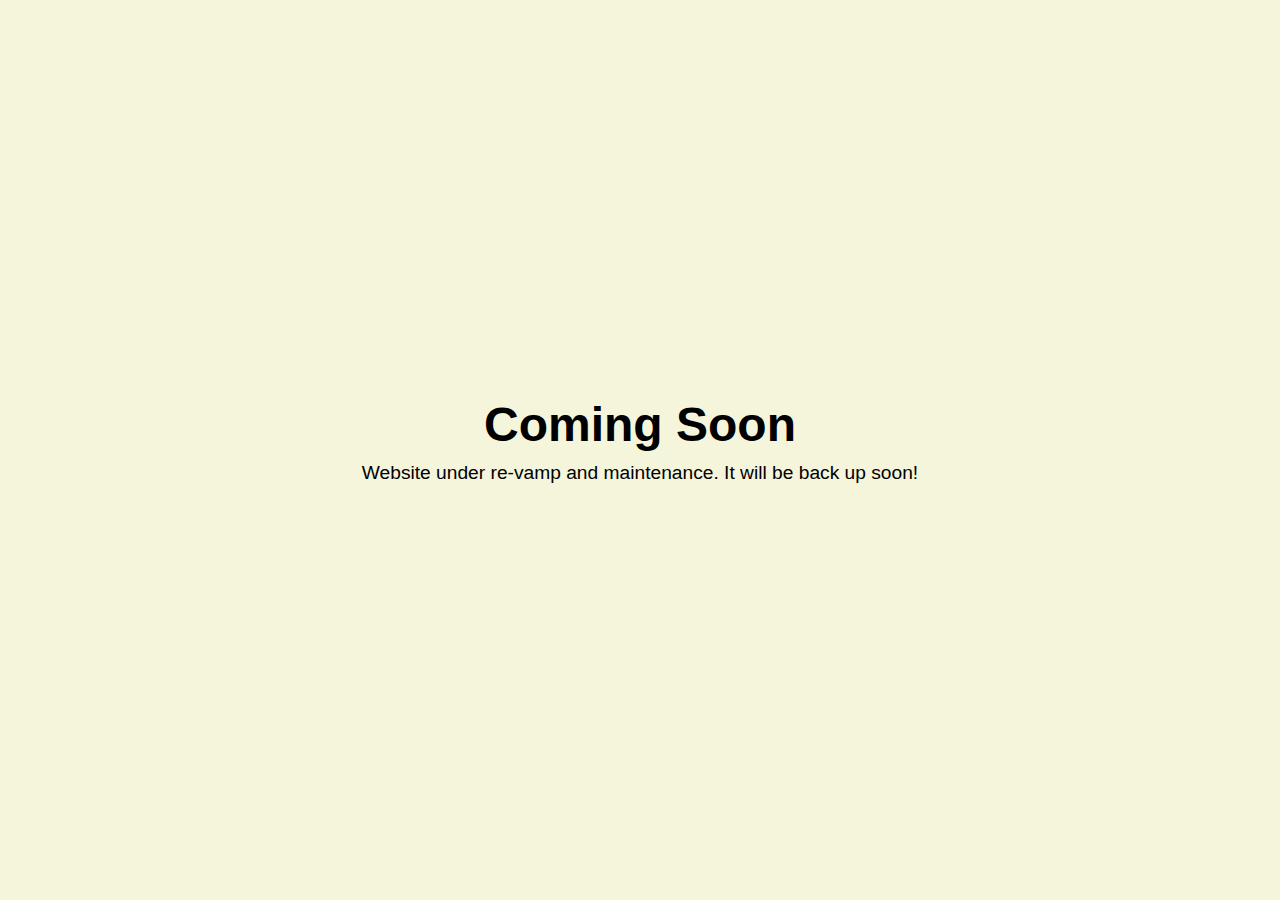
==== commit a9058222: "Update index.html" ====
--- a/index.html
+++ b/index.html
@@ -1,752 +1,40 @@
-<html dir="ltr" lang="en" class="theme dark EHoceA">
-
+<!DOCTYPE html>
+<html lang="en">
 <head>
-    <meta charset="utf-8">
-    <title>Charles Poolman</title>
-    <meta name="app-name" content="design_viewer">
-    <meta name="viewport" content="width=device-width, initial-scale=1, viewport-fit=cover">
-    <link href="https://static.canva.com/web/228115b6a6e5e8e3.ltr.css" rel="stylesheet"
-        integrity="sha512-ltBnu7aFmlaLmIsd2ahmLVnfD7hrsHaGBz67nEAfHa6rIlFgN82G0MqV7RsGxKRwOdXBiuE6q7SrjEXzYdyXpg=="
-        crossorigin="anonymous">
-    <link href="https://static.canva.com/web/static_font_4.ltr.css" rel="stylesheet">
-    <link href="https://static.canva.com/web/b8c7f2dfe29fb2d0.strings.js" rel="preload" as="script"
-        crossorigin="anonymous"
-        integrity="sha512-i9hSc25vYgxP9xQ4sZswRIa+07BOMAD6No0jeXnjFvz14Nqn9pvpVIUkUa8gXaJRUiMLQmy6QSz4q1jAzSpIKQ=="
-        nonce="">
-    <link href="https://static.canva.com/web/7b4b809e7405f497.en.js" rel="preload" as="script" crossorigin="anonymous"
-        integrity="sha512-Er67gr7zULozxmh1wEsvD2QMNW4oKEr3/H6S4ziikhtVIwTCEgGzBzoOdkZMyQSnxnFYeiUnZPMbunNRK06kqA=="
-        nonce="">
-    <link href="https://static.canva.com/web/9a8862a77b731689.runtime.js" rel="preload" as="script"
-        crossorigin="anonymous"
-        integrity="sha512-DwGvDS/jwBjW23CPhK7isCdPefhrIp4/JtR0MkG3xrQBSp/J1qbNxccAyK14mKnI0FAYZHE28uHl84IgZ+3SfA=="
-        nonce="">
-    <link href="https://static.canva.com/web/e653844ee403bdfd.vendor.js" rel="preload" as="script"
-        crossorigin="anonymous"
-        integrity="sha512-GARtM4bfZMjs/5wDlokIqXe4ZtX8QeWsWll+p3m/+AXrxuMWdg7T0sk1VKZvBuDXltcTmI400CAQpiJDSV/iXQ=="
-        nonce="">
-    <link href="https://static.canva.com/web/1446609ed60e1c9b.vendor.js" rel="preload" as="script"
-        crossorigin="anonymous"
-        integrity="sha512-CJ9IHVT8IzNWTBlXnAxg4jWhTMWpI7Hpvp1cmzFN7iD94YHQBDT+2oRI7sfvhjP35AkgPlcBOBT++nvcNX66lw=="
-        nonce="">
-    <link href="https://static.canva.com/web/8c30c0fde73f024e.js" rel="preload" as="script" crossorigin="anonymous"
-        integrity="sha512-vCSKJi8/H9V8y+t5cgL3nM/eZW72qcLyOsOKdrttrFL4cfZaya7vMjSD2TeR22HpOcl2sA6wFlBtqaAB1vNjCA=="
-        nonce="">
-    <meta name="referrer" content="strict-origin-when-cross-origin">
-    <meta property="fb:app_id" content="525265914179580">
-    <meta name="slack-app-id" content="A028R8CCLNR">
-    <meta property="og:site_name" content="Canva">
-    <meta property="og:title" content="Charles Poolman">
-    <meta property="og:image" content="https://www.canva.com/design/DAGabsO-a8I/ukfO_-kx3yKTaosbf-AsaA/screen">
-    <meta property="og:image:width" content="800">
-    <meta property="og:image:height" content="532">
-    <meta property="og:url" content="https://www.canva.com/design/DAGabsO-a8I/ukfO_-kx3yKTaosbf-AsaA/view">
-    <meta property="og:type" content="website">
-    <meta name="twitter:card" content="summary_large_image">
-    <meta name="twitter:site" content="@canva">
-    <meta name="twitter:creator" content="@canva">
-    <meta name="twitter:title" content="Charles Poolman">
-    <link rel="alternate" type="application/json+oembed"
-        href="https://api.canva.com/_spi/presentation/_oembed?url=https%3A%2F%2Fwww.canva.com%2Fdesign%2FDAGabsO-a8I%2FukfO_-kx3yKTaosbf-AsaA%2Fview&amp;format=json">
-    <link rel="alternate" type="text/xml+oembed"
-        href="https://api.canva.com/_spi/presentation/_oembed?url=https%3A%2F%2Fwww.canva.com%2Fdesign%2FDAGabsO-a8I%2FukfO_-kx3yKTaosbf-AsaA%2Fview&amp;format=xml">
-    <meta name="robots" content="noindex, nofollow">
-    <meta name="description" content="Check out this Website designed by Charles Poolman.">
-    <meta property="og:description" content="Check out this Website designed by Charles Poolman.">
-    <meta name="twitter:description" content="Check out this Website designed by Charles Poolman.">
-    <link rel="shortcut icon" href="https://static.canva.com/static/images/favicon-1.ico">
-    <link rel="icon" href="https://static.canva.com/static/images/android-192x192-2.png" sizes="192x192">
-    <link rel="apple-touch-icon" href="https://static.canva.com/static/images/apple-touch-120x120-1.png">
-    <link rel="apple-touch-icon" href="https://static.canva.com/static/images/apple-touch-152x152-1.png"
-        sizes="152x152">
-    <link rel="apple-touch-icon" href="https://static.canva.com/static/images/apple-touch-167x167-1.png"
-        sizes="167x167">
-    <link rel="apple-touch-icon" href="https://static.canva.com/static/images/apple-touch-180x180-1.png"
-        sizes="180x180">
-    <link rel="stylesheet" type="text/css" href="https://static.canva.com/web/7620e8a7fe9366f8.ltr.css">
-    <link rel="stylesheet" type="text/css" href="https://static.canva.com/web/9e2d4720ffac5af4.ltr.css">
-    <link rel="stylesheet" type="text/css" href="https://static.canva.com/web/577e3a60b505a524.ltr.css">
-    <link rel="stylesheet" type="text/css" href="https://static.canva.com/web/25145f8a88e8cf35.ltr.css">
-    <link rel="stylesheet" type="text/css" href="https://static.canva.com/web/a854e9a66b2cfb9a.ltr.css">
-    <link rel="stylesheet" type="text/css" href="https://static.canva.com/web/e01463c697c9fb9c.ltr.css">
-    <link rel="stylesheet" type="text/css" href="https://static.canva.com/web/d34caaf7c270c576.ltr.css">
-    <link rel="stylesheet" type="text/css" href="https://static.canva.com/web/4bd26f3109c4e525.ltr.css">
-    <link rel="stylesheet" type="text/css" href="https://static.canva.com/web/c32e91836d50720c.ltr.css">
-    <link rel="stylesheet" type="text/css" href="https://static.canva.com/web/1790b19a3beefdca.ltr.css">
-    <link rel="stylesheet" type="text/css" href="https://static.canva.com/web/098eae967fecc2d9.ltr.css">
-    <link rel="stylesheet" type="text/css" href="https://static.canva.com/web/dc22c2df3a9e4bfe.ltr.css">
-    <link rel="stylesheet" type="text/css" href="https://static.canva.com/web/5eb15c719412ac66.ltr.css">
-    <link rel="stylesheet" type="text/css" href="https://static.canva.com/web/111dc8963cac940b.ltr.css">
-    <link rel="stylesheet" type="text/css" href="https://static.canva.com/web/8fffd4585c72b608.ltr.css">
-    <link
-        href="https://chunk-composing.canva.com/chunk-batch/a0684b0780c739e9.vendor.ltr.css+d4d2fa5e6de24aed.ltr.css+42edacda53f68fee.ltr.css+0877af20b27fe42e.ltr.css+ca9cfd0af880d084.ltr.css+5ac353765350f95e.ltr.css+d8958d2938e6e8fe.ltr.css+b3153e94a5482d0b.ltr.css+202e686830bf1e42.ltr.css+96dbfb316905da50.ltr.css"
-        rel="stylesheet">
-    <style type="text/css"></style>
-    <style type="text/css"></style>
-    <link rel="stylesheet" href="https://font-public.canva.com/_fb/s/41d36c36b634199c0ebf5e807fda38d0.css"
-        id="fallback_fb">
-    <link rel="preload" as="image" href="https://static.canva.com/web/images/9abc2241bf1479263a0a039f3d1e5b5c.svg">
-    <link rel="preload" as="image" href="https://static.canva.com/web/images/3e78ef31f2928a74c6d7ba19b91d0570.svg">
-    <link rel="preload" as="image" href="https://static.canva.com/web/images/3a05dbf1cdd156fcd1677a0b444cc36f.svg">
-    <link rel="preload" as="image" href="https://static.canva.com/web/images/0483f2b648dcc986d01385062052ae1c.svg">
-    <link rel="preload" as="image" href="https://static.canva.com/web/images/8777e8ed572c4159d71b08cca2972b15.svg">
-    <link rel="preload" as="image" href="https://static.canva.com/web/images/aba10b640f15bb01b8e5f0b804eefc7f.svg">
-    <link rel="preload" as="image" href="https://static.canva.com/web/images/e5c5a4d109aeb5234e4405032dfd4800.svg">
-    <link
-        href="https://chunk-composing.canva.com/chunk-batch/d4db0b7f57cc26ed.ltr.css+a32e67eeb1cda295.ltr.css+4217645fff8006fa.ltr.css"
-        rel="stylesheet">
-    <script type="text/javascript" async=""
-        src="https://www.googletagmanager.com/gtag/js?id=G-EPWEMH6717&amp;l=dataLayer&amp;cx=c&amp;gtm=45He4cc1v812729902za200"
-        nonce=""></script>
-    <script id="gtm-plugin-script-tag" src="https://www.googletagmanager.com/gtm.js?id=GTM-TZPTKRR&amp;l=dataLayer"
-        async=""></script>
-    <script async="" src="https://cdn.metadata.io/site-insights.js"></script>
+    <meta charset="UTF-8">
+    <meta name="viewport" content="width=device-width, initial-scale=1.0">
+    <title>Coming Soon</title>
+    <style>
+        body {
+            margin: 0;
+            padding: 0;
+            display: flex;
+            justify-content: center;
+            align-items: center;
+            height: 100vh;
+            background-color: #f5f5dc; /* Light beige/tan */
+            font-family: Arial, sans-serif;
+        }
+        .content {
+            text-align: center;
+        }
+        h1 {
+            font-size: 3em;
+            color: black;
+            font-weight: bold;
+            margin: 0;
+        }
+        p {
+            font-size: 1.2em;
+            color: black;
+            margin-top: 10px;
+        }
+    </style>
 </head>
-
 <body>
-    <div class="NoN2AA _5_MXiw" style="z-index: 5;">
-        <div class="cD74fQ">
-            <div class="theme dark">
-                <div class="MbkImg RDTSdw" role="status"
-                    style="transition: transform 300ms ease-in-out, opacity 300ms ease-in; opacity: 0;"></div>
-            </div>
-        </div>
+    <div class="content">
+        <h1>Coming Soon</h1>
+        <p>Website under re-vamp and maintenance. It will be back up soon!</p>
     </div>
-    <script
-        nonce="">document.documentElement.classList.replace('adaptive', window.matchMedia('(prefers-color-scheme: dark)').matches ? 'dark' : 'light');</script>
-    <div id="root">
-        <div class="yIDCqA">
-            <div class="_3pIf4Q">
-                <div class="HlaZZQ">
-                    <header class="cZCVdQ bjig5g ldXVWQ">
-                        <div class="V5ZeDQ _7_nW9A">
-                            <div class="Jl6esQ">
-                                <div class="bfDIPQ">
-                                    <div class="w0mBeQ _Sfcdg" role="group">
-                                        <div class="BMOCzQ EC2pjw" style="--sW1q4A: 8px;">
-                                            <div class="HadPyA"><a class="Ej7lEg _3HIxfg Cpb6Sw pTsp_A _3bC2IQ"
-                                                    href="https://www.canva.com" draggable="false" target="_blank"
-                                                    rel="noopener"><span class="_pFsfA">Canva</span><span
-                                                        class="_0ZlDwQ"><img
-                                                            src="https://static.canva.com/web/images/749002f5a04f784cc1802d77d2fed423.svg"
-                                                            alt="" role="presentation"></span><span id=":r0:"
-                                                        class="V5YmAg">&NoBreak;<span class="_pFsfA">(opens in a new tab
-                                                            or window)</span></span></a></div>
-                                        </div>
-                                    </div>
-                                    <div class="w0mBeQ _Sfcdg" role="group"><button
-                                            class="_5KtATA LQzFZw xwTbNA _8ERLTg MCgm0w _9KQGjA LQzFZw xwTbNA _4_iekA j34Zww aqbYPg _3FvZZg"
-                                            type="button" aria-pressed="false"><span class="vxQy1w"><span
-                                                    aria-hidden="true" class="NA_Img dkWypw lmfTqA"><svg width="24"
-                                                        height="24" viewBox="0 0 24 24" fill="none"
-                                                        xmlns="http://www.w3.org/2000/svg">
-                                                        <path fill-rule="evenodd" clip-rule="evenodd"
-                                                            d="M13.837 5.79a.446.446 0 0 0-.087.28v1.62a.75.75 0 0 1-.605.737c-2.679.525-4.699 2.161-6.185 4.024a18.036 18.036 0 0 0-1.95 3.07c.6-.47 1.293-.944 2.06-1.363 1.673-.912 3.748-1.576 6.029-1.273a.75.75 0 0 1 .651.743v2.302c0 .087.02.164.05.223.022.044.045.069.06.082a.1.1 0 0 0 .019.013.084.084 0 0 0 .007-.004l6.231-4.922.015-.012a.25.25 0 0 0 .069-.088c.112-.222.016-.47-.069-.533l-.015-.011-6.231-4.922a.08.08 0 0 0-.007-.004.145.145 0 0 0-.042.037Zm-1.587.28c0-.86.598-1.82 1.629-1.82.335 0 .65.114.91.308l.015.012 6.236 4.925c.735.558.894 1.623.5 2.404a1.75 1.75 0 0 1-.5.605l-6.236 4.926-.015.012c-.392.293-.874.38-1.322.25a1.655 1.655 0 0 1-1.006-.863 1.998 1.998 0 0 1-.21-.899v-1.614c-1.624-.063-3.143.44-4.463 1.16-1.497.815-2.695 1.887-3.43 2.636a1.013 1.013 0 0 1-1.231.168.984.984 0 0 1-.437-1.209c.495-1.315 1.475-3.52 3.098-5.555 1.517-1.903 3.63-3.695 6.462-4.424V6.069Z"
-                                                            fill="currentColor"></path>
-                                                    </svg></span></span><span class="khPe7Q">Share</span></button></div>
-                                </div>
-                            </div>
-                        </div>
-                    </header>
-                    <main class="_0qEeNg">
-                        <div class="dpsidA">
-                            <div role="none" class="_9snVbw _5fQ0Bg">
-                                <div class="yUZqig">
-                                    <div class="JqqAIg" role="none">
-                                        <div class="i8uyCw _7vS1Yw _682gpw" role="none"
-                                            style="width: 658px; height: 778px; touch-action: none;">
-                                            <div class="m_U7nQ umIf3w" style="width: 658px; height: 369.944px;">
-                                                <div class="_0o7QeQ"
-                                                    style="transform: translate(0px, 0px) scale(1); width: 658px; height: 369.944px;">
-                                                    <div class="_8jGYJw" style="width: 658px; height: 369.944px;">
-                                                        <div class="fMSICA h517IA" aria-hidden="false">
-                                                            <div class="_5yhCRQ">
-                                                                <div class="onhyOQ"
-                                                                    style="width: 658px; height: 369.944px; align-items: center;">
-                                                                    <div class="twbtjQ">
-                                                                        <div class="GDnEHQ"
-                                                                            style="width: 658px; height: 369.944px;">
-                                                                            <div class="o2Yl2g">
-                                                                                <div class="_mXnjA" lang="en"
-                                                                                    style="width: 658px; height: 369.944px;">
-                                                                                    <div class="_6t4CHA">
-                                                                                        <div class="a26Xuw">
-                                                                                            <div class="fbzKiw"
-                                                                                                style="background: rgb(243, 235, 230);">
-                                                                                            </div>
-                                                                                        </div>
-                                                                                    </div>
-                                                                                    <div
-                                                                                        style="position: absolute; top: 36.9944px; left: 36.9944px; width: 584.011px; height: 295.955px;">
-                                                                                    </div>
-                                                                                    <div class="DF_utQ _682gpw _0xkaeQ"
-                                                                                        style="touch-action: pan-x pan-y pinch-zoom; width: 287.634px; height: 315.081px; transform: translate(20.6829px, 31.6064px);">
-                                                                                        <div class="Zp7NQw">
-                                                                                            <div class="a26Xuw">
-                                                                                                <div class="PcHy7w">
-                                                                                                    <div
-                                                                                                        class="uk_25A Ty61NA">
-                                                                                                        <div class="Izwocg"
-                                                                                                            style="width: 884.017px; height: 503.89px; transform: translate(-302.111px, -101.188px) rotate(0deg);">
-                                                                                                            <div
-                                                                                                                class="jXCxjw">
-                                                                                                                <div
-                                                                                                                    class="NI12hw _4UrDqA">
-                                                                                                                    <video
-                                                                                                                        aria-label="Square Holographic Prism Background"
-                                                                                                                        class="FLDMzw _4UrDqA Zmd7Ig BVJWuA"
-                                                                                                                        crossorigin="anonymous"
-                                                                                                                        preload="metadata"
-                                                                                                                        playsinline=""
-                                                                                                                        disablepictureinpicture=""
-                                                                                                                        src="blob:https://www.canva.com/60588577-a62a-434f-ba7e-b6f6a9b18d38"></video>
-                                                                                                                </div>
-                                                                                                            </div>
-                                                                                                        </div>
-                                                                                                    </div>
-                                                                                                </div>
-                                                                                            </div>
-                                                                                            <div
-                                                                                                style="position: absolute; top: 0px; left: 0px; transform-origin: 0px 0px; height: 654.104px; width: 597.125px; pointer-events: none; transform: scale(0.481698);">
-                                                                                            </div>
-                                                                                        </div>
-                                                                                    </div>
-                                                                                    <div class="DF_utQ _682gpw _0xkaeQ"
-                                                                                        style="touch-action: pan-x pan-y pinch-zoom; width: 172.713px; height: 147.077px; transform: translate(78.1434px, 111.434px);">
-                                                                                        <div class="aF9o6Q _0yZ6Qg"
-                                                                                            style="writing-mode: horizontal-tb; width: 358.55px; height: 305.33px; transform: scale(0.481698, 0.481698); transform-origin: 0px 0px;">
-                                                                                            <div class="nmQ_KA">
-                                                                                                <div
-                                                                                                    style="text-shadow: rgba(0, 0, 0, 0.106) 0px 4.99999px 8.24998px; filter: opacity(1);">
-                                                                                                    <div lang="en"
-                                                                                                        class="AdBbhQ hGbcYA rLWGlw"
-                                                                                                        style="transform: translate(-2.66666px, 6.66665px);">
-                                                                                                        <p class="cgHgbA pYZEjA Xp24Nw PanoWQ"
-                                                                                                            style="font-family: 'YAFdJjZxcpY 0', _fb_, auto; font-size: 133.333px; color: rgb(255, 255, 255); line-height: 146px; letter-spacing: -0.04em; --pY_8zA: 0; text-transform: uppercase; --oJepFA: 0; --uYCVzQ: none; list-style-type: none;">
-                                                                                                            <span
-                                                                                                                class="OYPEnA"
-                                                                                                                style="font-weight: 700; font-style: normal; color: rgb(255, 255, 255); font-kerning: none; text-decoration: none;">coming</span>
-                                                                                                        </p>
-                                                                                                        <p class="cgHgbA pYZEjA Xp24Nw"
-                                                                                                            style="font-family: 'YAFdJjZxcpY 0', _fb_, auto; font-size: 133.333px; color: rgb(255, 255, 255); line-height: 146px; letter-spacing: -0.04em; --pY_8zA: 0; text-transform: uppercase; --oJepFA: 0; --uYCVzQ: none; list-style-type: none;">
-                                                                                                            <span
-                                                                                                                class="OYPEnA"
-                                                                                                                style="font-weight: 700; font-style: normal; color: rgb(255, 255, 255); font-kerning: none; text-decoration: none;">soon</span>
-                                                                                                        </p>
-                                                                                                    </div>
-                                                                                                </div>
-                                                                                            </div>
-                                                                                        </div>
-                                                                                    </div>
-                                                                                    <div class="DF_utQ _682gpw _0xkaeQ"
-                                                                                        style="touch-action: pan-x pan-y pinch-zoom; width: 252.594px; height: 26.9751px; transform: translate(352.122px, 191.71px);">
-                                                                                        <div class="aF9o6Q _0yZ6Qg"
-                                                                                            style="writing-mode: horizontal-tb; width: 524.383px; height: 56px; transform: scale(0.481698, 0.481698); transform-origin: 0px 0px;">
-                                                                                            <div lang="en"
-                                                                                                class="AdBbhQ hGbcYA rLWGlw">
-                                                                                                <p class="cgHgbA nxe3IQ Xp24Nw PanoWQ"
-                                                                                                    style="font-family: 'YAEnTAqqgSc 0', _fb_, auto; font-size: 24.0001px; color: rgb(0, 0, 0); line-height: 28px; letter-spacing: -0.03em; --pY_8zA: 0; text-transform: none; --oJepFA: 0; --uYCVzQ: none; list-style-type: none;">
-                                                                                                    <span class="OYPEnA"
-                                                                                                        style="font-weight: 400; font-style: normal; color: rgb(0, 0, 0); font-kerning: none; text-decoration: none;">Website
-                                                                                                        under re-vamp
-                                                                                                        and maintenance.
-                                                                                                        It<br>will be
-                                                                                                        back up
-                                                                                                        soon!</span>
-                                                                                                </p>
-                                                                                            </div>
-                                                                                        </div>
-                                                                                    </div>
-                                                                                    <div class="DF_utQ _682gpw _0xkaeQ"
-                                                                                        style="touch-action: pan-x pan-y pinch-zoom; width: 101.662px; height: 12.0425px; transform: translate(13.0048px, 11.2454px);">
-                                                                                        <div class="aF9o6Q _0yZ6Qg"
-                                                                                            style="writing-mode: horizontal-tb; width: 211.049px; height: 25px; transform: scale(0.481698, 0.481698); transform-origin: 0px 0px;">
-                                                                                            <div lang="en"
-                                                                                                class="AdBbhQ hGbcYA rLWGlw">
-                                                                                                <p class="cgHgbA nxe3IQ Xp24Nw PanoWQ"
-                                                                                                    style="font-family: 'YAEnXArs1iQ 0', _fb_, auto; font-size: 21.3335px; color: rgb(0, 0, 0); line-height: 25px; letter-spacing: -0.03em; --pY_8zA: 0; text-transform: uppercase; --oJepFA: 0; --uYCVzQ: none; list-style-type: none;">
-                                                                                                    <span class="OYPEnA"
-                                                                                                        style="font-weight: 700; font-style: normal; color: rgb(0, 0, 0); font-kerning: none; text-decoration: none;">Charles
-                                                                                                        Poolman</span>
-                                                                                                </p>
-                                                                                            </div>
-                                                                                        </div>
-                                                                                    </div>
-                                                                                    <div class="DF_utQ _682gpw _0xkaeQ"
-                                                                                        style="touch-action: pan-x pan-y pinch-zoom; width: 5.05856px; height: 10.7008px; transform: translate(371.864px, 247.254px);">
-                                                                                        <div class="Zp7NQw">
-                                                                                            <div class="a26Xuw">
-                                                                                                <div class="PcHy7w">
-                                                                                                    <div
-                                                                                                        class="uk_25A Ty61NA">
-                                                                                                        <div class="Izwocg"
-                                                                                                            style="width: 5.05856px; height: 10.7008px; transform: translate(-4.44089e-16px, -8.88178e-16px) rotate(0deg);">
-                                                                                                            <img class="dMHlHA"
-                                                                                                                crossorigin="anonymous"
-                                                                                                                src="blob:https://www.canva.com/104e474f-153e-483a-b7d8-890a2ced94d1"
-                                                                                                                draggable="false"
-                                                                                                                alt="White Facebook Logo Social Media Icon">
-                                                                                                        </div>
-                                                                                                    </div>
-                                                                                                </div>
-                                                                                            </div>
-                                                                                            <div
-                                                                                                style="position: absolute; top: 0px; left: 0px; transform-origin: 0px 0px; height: 22.2147px; width: 10.5015px; pointer-events: none; transform: scale(0.481698);">
-                                                                                            </div>
-                                                                                        </div>
-                                                                                    </div>
-                                                                                    <div class="DF_utQ _682gpw _0xkaeQ"
-                                                                                        style="touch-action: pan-x pan-y pinch-zoom; width: 11.8021px; height: 8.46381px; transform: translate(404.079px, 248.372px);">
-                                                                                        <div class="Zp7NQw">
-                                                                                            <div class="a26Xuw">
-                                                                                                <div class="PcHy7w">
-                                                                                                    <div
-                                                                                                        class="uk_25A Ty61NA">
-                                                                                                        <div class="Izwocg"
-                                                                                                            style="width: 11.8021px; height: 8.46381px; transform: translate(0px, 0px) rotate(0deg);">
-                                                                                                            <img class="dMHlHA"
-                                                                                                                crossorigin="anonymous"
-                                                                                                                src="blob:https://www.canva.com/7c5666b4-a66e-4ec1-a55e-1c6eb07b17fd"
-                                                                                                                draggable="false"
-                                                                                                                alt="Envelope Icon for Email">
-                                                                                                        </div>
-                                                                                                    </div>
-                                                                                                </div>
-                                                                                            </div>
-                                                                                            <div
-                                                                                                style="position: absolute; top: 0px; left: 0px; transform-origin: 0px 0px; height: 17.5708px; width: 24.5011px; pointer-events: none; transform: scale(0.481698);">
-                                                                                            </div>
-                                                                                        </div>
-                                                                                    </div>
-                                                                                    <div class="DF_utQ _682gpw _0xkaeQ"
-                                                                                        style="touch-action: pan-x pan-y pinch-zoom; width: 11.8133px; height: 11.8133px; transform: translate(352.122px, 246.697px);">
-                                                                                        <div class="Zp7NQw">
-                                                                                            <div class="a26Xuw">
-                                                                                                <div class="PcHy7w">
-                                                                                                    <div
-                                                                                                        class="uk_25A Ty61NA">
-                                                                                                        <div class="Izwocg"
-                                                                                                            style="width: 11.8133px; height: 11.8133px; transform: translate(0px, 0px) rotate(0deg);">
-                                                                                                            <img class="dMHlHA"
-                                                                                                                crossorigin="anonymous"
-                                                                                                                src="blob:https://www.canva.com/f1f6f274-98b5-44d5-bbb3-687367fab331"
-                                                                                                                draggable="false"
-                                                                                                                alt="Black Instagram Logo">
-                                                                                                        </div>
-                                                                                                    </div>
-                                                                                                </div>
-                                                                                            </div>
-                                                                                            <div
-                                                                                                style="position: absolute; top: 0px; left: 0px; transform-origin: 0px 0px; height: 24.5242px; width: 24.5242px; pointer-events: none; transform: scale(0.481698);">
-                                                                                            </div>
-                                                                                        </div>
-                                                                                    </div>
-                                                                                    <div class="DF_utQ _682gpw _0xkaeQ"
-                                                                                        style="touch-action: pan-x pan-y pinch-zoom; width: 11.2989px; height: 9.40891px; transform: translate(384.851px, 247.9px);">
-                                                                                        <div class="Zp7NQw">
-                                                                                            <div class="a26Xuw">
-                                                                                                <div class="PcHy7w">
-                                                                                                    <div
-                                                                                                        class="uk_25A Ty61NA">
-                                                                                                        <div class="Izwocg"
-                                                                                                            style="width: 11.2989px; height: 9.40891px; transform: translate(0px, 0px) rotate(0deg);">
-                                                                                                            <img class="_7_i_XA"
-                                                                                                                crossorigin="anonymous"
-                                                                                                                src="https://media-public.canva.com/De4q0/MAEeJXDe4q0/1/t.png"
-                                                                                                                draggable="false"
-                                                                                                                alt="Flat Fill Twitter Icon">
-                                                                                                        </div>
-                                                                                                    </div>
-                                                                                                </div>
-                                                                                            </div>
-                                                                                            <div
-                                                                                                style="position: absolute; top: 0px; left: 0px; transform-origin: 0px 0px; height: 19.5328px; width: 23.4564px; pointer-events: none; transform: scale(0.481698);">
-                                                                                            </div>
-                                                                                        </div>
-                                                                                    </div>
-                                                                                </div>
-                                                                            </div>
-                                                                        </div>
-                                                                        <div class="QhExXw pKfnlA"
-                                                                            style="width: 658px; height: 369.944px; margin: 0px;">
-                                                                            <div class="Lqh_3w theme dark"
-                                                                                style="width: 287.634px; height: 315.081px; transform: translate(20.6829px, 31.6064px) rotate(0deg);">
-                                                                                <div class="_97009w">
-                                                                                    <div class="Bu_D9Q">
-                                                                                        <div
-                                                                                            class="I4sCDQ v4nAuw n1_ZIg">
-                                                                                        </div>
-                                                                                    </div>
-                                                                                    <div class="Qy939g">
-                                                                                        <div class="OLvpgw PZ3xOQ">
-                                                                                            <div class="KTdHOA PZ3xOQ">
-                                                                                                <div class="_3jDRow e_HzGw QnPmDw"
-                                                                                                    dir="ltr">
-                                                                                                    <div
-                                                                                                        class="_2Ouzng s0wW_g">
-                                                                                                        <div
-                                                                                                            class="_5MYBAA">
-                                                                                                            <div
-                                                                                                                class="i6797g">
-                                                                                                                <div
-                                                                                                                    class="LK9gBQ">
-                                                                                                                    <div class="_6UfzEQ"
-                                                                                                                        style="background-color: rgba(255, 255, 255, 0.4); transform: scaleX(1);">
-                                                                                                                        <div class="jz_KVw Idr01w"
-                                                                                                                            style="transform: scaleX(1);">
-                                                                                                                        </div>
-                                                                                                                        <div class="WcClCQ Idr01w"
-                                                                                                                            style="transform: scaleX(1);">
-                                                                                                                        </div>
-                                                                                                                    </div>
-                                                                                                                </div>
-                                                                                                            </div>
-                                                                                                            <div
-                                                                                                                class="i6797g">
-                                                                                                                <div
-                                                                                                                    class="LK9gBQ">
-                                                                                                                    <div class="_6UfzEQ"
-                                                                                                                        style="background-color: rgba(255, 255, 255, 0.15); transform: scaleX(1);">
-                                                                                                                        <div class="jz_KVw Idr01w"
-                                                                                                                            style="transform: scaleX(1);">
-                                                                                                                        </div>
-                                                                                                                        <div class="WcClCQ Idr01w"
-                                                                                                                            style="transform: scaleX(1);">
-                                                                                                                        </div>
-                                                                                                                    </div>
-                                                                                                                </div>
-                                                                                                            </div>
-                                                                                                            <div
-                                                                                                                class="i6797g">
-                                                                                                                <div
-                                                                                                                    class="LK9gBQ">
-                                                                                                                    <div class="_6UfzEQ"
-                                                                                                                        style="background-color: rgb(255, 255, 255); transform: scaleX(0.776182);">
-                                                                                                                        <div class="jz_KVw Idr01w"
-                                                                                                                            style="transform: scaleX(1.28836);">
-                                                                                                                        </div>
-                                                                                                                        <div class="WcClCQ Idr01w mbNwCw"
-                                                                                                                            style="transform: scaleX(1.28836);">
-                                                                                                                        </div>
-                                                                                                                    </div>
-                                                                                                                </div>
-                                                                                                            </div>
-                                                                                                        </div>
-                                                                                                        <div
-                                                                                                            class="DYvFsA">
-                                                                                                            <div
-                                                                                                                class="k9236g">
-                                                                                                                <div
-                                                                                                                    class="fHHmQw xE5Oww">
-                                                                                                                    <div class="VclgIw"
-                                                                                                                        style="left: 77.6182%;">
-                                                                                                                        <p
-                                                                                                                            class="S1nPEg xpHoKA E44aNA R2YvoA">
-                                                                                                                            7.7s
-                                                                                                                        </p>
-                                                                                                                    </div>
-                                                                                                                </div>
-                                                                                                            </div>
-                                                                                                            <div
-                                                                                                                class="DuLOcg">
-                                                                                                                <input
-                                                                                                                    class="QCi37g BDTDKw bbGOcQ"
-                                                                                                                    type="range"
-                                                                                                                    step="any"
-                                                                                                                    max="9.999999"
-                                                                                                                    aria-label="Seek bar"
-                                                                                                                    value="7.76182">
-                                                                                                            </div>
-                                                                                                        </div>
-                                                                                                    </div>
-                                                                                                    <div class="q4QWTw">
-                                                                                                    </div>
-                                                                                                </div>
-                                                                                            </div>
-                                                                                        </div>
-                                                                                    </div>
-                                                                                    <div class="thT2yw"
-                                                                                        style="transform: rotate(0deg);">
-                                                                                        <button aria-label="Play"
-                                                                                            class="qGs8mQ" tabindex="-1"
-                                                                                            type="button"><span
-                                                                                                aria-hidden="true"
-                                                                                                class="NA_Img dkWypw"><svg
-                                                                                                    width="24"
-                                                                                                    height="24"
-                                                                                                    fill="none"
-                                                                                                    viewBox="0 0 24 24"
-                                                                                                    xmlns="http://www.w3.org/2000/svg">
-                                                                                                    <path
-                                                                                                        fill-rule="evenodd"
-                                                                                                        clip-rule="evenodd"
-                                                                                                        d="m8.248 4.212 11.05 6.574c.694.412.91 1.29.483 1.961-.121.19-.287.35-.483.467l-11.05 6.574c-.694.413-1.602.204-2.03-.467A1.39 1.39 0 0 1 6 18.574V5.426C6 4.638 6.66 4 7.475 4c.273 0 .54.073.773.212z"
-                                                                                                        fill="currentColor">
-                                                                                                    </path>
-                                                                                                </svg></span></button>
-                                                                                    </div>
-                                                                                    <div class="thT2yw"
-                                                                                        style="transform: rotate(0deg);">
-                                                                                        <button aria-label="Pause"
-                                                                                            class="qGs8mQ" tabindex="-1"
-                                                                                            type="button"><span
-                                                                                                aria-hidden="true"
-                                                                                                class="KGHx9g NA_Img dkWypw"><svg
-                                                                                                    xmlns="http://www.w3.org/2000/svg"
-                                                                                                    width="24"
-                                                                                                    height="24"
-                                                                                                    viewBox="0 0 24 24">
-                                                                                                    <rect x="7" y="5"
-                                                                                                        width="3"
-                                                                                                        height="14"
-                                                                                                        rx="1.5"
-                                                                                                        fill="currentColor">
-                                                                                                    </rect>
-                                                                                                    <rect x="14" y="5"
-                                                                                                        width="3"
-                                                                                                        height="14"
-                                                                                                        rx="1.5"
-                                                                                                        fill="currentColor">
-                                                                                                    </rect>
-                                                                                                </svg></span></button>
-                                                                                    </div>
-                                                                                    <div class="foMqyw"
-                                                                                        style="transform: rotate(0deg);">
-                                                                                        <div class="_0d0kIw uDupQw"><svg
-                                                                                                width="48" height="48"
-                                                                                                fill="none"
-                                                                                                xmlns="http://www.w3.org/2000/svg">
-                                                                                                <path
-                                                                                                    d="M24 0C10.745 0 0 10.745 0 24s10.745 24 24 24a2 2 0 1 0 0-4C12.954 44 4 35.046 4 24S12.954 4 24 4a2 2 0 1 0 0-4z"
-                                                                                                    fill="currentColor">
-                                                                                                </path>
-                                                                                            </svg></div>
-                                                                                    </div>
-                                                                                </div>
-                                                                            </div>
-                                                                        </div>
-                                                                    </div>
-                                                                </div>
-                                                            </div>
-                                                        </div>
-                                                    </div>
-                                                </div>
-                                            </div>
-                                        </div>
-                                    </div>
-                                </div>
-                            </div>
-                            <div class="BFiqnw wUnI4g SC4XdA" style="opacity: 0; transform: translateX(100%);"></div>
-                        </div>
-                    </main>
-                    <div class="_1b6Vaw bjig5g ldXVWQ">
-                        <footer class="Baaebw bjig5g ldXVWQ">
-                            <div class="V5ZeDQ _8K36tA">
-                                <div class="Jl6esQ">
-                                    <div class="kp6g_Q I8RRoQ">
-                                        <div class="w0mBeQ _Sfcdg" role="group">
-                                            <div aria-label="Slide" class="w0mBeQ _Sfcdg" role="navigation">
-                                                <div class="FJA3UA"><button
-                                                        class="_5KtATA LQzFZw xwTbNA _8ERLTg h69Neg unS_Qw LQzFZw xwTbNA _4_iekA bfFHbg j34Zww aqbYPg _3FvZZg h5mTDw"
-                                                        type="button" aria-label="Previous page"
-                                                        aria-disabled="true"><span class="vxQy1w"><span
-                                                                aria-hidden="true" class="NA_Img dkWypw lmfTqA"><svg
-                                                                    xmlns="http://www.w3.org/2000/svg" width="24"
-                                                                    height="24" viewBox="0 0 24 24" fill="none">
-                                                                    <path fill="currentColor"
-                                                                        d="m14.8 16.382-4.205-4.205a.25.25 0 0 1 0-.354L14.8 7.618a.75.75 0 0 0-1.06-1.06l-4.206 4.204a1.75 1.75 0 0 0 0 2.475l4.206 4.205a.75.75 0 0 0 1.06-1.06">
-                                                                    </path>
-                                                                </svg></span></span></button></div>
-                                                <div aria-hidden="true" class="_Lu4CQ">
-                                                    <div class="IZ4ahw">
-                                                        <div class="lJVQMg" style="--dVJz5A: 0px; --9en39A: end;"><span
-                                                                class="eAUiHA">
-                                                                <p class="xwTbNA E44aNA rU8RQQ">1</p>
-                                                            </span></div>
-                                                    </div>
-                                                    <p class="xwTbNA E44aNA _71DvMA">/</p>
-                                                    <p class="xwTbNA E44aNA _71DvMA">1</p>
-                                                </div>
-                                                <div aria-live="polite" aria-atomic="true" class="_pFsfA">Page 1 of 1.
-                                                </div>
-                                                <div class="FJA3UA"><button
-                                                        class="_5KtATA LQzFZw xwTbNA _8ERLTg h69Neg unS_Qw LQzFZw xwTbNA _4_iekA bfFHbg j34Zww aqbYPg _3FvZZg h5mTDw"
-                                                        type="button" aria-label="Next page" aria-disabled="true"><span
-                                                            class="vxQy1w"><span aria-hidden="true"
-                                                                class="NA_Img dkWypw lmfTqA"><svg
-                                                                    xmlns="http://www.w3.org/2000/svg" width="24"
-                                                                    height="24" viewBox="0 0 24 24" fill="none">
-                                                                    <path fill="currentColor"
-                                                                        d="m9.216 7.619 4.204 4.204a.25.25 0 0 1 0 .354l-4.204 4.204a.75.75 0 0 0 1.06 1.061l4.205-4.204a1.75 1.75 0 0 0 0-2.475l-4.204-4.205a.75.75 0 0 0-1.061 1.06">
-                                                                    </path>
-                                                                </svg></span></span></button></div>
-                                            </div>
-                                        </div>
-                                        <div class="_7YJs1Q"></div>
-                                        <div class="w0mBeQ _Sfcdg" role="group">
-                                            <div>
-                                                <div id=":r5:"></div>
-                                                <div id=":r6:">
-                                                    <div class="FJA3UA">
-                                                        <div class="FJA3UA"><button
-                                                                class="_5KtATA LQzFZw xwTbNA _8ERLTg h69Neg unS_Qw LQzFZw xwTbNA _4_iekA j34Zww aqbYPg _3FvZZg h5mTDw"
-                                                                type="button" aria-label="Zoom in and out"
-                                                                aria-expanded="false"><span class="vxQy1w"><span
-                                                                        aria-hidden="true" class="NA_Img dkWypw"><svg
-                                                                            width="24" height="24"
-                                                                            xmlns="http://www.w3.org/2000/svg"
-                                                                            viewBox="0 0 24 24">
-                                                                            <path fill="currentColor"
-                                                                                d="M9.75 9.75V7.167c0-.369.336-.667.75-.667s.75.298.75.667V9.75h2.583c.369 0 .667.336.667.75s-.298.75-.667.75H11.25v2.583c0 .369-.336.667-.75.667s-.75-.298-.75-.667V11.25H7.167c-.369 0-.667-.336-.667-.75s.298-.75.667-.75H9.75zm5.452 6.593a7.5 7.5 0 1 1 1.378-1.45l4.193 4.193a1 1 0 1 1-1.415 1.414l-4.156-4.157zM10.5 16.5a6 6 0 1 0 0-12 6 6 0 0 0 0 12z">
-                                                                            </path>
-                                                                        </svg></span></span></button></div>
-                                                    </div>
-                                                </div>
-                                            </div>
-                                            <div class="J_e6hA">
-                                                <div>
-                                                    <div id=":rc:"></div>
-                                                    <div id=":rd:">
-                                                        <div class="FJA3UA">
-                                                            <div class="FJA3UA"><button id=":rb:"
-                                                                    class="_5KtATA LQzFZw xwTbNA _8ERLTg h69Neg unS_Qw LQzFZw xwTbNA _4_iekA j34Zww aqbYPg _3FvZZg h5mTDw"
-                                                                    type="button" aria-label="More"
-                                                                    aria-expanded="false" aria-haspopup="menu"
-                                                                    role="button"><span class="vxQy1w"><span
-                                                                            aria-hidden="true"
-                                                                            class="NA_Img dkWypw"><svg
-                                                                                xmlns="http://www.w3.org/2000/svg"
-                                                                                width="24" height="24"
-                                                                                viewBox="0 0 24 24">
-                                                                                <path fill="currentColor"
-                                                                                    fill-rule="evenodd"
-                                                                                    d="M5 14a2 2 0 1 1 0-4 2 2 0 0 1 0 4zm7 0a2 2 0 1 1 0-4 2 2 0 0 1 0 4zm7 0a2 2 0 1 1 0-4 2 2 0 0 1 0 4z">
-                                                                                </path>
-                                                                            </svg></span></span></button></div>
-                                                        </div>
-                                                    </div>
-                                                </div>
-                                            </div>
-                                            <div class="FJA3UA"><button
-                                                    class="_5KtATA LQzFZw xwTbNA _8ERLTg h69Neg unS_Qw LQzFZw xwTbNA _4_iekA j34Zww aqbYPg _3FvZZg h5mTDw"
-                                                    type="button" aria-label="Enter full screen"
-                                                    aria-pressed="false"><span class="vxQy1w"><span aria-hidden="true"
-                                                            class="NA_Img dkWypw"><svg width="24" height="24"
-                                                                viewBox="0 0 24 24" fill="none"
-                                                                xmlns="http://www.w3.org/2000/svg">
-                                                                <path fill-rule="evenodd" clip-rule="evenodd"
-                                                                    d="M14.636 10.43 18.5 6.565v2.687a.75.75 0 0 0 1.5 0V5.497c0-.966-.53-1.495-1.497-1.495h-3.749a.75.75 0 0 0 0 1.5h2.687l-3.867 3.867a.75.75 0 0 0 1.06 1.061Zm-5.27 3.139-3.867 3.867v-2.688a.75.75 0 0 0-1.5 0v3.75c0 .967.527 1.5 1.493 1.5h3.753a.75.75 0 0 0 0-1.5H6.558l3.869-3.869a.75.75 0 0 0-1.061-1.06Z"
-                                                                    fill="currentColor"></path>
-                                                            </svg></span></span></button></div>
-                                        </div>
-                                    </div>
-                                </div>
-                            </div>
-                        </footer>
-                    </div>
-                </div>
-            </div>
-            <div class="OaEbtA" aria-hidden="true"></div>
-        </div>
-    </div>
-    <script
-        nonce="">(function () { window['__canva_public_path__'] = 'https:\/\/static.canva.com\/web\/'; window['bootstrap'] = JSON.parse('{"base":{"A?":"B","L":false,"N":false,"E":"8e98bf0d019954a4947b28d8865bb7aacb4a35b7","K":1735253170,"F":{"A?":"C","b":"https://944d224d45b943ba9f96396432dfd868@o13855.ingest.sentry.io/1767683","c":0.2,"f":false,"g":"B","i":[],"j":{"A":true},"k":{"A":false,"B":100,"C":30,"D":10},"l":[],"m":0.2},"G":"CLIENT_FULL","I":"A","O":{"A?":"A","A":"/_worker/service/web/service_worker.js?runtime=BROWSER","B":"/"},"M":"/_online","R":{"O":false,"L":false,"M":false,"A":false,"B":false,"G":false,"N":false,"C":"https://www.canva.com/policies/cookies-policy/","I":"https://www.canva.com/manage-cookies/","J":"https://www.canva.com/policies/privacy-policy/","E":[{"A":"B","B":"Canva"},{"A":"B","B":"Castle"},{"A":"B","B":"Cloudflare"},{"A":"B","B":"Google Firebase Crashlytics"},{"A":"B","B":"Google Login"},{"A":"B","B":"Sentry"},{"A":"B","B":"Stripe"},{"A":"C","B":"Canva"},{"A":"C","B":"Branch"},{"A":"C","B":"Drift"},{"A":"C","B":"Optimizely"},{"A":"C","B":"Ada"},{"A":"D","B":"Canva"},{"A":"D","B":"BEN 605"},{"A":"D","B":"Fullstory"},{"A":"D","B":"Google Analytics"},{"A":"D","B":"Google Firebase Analytics"},{"A":"D","B":"Google Firebase Crashlytics"},{"A":"D","B":"Google Firebase Performance"},{"A":"D","B":"Google Optimize"},{"A":"D","B":"Hotjar"},{"A":"D","B":"Innovid"},{"A":"D","B":"LiveRamp"},{"A":"D","B":"Metadata"},{"A":"D","B":"Rokt"},{"A":"E","B":"Amazon"},{"A":"E","B":"Apple Search Ads"},{"A":"E","B":"Appsflyer"},{"A":"E","B":"Baidu"},{"A":"E","B":"Braze"},{"A":"E","B":"Canva"},{"A":"E","B":"Facebook"},{"A":"E","B":"Facebook SDK"},{"A":"E","B":"Google Ads"},{"A":"E","B":"Google DoubleClick"},{"A":"E","B":"Google Firebase"},{"A":"E","B":"Google Tag Manager"},{"A":"E","B":"LinkedIn Insights"},{"A":"E","B":"Microsoft Advertising"},{"A":"E","B":"Outbrain"},{"A":"E","B":"Pardot"},{"A":"E","B":"Pinterest Ads"},{"A":"E","B":"Snapchat"},{"A":"E","B":"TikTok"},{"A":"E","B":"Twitter"},{"A":"E","B":"Yahoo Ad Exchange"},{"A":"E","B":"Youtube"}],"P":[],"Q":[],"S":false,"T":true,"U":false},"T":{"A?":"A","E":true,"F":1000,"G":20,"H":20,"I":true,"J":0.0,"K":0.1,"M":"web","N":"UADiBM7vKho","D":"BADiBNhSnj4","R":"496a070b-4317-41d7-a03a-555da51d975f","S":true,"T":true,"a":"design_viewer","b":"https://telemetry.canva.com/v1/traces","c":"20241218-21-8e98bf0","e":"prod","i":"web"},"U":[],"V":[],"g":false,"i":false,"a":{"A":"AAQAA1dFQgABABowMUpHMkhRNks2Rlc5ODY2MkJBTVkxOVg1Nw==","C":"[base64]","L":"UADiBM7vKho","D":"BADiBNhSnj4","J":"en","K":"design_viewer","E":"20241218-21","F":"8e98bf0","H":{}},"d":{"A":"wss://www.canva.com/_stream","B":{"A":"AAQAA1dFQgABABowMUpHMkhRNks2Rlc5ODY2MkJBTVkxOVg1Nw==","I":"UADiBM7vKho","D":"BADiBNhSnj4","E":"en","F":"design_viewer","G":"20241218-21","H":"8e98bf0"}},"b":{"A?":"N","C":{"a":"WEB"},"D":{"a":"WEB","b":"US","c":"en","d":278,"e":"BADiBNhSnj4","h":"UADiBM7vKho","i":"496a070b-4317-41d7-a03a-555da51d975f"},"E":{"MTBMW":"A","PPOPP":"B","SALTI":"A1","IGRAM":"A","HMCD":"A","DDISC":"B","MTETC":"A","MHF":"A","VSEM":"A","GFURC":"B","SMMRY":"B","ESOFH":"B","CIIR":"A","GSBF":"B","ACPFF":"B","HMRP":"B","PRTV2":"B","GUEGG":"T","M2EIF":"B","PSFL":"B","RMUD":"B","DDATE":"B","FLASH":"B","PFDIA":"A","ABC2":"B","TABSM":"B","MSMEP":"C","BAOPS":"A","UPBMP":"B","DIOPA":"B","PHTA":"A","EBTQC":"A","RDSFF":"B","DMTLF":"B","RURRE":"B","UPSM4":"B","PSTSE":"V","BKRED":"B","UPSM3":"C","CCPA":"A","ABR":"B","PSTD2":"C","AH1LI":"A","STPUP":"A","SMCPH":"D","MCSN":"F","CGFMR":"R","MUCIT":"B","B2BO":"A","WKDUO":"A","BPHCI":"CP","CM":"B","SWO":"B","TFSL":"B","CP":"A","HDEP3":"C","EECVI":"B","DFECD":"A","DPFV":"B","FACEB":"3","ASET":"A","MTTH":"B","PRFDI":"B","TSMA3":"A","MHRTU":"TS","ORDCS":"B","OPO":"A","UG001":"B","SPDSR":"B","UB2SF":"B","MLS":"ML","DNA25":"B","HFCFM":"B","OBBOF":"B","SECAB":"B","ELTPS":"A","JLO3":"B","MDCCO":"B","MAPFF":"B","VOD":"C","UG004":"B","DFES":"B","ESKM":"SK","DISCI":"B","MIPE":"B","SOUFP":"B","PRETF":"B","DOSRD":"A","RCCTA":"B","REFCO":"B","MTIMM":"B","BGRMR":"B","MFFPR":"B","STATB":"B2","HCFC":"B","STFMI":"B","ASLLV":"C","AAEF":"A","ICSV":"B","DRABS":"D","FUTVS":"C","CSDR":"B","AUDFP":"C","SMFAL":"N","DMTM":"B","GGP2":"B","HLFF":"B","GIFBK":"B","CARTF":"A","APDE":"N","NCOOP":"A","TTIEP":"C","BPPPA":"A","PEITS":"A","BKSUC":"B","AMFAL":"A","D2TEU":"C","DRTGF":"B","TSTD":"A","UEWNH":"E","PFFE":"A","AHCEP":"B","MPEGU":"B","MPCCT":"C","HELC":"B","TSQUS":"B","DOF":"A","AIC":"A","FSM":"B","GHCB":"B","PTPP":"B","RWPO":"C","SPSLI":"A","NOLM":"B","ADOD":"B","UUCC":"B","EXLIN":"B","PXPCV":"B","DURIR":"B","EEWFP":"B","SJTE":"A","EPTPN":"B","PXPCC":"E","EAPED":"B","PXPCE":"B","MTFMM":"A","APEX":"B","MAT":"B","HCIS":"B","EBC":"B","EAAFC":"B","CHRC":"B","GHC24":"BW","PMV12":"C","BRDMS":"B","MDTES":"A","MTOMW":"B","TSPAL":"TS","SEUCO":"A","PTPPT":"C","TCFP":"B","TPIMD":"B","DIPM":"B","VDT":"E","PLMSB":"A","OFHPP":"B","MSS":"B","SREN":"B","TCPBR":"B","BOCD":"B","DBLUR":"A","MCGPE":"C","CNFRE":"B","GFGRA":"A","FFB":"B","D23":"Y","CMDND":"A","AEPE1":"B","SSUTS":"B","AEPE2":"A","EAIDP":"B","AMA":"B","ENTCC":"B","SVLYR":"C","MDOP":"B","AIMBF":"A","ACUCA":"B","WODOM":"B","AOPFB":"B","IICM":"B","MDDMS":"A","POFFA":"A","BDPMR":"B","AIM10":"B","ECOIW":"B","ERTVU":"B","HPEEP":"B","BT2SR":"C","RECEN":"B","BKCOP":"B","MSLA":"A","CHEW":"B","CPEM":"C","FSSP":"A","IPDF":"A","RASCH":"A","BGRUV":"A","PIEGA":"B","EFR":"B","TNPL":"A","DTAFL":"E","EIBP":"B","LINK":"D","UPAC":"B","WKCI1":"B","GFUPO":"A","SCDTN":"B","CCD":"B","MWR":"B","EGFIF":"A","CBFQL":"A","UDSTR":"A","RCOP":"B","SRBRR":"R","GDRO":"D","GFLOW":"B","PDFIP":"A","ATCP":"B"},"I":"web","P":[-58369,785575],"Q":[-33547948,168103],"R":false,"S":false,"f":{"B":{"A":"GTM-TZPTKRR"},"D":{"A":"16859691037","B":"16859691037"}},"k":false,"n":false,"s":false,"u":true},"f":{"A":"UADiBM7vKho","B":"320f7332-8571-45d7-b342-c54192dae547","C":true,"D":{"A":{"A":"B","B":"B","D":"B","H":"C","E":"B","F":"B","G":"B","J":"B","I":"C","K":"B","M":"C"},"B":false}}},"page":{"X":"VIEWER","Bj":{"A":{"A":"DAGabsO-a8I","B":4,"C":{"B":{"A?":"A","A":"TAEXfxtKgiU","B":1},"C":{"A":1366.0,"B":768.0,"C":"D"},"P":"en","D":"Charles Poolman","A":[{"A?":"i","a":"PB04wlFSbBt33KTD","G":{"A":"EAFNrGQKxnI","B":1,"C":1},"D":{"C":"#f3ebe6"},"E":[{"A?":"I","A":65.6145144154467,"B":42.937509352114375,"D":597.1249812957711,"C":654.1043623306383,"a":{"A":true,"I":{"A":"VAFLnuJJ0Nc","M":"VBqhdDwFH05HYH61","B":{"A":-210.06496765020466,"B":-627.1797840382304,"D":1835.2084690083473,"C":1046.068827334758},"F":"B","I":true,"G":1.0}}},{"A?":"K","A":231.33507424316406,"B":162.22482299804688,"D":358.55035400390625,"C":305.3298515136719,"N":"title","a":{"A":[{"A?":"A","A":"coming\\nsoon\\n"}],"B":[{"A?":"A","A":{"tracking":{"B":"-40.0"},"font-weight":{"B":"bold"},"leading":{"B":"1100.0"},"text-align":{"B":"center"},"color":{"B":"#ffffff"},"font-family":{"B":"YAFdJjZxcpY,0"},"font-size":{"B":"133.333"},"text-transform":{"B":"uppercase"}}},{"A?":"B","A":12},{"A?":"A","A":{"tracking":{},"font-weight":{},"leading":{},"text-align":{},"color":{},"font-family":{},"font-size":{},"text-transform":{}}}]},"b":{"A":[7,5]},"j":{"A":[{"A":"lift","B":{"intensity":"0.1"}}]},"d":"B","g":true,"h":"B"},{"A?":"K","A":397.9869842529297,"B":731.0001601396266,"D":524.383101575055,"C":56.0,"N":"subtitle","a":{"A":[{"A?":"A","A":"Website under re-vamp and maintenance. It will be back up soon!\\n"}],"B":[{"A?":"A","A":{"leading":{"B":"1200.0"},"font-size":{"B":"24.0001"},"tracking":{"B":"-30.0"},"font-family":{"B":"YAEnTAqqgSc,0"}}},{"A?":"B","A":63},{"A?":"A","A":{"font-style":{"B":"normal"}}},{"A?":"B","A":1},{"A?":"A","A":{"leading":{},"font-size":{},"font-family":{},"tracking":{},"font-style":{}}}]},"b":{"A":[42,22]},"d":"C","g":false,"h":"A"},{"A?":"K","A":23.345379345998765,"B":26.99781142510426,"D":211.04872288582646,"C":25.0,"N":"logo","a":{"A":[{"A?":"A","A":"Charles Poolman\\n"}],"B":[{"A?":"A","A":{"text-transform":{"B":"uppercase"},"font-weight":{"B":"bold"},"font-size":{"B":"21.3335"},"font-family":{"B":"YAEnXArs1iQ,0"},"leading":{"B":"1200.0"},"tracking":{"B":"-30.0"}}},{"A?":"B","A":15},{"A?":"A","A":{"font-style":{"B":"normal"}}},{"A?":"B","A":1},{"A?":"A","A":{"font-family":{},"font-size":{},"text-transform":{},"leading":{},"font-style":{},"tracking":{},"font-weight":{}}}]},"b":{"A":[16]},"d":"A","g":false,"h":"A"},{"A?":"I","A":513.2954380458132,"B":771.9846405823749,"D":10.501512716241628,"C":22.214738438203444,"N":"illustration","a":{"A":false,"B":{"A":{"A":"MAAjdEIhwWU","B":3},"B":{"A":-1.7763568394002505E-15,"B":-8.881784197001252E-16,"D":10.50151271624163,"C":22.214738438203447},"C":{"#ffffff":"#000000"}}}},{"A?":"I","A":515.6174236407235,"B":838.8630381621275,"D":24.501069868262906,"C":17.570767248382822,"N":"illustration","a":{"A":false,"B":{"A":{"A":"MAAOArdtghs","B":1},"B":{"D":24.501069868262906,"C":17.570767248382822},"C":{"#717273":"#000000"}}}},{"A?":"I","A":512.1406887729939,"B":731.0001601396266,"D":24.52423698384204,"C":24.52423698384204,"N":"illustration","a":{"A":false,"B":{"A":{"A":"MAB0QaOUxuU","B":2},"B":{"D":24.52423698384204,"C":24.52423698384204},"C":{"#010101":"#000000"}}}},{"A?":"I","A":514.6364161202512,"B":798.9463967575228,"D":23.456397945698626,"C":19.532782289327223,"a":{"A":false,"B":{"A":{"A":"MAEeJXDe4q0","B":1},"B":{"D":23.456397945698626,"C":19.532782289327223}}}}]}]},"Q":{"A":"ukfO_-kx3yKTaosbf-AsaA","B":"gdJtLGjTuR0pvzbtt0Aysg"},"R":"L","T":{"rules":[{"type":"USER","principal":{"brand":"BADiBNhSnj4","user":"UADiBM7vKho"},"role":"OWNER"},{"type":"EXTENSION","allowAnonymousEditAccess":false,"role":"NONE","origin":{"type":"MANUAL"}},{"type":"DEFAULT","allowAnonymousEditAccess":false,"role":"NONE","origin":{"type":"MANUAL"}}],"extension":"gdJtLGjTuR0pvzbtt0Aysg","shareTokens":[{"A":"ukfO_-kx3yKTaosbf-AsaA","C":"I","B":"VIEWER","D":1735253001254}],"version":2,"owner":{"brand":"BADiBNhSnj4","user":"UADiBM7vKho"}},"E":"OWNER","F":{"id":"UADiBM7vKho","username":"charlie.d.poolman1","displayName":"Charles Poolman","avatar":{"sizes":{"50":{"size":50,"width":50,"height":50,"url":"https://static.canva.com/images/default_avatar_50.png"},"200":{"size":200,"width":200,"height":200,"url":"https://static.canva.com/images/default_avatar_200.png"}},"status":"SUCCEEDED","isDefault":true},"locale":"en","status":"A"},"O":1735253001254,"G":{"height":133,"width":200},"H":[{"A":"YACgEZ1cb1Q","C":"Arimo","D":[{"style":"BOLD_ITALICS","files":[{"url":"https://font-public.canva.com/YACgEZ1cb1Q/0/ArimoBoldItalic.08fb930e5cf38bab811efa91f368b248.ttf","format":"OTF","sizeBytes":435028},{"url":"https://font-public.canva.com/YACgEZ1cb1Q/0/ArimoBoldItalic.c7a16bdf2cea8da7d5accf8369441561.woff","format":"WOFF","sizeBytes":237660},{"url":"https://font-public.canva.com/YACgEZ1cb1Q/0/ArimoBoldItalic.08fb930e5cf38bab811efa91.1060345c54d396e76d73f1da7ee200bd.woff2","format":"WOFF2","sizeBytes":203232}],"subsettedFiles":[{"url":"https://font-public.canva.com/YACgEZ1cb1Q/0/subsets/ArimoBoldItalic.08fb930e5cf38bab811efa91.adcf6c0d2912ad56524ac49fd0f4814.woff2","format":"WOFF2","unicodeRanges":[{"start":"0000","end":"007F"},{"start":"0080","end":"00FF"},{"start":"0100","end":"017F"},{"start":"1E00","end":"1EFF"}],"sizeBytes":35704},{"url":"https://font-public.canva.com/YACgEZ1cb1Q/0/subsets/ArimoBoldItalic.08fb930e5cf38bab811efa91.3cde0ee1a0a114e576617800f5b4025f.woff","format":"WOFF","unicodeRanges":[{"start":"0000","end":"007F"},{"start":"0080","end":"00FF"},{"start":"0100","end":"017F"},{"start":"1E00","end":"1EFF"}],"sizeBytes":44940},{"url":"https://font-public.canva.com/YACgEZ1cb1Q/0/subsets/ArimoBoldItalic.08fb930e5cf38bab811efa91.88fe25390ee059f620d40ee4e07eba73.ttf","format":"OTF","unicodeRanges":[{"start":"0000","end":"007F"},{"start":"0080","end":"00FF"},{"start":"0100","end":"017F"},{"start":"1E00","end":"1EFF"}],"sizeBytes":82788}],"metadata":{"head":{"unitsPerEm":2048,"yMin":-771,"yMax":2109},"hhea":{"ascender":1854,"descender":-434,"lineGap":67},"os2":{"sTypoAscender":1491,"sTypoDescender":-431,"sTypoLineGap":307,"usWinAscent":1854,"usWinDescent":434,"fsSelection":33}}},{"style":"ITALICS","files":[{"url":"https://font-public.canva.com/YACgEZ1cb1Q/0/ArimoItalic.fa87472a877e70c5bce22e42be5c25a9.ttf","format":"OTF","sizeBytes":440740},{"url":"https://font-public.canva.com/YACgEZ1cb1Q/0/ArimoItalic.bafbbb513c11845057f9358ac3efa073.woff","format":"WOFF","sizeBytes":240632},{"url":"https://font-public.canva.com/YACgEZ1cb1Q/0/ArimoItalic.fa87472a877e70c5bce22e42be5c.d257a7100844bc3f98c9021168b6249e.woff2","format":"WOFF2","sizeBytes":201132}],"subsettedFiles":[{"url":"https://font-public.canva.com/YACgEZ1cb1Q/0/subsets/ArimoItalic.fa87472a877e70c5bce22e42be5c.1bd55f3610e33ea0ddc29625337cfe5.woff2","format":"WOFF2","unicodeRanges":[{"start":"0000","end":"007F"},{"start":"0080","end":"00FF"},{"start":"0100","end":"017F"},{"start":"1E00","end":"1EFF"}],"sizeBytes":36704},{"url":"https://font-public.canva.com/YACgEZ1cb1Q/0/subsets/ArimoItalic.fa87472a877e70c5bce22e42be5c.85054e431a9f5a044d28aa5ae02096c9.woff","format":"WOFF","unicodeRanges":[{"start":"0000","end":"007F"},{"start":"0080","end":"00FF"},{"start":"0100","end":"017F"},{"start":"1E00","end":"1EFF"}],"sizeBytes":45628},{"url":"https://font-public.canva.com/YACgEZ1cb1Q/0/subsets/ArimoItalic.fa87472a877e70c5bce22e42be5c.e6711c21e2ed6fc79ec9ee042dd7636b.ttf","format":"OTF","unicodeRanges":[{"start":"0000","end":"007F"},{"start":"0080","end":"00FF"},{"start":"0100","end":"017F"},{"start":"1E00","end":"1EFF"}],"sizeBytes":82348}],"metadata":{"head":{"unitsPerEm":2048,"yMin":-621,"yMax":2077},"hhea":{"ascender":1854,"descender":-434,"lineGap":67},"os2":{"sTypoAscender":1491,"sTypoDescender":-425,"sTypoLineGap":307,"usWinAscent":1854,"usWinDescent":434,"fsSelection":1}}},{"style":"REGULAR","files":[{"url":"https://font-public.canva.com/YACgEZ1cb1Q/0/Arimo.7ac02a544211773d9636e056e9da6c35.ttf","format":"OTF","sizeBytes":436180},{"url":"https://font-public.canva.com/YACgEZ1cb1Q/0/Arimo.1c8ab6ba5931166f629c6d814d3580b2.woff","format":"WOFF","sizeBytes":234380},{"url":"https://font-public.canva.com/YACgEZ1cb1Q/0/Arimo.7ac02a544211773d9636e056e9da6c35.7.f8f199f09526f79e87644ed227e0f651.woff2","format":"WOFF2","sizeBytes":194188}],"subsettedFiles":[{"url":"https://font-public.canva.com/YACgEZ1cb1Q/0/subsets/Arimo.7ac02a544211773d9636e056e9da6c35.7.3062704d78e4a6a3b3f1dbd88a190e4.woff2","format":"WOFF2","unicodeRanges":[{"start":"0000","end":"007F"},{"start":"0080","end":"00FF"},{"start":"0100","end":"017F"},{"start":"1E00","end":"1EFF"}],"sizeBytes":36648},{"url":"https://font-public.canva.com/YACgEZ1cb1Q/0/subsets/Arimo.7ac02a544211773d9636e056e9da6c35.7.98908797bcdc875f4306c5a4ae04708a.woff","format":"WOFF","unicodeRanges":[{"start":"0000","end":"007F"},{"start":"0080","end":"00FF"},{"start":"0100","end":"017F"},{"start":"1E00","end":"1EFF"}],"sizeBytes":45912},{"url":"https://font-public.canva.com/YACgEZ1cb1Q/0/subsets/Arimo.7ac02a544211773d9636e056e9da6c35.7.f153ae24bfeae042c40e10cc50bbf9d9.ttf","format":"OTF","unicodeRanges":[{"start":"0000","end":"007F"},{"start":"0080","end":"00FF"},{"start":"0100","end":"017F"},{"start":"1E00","end":"1EFF"}],"sizeBytes":85712}],"metadata":{"head":{"unitsPerEm":2048,"yMin":-621,"yMax":2007},"hhea":{"ascender":1854,"descender":-434,"lineGap":67},"os2":{"sTypoAscender":1491,"sTypoDescender":-431,"sTypoLineGap":307,"usWinAscent":1854,"usWinDescent":434,"fsSelection":64}}},{"style":"BOLD","files":[{"url":"https://font-public.canva.com/YACgEZ1cb1Q/0/ArimoBold.927b7dca5b947f69cb8e835f7f743d15.ttf","format":"OTF","sizeBytes":438516},{"url":"https://font-public.canva.com/YACgEZ1cb1Q/0/ArimoBold.68670fffa1a87fb970dc63f26d8cc0fc.woff","format":"WOFF","sizeBytes":234696},{"url":"https://font-public.canva.com/YACgEZ1cb1Q/0/ArimoBold.927b7dca5b947f69cb8e835f7f743d.98c4d2c0223fc8474641c77f923528e9.woff2","format":"WOFF2","sizeBytes":194064}],"subsettedFiles":[{"url":"https://font-public.canva.com/YACgEZ1cb1Q/0/subsets/ArimoBold.927b7dca5b947f69cb8e835f7f743d.f033e4c1331a6e2eec13dcf8a45dbcf.woff2","format":"WOFF2","unicodeRanges":[{"start":"0000","end":"007F"},{"start":"0080","end":"00FF"},{"start":"0100","end":"017F"},{"start":"1E00","end":"1EFF"}],"sizeBytes":35468},{"url":"https://font-public.canva.com/YACgEZ1cb1Q/0/subsets/ArimoBold.927b7dca5b947f69cb8e835f7f743d.5841aaf5f5c182d32ee229514397ec0c.woff","format":"WOFF","unicodeRanges":[{"start":"0000","end":"007F"},{"start":"0080","end":"00FF"},{"start":"0100","end":"017F"},{"start":"1E00","end":"1EFF"}],"sizeBytes":44416},{"url":"https://font-public.canva.com/YACgEZ1cb1Q/0/subsets/ArimoBold.927b7dca5b947f69cb8e835f7f743d.0c7cfe36fd13e7196de3016bc8e8950b.ttf","format":"OTF","unicodeRanges":[{"start":"0000","end":"007F"},{"start":"0080","end":"00FF"},{"start":"0100","end":"017F"},{"start":"1E00","end":"1EFF"}],"sizeBytes":83456}],"metadata":{"head":{"unitsPerEm":2048,"yMin":-771,"yMax":2116},"hhea":{"ascender":1854,"descender":-434,"lineGap":67},"os2":{"sTypoAscender":1491,"sTypoDescender":-431,"sTypoLineGap":307,"usWinAscent":1854,"usWinDescent":434,"fsSelection":32}}}]},{"A":"YAFdJjZxcpY","C":"Antonio","D":[{"style":"BOLD","files":[{"url":"https://font-public.canva.com/YAFdJjZxcpY/0/Antonio%20Bold.aad19730b0587e2851704cb4b2e.70a673127bd58322dab92ab7c9778e40.ttf","format":"OTF","sizeBytes":48508},{"url":"https://font-public.canva.com/YAFdJjZxcpY/0/Antonio%20Bold.aad19730b0587e2851704cb4b2e.58d9a264b4090d22083e49b7f53f3ca1.woff","format":"WOFF","sizeBytes":26996},{"url":"https://font-public.canva.com/YAFdJjZxcpY/0/Antonio%20Bold.aad19730b0587e2851704cb4b2e.94e83f2028851b8b911200123c6f790a.woff2","format":"WOFF2","sizeBytes":24484}],"metadata":{"head":{"unitsPerEm":2048,"yMin":-732,"yMax":2425},"hhea":{"ascender":2342,"descender":-612},"os2":{"sTypoAscender":2342,"sTypoDescender":-612,"usWinAscent":2342,"usWinDescent":612,"fsSelection":160}}},{"style":"ULTRA_BOLD","files":[{"url":"https://font-public.canva.com/YAFdJjZxcpY/0/Antonio_20Bold.bold13192304527780670694..adae20f2ea29c6038c12c186de1746b9.ttf","format":"OTF","sizeBytes":44352},{"url":"https://font-public.canva.com/YAFdJjZxcpY/0/Antonio_20Bold.bold2014590228569650357.d.d2151ee88ca64c5e994a82abb19c2a77.woff","format":"WOFF","sizeBytes":26988},{"url":"https://font-public.canva.com/YAFdJjZxcpY/0/Antonio_20Bold.bold13192304527780670694..e4a11ecfad76915b879bcefbf9d006dc.woff2","format":"WOFF2","sizeBytes":24192}],"metadata":{"head":{"unitsPerEm":2048,"yMin":-732,"yMax":2425},"hhea":{"ascender":2342,"descender":-612},"os2":{"sTypoAscender":2342,"sTypoDescender":-612,"usWinAscent":2342,"usWinDescent":612,"fsSelection":160}}},{"style":"BOLD_ITALICS","files":[{"url":"https://font-public.canva.com/YAFdJjZxcpY/0/Antonio_20Bold.italic39458628306815.b036.b0363aec381034177d08f5199a201240.ttf","format":"OTF","sizeBytes":50060},{"url":"https://font-public.canva.com/YAFdJjZxcpY/0/Antonio_20Bold.italic1101559654299035814.9b1f18ca6215c93e16224c76a1718280.woff","format":"WOFF","sizeBytes":29252},{"url":"https://font-public.canva.com/YAFdJjZxcpY/0/Antonio_20Bold.italic39458628306815.b036.f18b1dcc8238cb5d79d59b3202d71c41.woff2","format":"WOFF2","sizeBytes":25932}],"metadata":{"head":{"unitsPerEm":2048,"yMin":-732,"yMax":2425},"hhea":{"ascender":2342,"descender":-612},"os2":{"sTypoAscender":2342,"sTypoDescender":-612,"usWinAscent":2342,"usWinDescent":612,"fsSelection":160}}},{"style":"ULTRA_BOLD_ITALICS","files":[{"url":"https://font-public.canva.com/YAFdJjZxcpY/0/Antonio_20Bold.italic.bold17461908945067.72bc09f0413b63cf31eea55b0f8470ce.ttf","format":"OTF","sizeBytes":47048},{"url":"https://font-public.canva.com/YAFdJjZxcpY/0/Antonio_20Bold.italic.bold77557616163157.a00270dd42533027f38d4e7e44ca9b7b.woff","format":"WOFF","sizeBytes":29028},{"url":"https://font-public.canva.com/YAFdJjZxcpY/0/Antonio_20Bold.italic.bold17461908945067.f1dad6ff5fb0c72c47cb329182cb2a30.woff2","format":"WOFF2","sizeBytes":26048}],"metadata":{"head":{"unitsPerEm":2048,"yMin":-732,"yMax":2425},"hhea":{"ascender":2342,"descender":-612},"os2":{"sTypoAscender":2342,"sTypoDescender":-612,"usWinAscent":2342,"usWinDescent":612,"fsSelection":160}}},{"style":"LIGHT","files":[{"url":"https://font-public.canva.com/YAFdJjZxcpY/0/Antonio%20Light.ffd639667d43a68d3d2ef2f990.284f19d78616ed11ee8a649b4858368b.ttf","format":"OTF","sizeBytes":46564},{"url":"https://font-public.canva.com/YAFdJjZxcpY/0/Antonio%20Light.ffd639667d43a68d3d2ef2f990.3751bb0744fe5dc1ae996c6b33ae660c.woff","format":"WOFF","sizeBytes":26304},{"url":"https://font-public.canva.com/YAFdJjZxcpY/0/Antonio%20Light.ffd639667d43a68d3d2ef2f990.ec17757575ac4edcdffb54b9ce55d5da.woff2","format":"WOFF2","sizeBytes":23756}],"metadata":{"head":{"unitsPerEm":2048,"yMin":-612,"yMax":2342},"hhea":{"ascender":2342,"descender":-612},"os2":{"sTypoAscender":2342,"sTypoDescender":-612,"usWinAscent":2342,"usWinDescent":612,"fsSelection":128}}},{"style":"LIGHT_ITALICS","files":[{"url":"https://font-public.canva.com/YAFdJjZxcpY/0/Antonio_20Light.italic727951406046426485.c649d66270507eea213dcad46faa2e30.ttf","format":"OTF","sizeBytes":48064},{"url":"https://font-public.canva.com/YAFdJjZxcpY/0/Antonio_20Light.italic158818112220891735.5edb3dc1249b8e115521b2aa64ceb75b.woff","format":"WOFF","sizeBytes":28352},{"url":"https://font-public.canva.com/YAFdJjZxcpY/0/Antonio_20Light.italic727951406046426485.46ca986429498e116507384064e02441.woff2","format":"WOFF2","sizeBytes":25176}],"metadata":{"head":{"unitsPerEm":2048,"yMin":-612,"yMax":2342},"hhea":{"ascender":2342,"descender":-612},"os2":{"sTypoAscender":2342,"sTypoDescender":-612,"usWinAscent":2342,"usWinDescent":612,"fsSelection":128}}},{"style":"REGULAR","files":[{"url":"https://font-public.canva.com/YAFdJjZxcpY/0/Antonio.55dc4d67a639a2feefc550f7b4d2a463.462236d221db5babcb0d40053d4a8727.ttf","format":"OTF","sizeBytes":47944},{"url":"https://font-public.canva.com/YAFdJjZxcpY/0/Antonio.55dc4d67a639a2feefc550f7b4d2a463.a2d40f990c35bbbb7c30969dad6f998f.woff","format":"WOFF","sizeBytes":25976},{"url":"https://font-public.canva.com/YAFdJjZxcpY/0/Antonio.55dc4d67a639a2feefc550f7b4d2a463.d4c3bfabfa0df7f1c7b70a7dba74c94a.woff2","format":"WOFF2","sizeBytes":23376}],"metadata":{"head":{"unitsPerEm":2048,"yMin":-670,"yMax":2382},"hhea":{"ascender":2342,"descender":-612},"os2":{"sTypoAscender":2342,"sTypoDescender":-612,"usWinAscent":2342,"usWinDescent":612,"fsSelection":192}}},{"style":"ITALICS","files":[{"url":"https://font-public.canva.com/YAFdJjZxcpY/0/Antonio.italic1710636346970823500.b82ef3.b82ef3eb00fa50ed07b86edc29552044.ttf","format":"OTF","sizeBytes":49364},{"url":"https://font-public.canva.com/YAFdJjZxcpY/0/Antonio.italic2960150500106231492.3d9ef7.3d9ef7b8bd36bb50cfdd43c1a2e89311.woff","format":"WOFF","sizeBytes":28052},{"url":"https://font-public.canva.com/YAFdJjZxcpY/0/Antonio.italic1710636346970823500.b82ef3.8efa2abffb4c2f44a7b11f3e55770b80.woff2","format":"WOFF2","sizeBytes":24852}],"metadata":{"head":{"unitsPerEm":2048,"yMin":-670,"yMax":2382},"hhea":{"ascender":2342,"descender":-612},"os2":{"sTypoAscender":2342,"sTypoDescender":-612,"usWinAscent":2342,"usWinDescent":612,"fsSelection":192}}}]},{"A":"YAEnTAqqgSc","C":"TT Travels","D":[{"style":"BOLD","files":[{"url":"https://font-public.canva.com/YAEnTAqqgSc/0/TT_Travels_Bold.7e1a0f580508f83e52e07491.85bb8708517418d22b7ea86d292ea47f.ttf","format":"OTF","sizeBytes":249828},{"url":"https://font-public.canva.com/YAEnTAqqgSc/0/TT_Travels_Bold.7e1a0f580508f83e52e07491.d325627289cc56e6e5ef150a5c480bb9.woff","format":"WOFF","sizeBytes":89988},{"url":"https://font-public.canva.com/YAEnTAqqgSc/0/TT_Travels_Bold.7e1a0f580508f83e52e07491.1fe58ffefa55450ff25480c15c9b046f.woff2","format":"WOFF2","sizeBytes":56208}],"subsettedFiles":[{"url":"https://font-public.canva.com/YAEnTAqqgSc/0/subsets/TT_Travels_Bold.7e1a0f580508f83e52e07491.00e05a8218a81ede833764a3bf3f637d.woff","format":"WOFF","unicodeRanges":[{"start":"0000","end":"007F"},{"start":"0080","end":"00FF"},{"start":"0100","end":"017F"},{"start":"1E00","end":"1EFF"}],"sizeBytes":31876},{"url":"https://font-public.canva.com/YAEnTAqqgSc/0/subsets/TT_Travels_Bold.7e1a0f580508f83e52e07491.92eae91a25e8efb5f535b94f2e419dcf.ttf","format":"OTF","unicodeRanges":[{"start":"0000","end":"007F"},{"start":"0080","end":"00FF"},{"start":"0100","end":"017F"},{"start":"1E00","end":"1EFF"}],"sizeBytes":76196},{"url":"https://font-public.canva.com/YAEnTAqqgSc/0/subsets/TT_Travels_Bold.7e1a0f580508f83e52e07491.ec4004e7cb5e2c493e6d2d64ca7bca0.woff2","format":"WOFF2","unicodeRanges":[{"start":"0000","end":"007F"},{"start":"0080","end":"00FF"},{"start":"0100","end":"017F"},{"start":"1E00","end":"1EFF"}],"sizeBytes":27144}],"metadata":{"head":{"unitsPerEm":1000,"yMin":-300,"yMax":954},"hhea":{"ascender":900,"descender":-300},"os2":{"sTypoAscender":900,"sTypoDescender":-300,"usWinAscent":900,"usWinDescent":300,"fsSelection":32}}},{"style":"REGULAR","files":[{"url":"https://font-public.canva.com/YAEnTAqqgSc/0/TT_Travels_Regular.e8b470cb35fc27e805694.a92de55939adde640917a91f022d69a1.ttf","format":"OTF","sizeBytes":244776},{"url":"https://font-public.canva.com/YAEnTAqqgSc/0/TT_Travels_Regular.e8b470cb35fc27e805694.229259dffea3a949a070e30ad4009fce.woff","format":"WOFF","sizeBytes":87648},{"url":"https://font-public.canva.com/YAEnTAqqgSc/0/TT_Travels_Regular.e8b470cb35fc27e805694.5b915694a2327c45a105454e3b25099f.woff2","format":"WOFF2","sizeBytes":54484}],"subsettedFiles":[{"url":"https://font-public.canva.com/YAEnTAqqgSc/0/subsets/TT_Travels_Regular.e8b470cb35fc27e805694.4339a0dbe1bf824192315a31394ce00.woff2","format":"WOFF2","unicodeRanges":[{"start":"0000","end":"007F"},{"start":"0080","end":"00FF"},{"start":"0100","end":"017F"},{"start":"1E00","end":"1EFF"}],"sizeBytes":26620},{"url":"https://font-public.canva.com/YAEnTAqqgSc/0/subsets/TT_Travels_Regular.e8b470cb35fc27e805694.9ac754e7e877544d6e5294373610eea4.ttf","format":"OTF","unicodeRanges":[{"start":"0000","end":"007F"},{"start":"0080","end":"00FF"},{"start":"0100","end":"017F"},{"start":"1E00","end":"1EFF"}],"sizeBytes":73452},{"url":"https://font-public.canva.com/YAEnTAqqgSc/0/subsets/TT_Travels_Regular.e8b470cb35fc27e805694.05e5e58c4ae08bd4c87c734fc54dba9b.woff","format":"WOFF","unicodeRanges":[{"start":"0000","end":"007F"},{"start":"0080","end":"00FF"},{"start":"0100","end":"017F"},{"start":"1E00","end":"1EFF"}],"sizeBytes":30564}],"metadata":{"head":{"unitsPerEm":1000,"yMin":-267,"yMax":950},"hhea":{"ascender":900,"descender":-300},"os2":{"sTypoAscender":900,"sTypoDescender":-300,"usWinAscent":900,"usWinDescent":300,"fsSelection":64}}},{"style":"ITALICS","files":[{"url":"https://font-public.canva.com/YAEnTAqqgSc/0/TT_Travels_Italic.3e122c347b5e2f231826f4.b0181e1c291b4cfca00ba263998569e5.ttf","format":"OTF","sizeBytes":246320},{"url":"https://font-public.canva.com/YAEnTAqqgSc/0/TT_Travels_Italic.3e122c347b5e2f231826f4.404f9ab5fdd533e7f9eebebdf3354a07.woff","format":"WOFF","sizeBytes":90932},{"url":"https://font-public.canva.com/YAEnTAqqgSc/0/TT_Travels_Italic.3e122c347b5e2f231826f4.cd0e9bc456272eb8732b8502a9894603.woff2","format":"WOFF2","sizeBytes":57816}],"subsettedFiles":[{"url":"https://font-public.canva.com/YAEnTAqqgSc/0/subsets/TT_Travels_Italic.3e122c347b5e2f231826f4.b877c6419778995d6acae6cbf17bfe4.woff2","format":"WOFF2","unicodeRanges":[{"start":"0000","end":"007F"},{"start":"0080","end":"00FF"},{"start":"0100","end":"017F"},{"start":"1E00","end":"1EFF"}],"sizeBytes":28432},{"url":"https://font-public.canva.com/YAEnTAqqgSc/0/subsets/TT_Travels_Italic.3e122c347b5e2f231826f4.ec30a39c92008055f434320fbdf0dec9.ttf","format":"OTF","unicodeRanges":[{"start":"0000","end":"007F"},{"start":"0080","end":"00FF"},{"start":"0100","end":"017F"},{"start":"1E00","end":"1EFF"}],"sizeBytes":75896},{"url":"https://font-public.canva.com/YAEnTAqqgSc/0/subsets/TT_Travels_Italic.3e122c347b5e2f231826f4.72f51b07611c5bf47c1019ae56ee68ef.woff","format":"WOFF","unicodeRanges":[{"start":"0000","end":"007F"},{"start":"0080","end":"00FF"},{"start":"0100","end":"017F"},{"start":"1E00","end":"1EFF"}],"sizeBytes":32484}],"metadata":{"head":{"unitsPerEm":1000,"yMin":-267,"yMax":950},"hhea":{"ascender":900,"descender":-300},"os2":{"sTypoAscender":900,"sTypoDescender":-300,"usWinAscent":900,"usWinDescent":300,"fsSelection":1}}},{"style":"BOLD_ITALICS","files":[{"url":"https://font-public.canva.com/YAEnTAqqgSc/0/TT_Travels_Bold_Italic.6bc96dbc97b468f32.9cb223dbae22139f3b9b18dd967a9e96.ttf","format":"OTF","sizeBytes":250260},{"url":"https://font-public.canva.com/YAEnTAqqgSc/0/TT_Travels_Bold_Italic.6bc96dbc97b468f32.3f0861f756a401482c3f31fd8339604b.woff","format":"WOFF","sizeBytes":93456},{"url":"https://font-public.canva.com/YAEnTAqqgSc/0/TT_Travels_Bold_Italic.6bc96dbc97b468f32.83a0f70def3a4938d80330a180b4e866.woff2","format":"WOFF2","sizeBytes":58868}],"subsettedFiles":[{"url":"https://font-public.canva.com/YAEnTAqqgSc/0/subsets/TT_Travels_Bold_Italic.6bc96dbc97b468f32.42883e506b54944f0abfce22e01c870.woff2","format":"WOFF2","unicodeRanges":[{"start":"0000","end":"007F"},{"start":"0080","end":"00FF"},{"start":"0100","end":"017F"},{"start":"1E00","end":"1EFF"}],"sizeBytes":28916},{"url":"https://font-public.canva.com/YAEnTAqqgSc/0/subsets/TT_Travels_Bold_Italic.6bc96dbc97b468f32.7ab84bd81f992e2d8f403de07178a412.ttf","format":"OTF","unicodeRanges":[{"start":"0000","end":"007F"},{"start":"0080","end":"00FF"},{"start":"0100","end":"017F"},{"start":"1E00","end":"1EFF"}],"sizeBytes":77132},{"url":"https://font-public.canva.com/YAEnTAqqgSc/0/subsets/TT_Travels_Bold_Italic.6bc96dbc97b468f32.2e17a7c754e6d50b4a97b83ae8ce5db0.woff","format":"WOFF","unicodeRanges":[{"start":"0000","end":"007F"},{"start":"0080","end":"00FF"},{"start":"0100","end":"017F"},{"start":"1E00","end":"1EFF"}],"sizeBytes":33160}],"metadata":{"head":{"unitsPerEm":1000,"yMin":-300,"yMax":954},"hhea":{"ascender":900,"descender":-300},"os2":{"sTypoAscender":900,"sTypoDescender":-300,"usWinAscent":900,"usWinDescent":300,"fsSelection":33}}}]},{"A":"YAEnXArs1iQ","C":"TT Hoves","D":[{"style":"BOLD","files":[{"url":"https://font-public.canva.com/YAEnXArs1iQ/0/TT_Hoves_Bold.6210ee8f307e823dad48a19178.4df33cf998001314df314936b1479a92.woff","format":"WOFF","sizeBytes":94932},{"url":"https://font-public.canva.com/YAEnXArs1iQ/0/TT_Hoves_Bold.6210ee8f307e823dad48a19178.9a68c75e0164527b73894640599ccf3d.ttf","format":"OTF","sizeBytes":197660},{"url":"https://font-public.canva.com/YAEnXArs1iQ/0/TT_Hoves_Bold.6210ee8f307e823dad48a19178.3ea5d2114fbd73a0ceb3a80c24ba8a75.woff2","format":"WOFF2","sizeBytes":78388}],"subsettedFiles":[{"url":"https://font-public.canva.com/YAEnXArs1iQ/0/subsets/TT_Hoves_Bold.6210ee8f307e823dad48a19178.c26d560c30fa4e49ac2dfaf2f82aae2e.woff","format":"WOFF","unicodeRanges":[{"start":"0000","end":"007F"},{"start":"0080","end":"00FF"},{"start":"0100","end":"017F"},{"start":"1E00","end":"1EFF"}],"sizeBytes":23620},{"url":"https://font-public.canva.com/YAEnXArs1iQ/0/subsets/TT_Hoves_Bold.6210ee8f307e823dad48a19178.e2e48dd0a3c71526851a84515141d57.woff2","format":"WOFF2","unicodeRanges":[{"start":"0000","end":"007F"},{"start":"0080","end":"00FF"},{"start":"0100","end":"017F"},{"start":"1E00","end":"1EFF"}],"sizeBytes":21172},{"url":"https://font-public.canva.com/YAEnXArs1iQ/0/subsets/TT_Hoves_Bold.6210ee8f307e823dad48a19178.310832f17bb6b10166908c676b7bd348.ttf","format":"OTF","unicodeRanges":[{"start":"0000","end":"007F"},{"start":"0080","end":"00FF"},{"start":"0100","end":"017F"},{"start":"1E00","end":"1EFF"}],"sizeBytes":45032}],"metadata":{"head":{"unitsPerEm":1000,"yMin":-252,"yMax":1019},"hhea":{"ascender":1000,"descender":-260},"os2":{"sTypoAscender":800,"sTypoDescender":-260,"sTypoLineGap":200,"usWinAscent":1000,"usWinDescent":260,"fsSelection":32}}},{"style":"REGULAR","files":[{"url":"https://font-public.canva.com/YAEnXArs1iQ/0/TT_Hoves_Regular.8c5f740b8d5b10518a433cc.ac2ae8f8fb5795fb961de3eab77ea522.woff","format":"WOFF","sizeBytes":91628},{"url":"https://font-public.canva.com/YAEnXArs1iQ/0/TT_Hoves_Regular.8c5f740b8d5b10518a433cc.be6f02f10b91c81649869572df0a9819.ttf","format":"OTF","sizeBytes":197720},{"url":"https://font-public.canva.com/YAEnXArs1iQ/0/TT_Hoves_Regular.8c5f740b8d5b10518a433cc.e03690e938f65592a031b093252f5b72.woff2","format":"WOFF2","sizeBytes":74764}],"subsettedFiles":[{"url":"https://font-public.canva.com/YAEnXArs1iQ/0/subsets/TT_Hoves_Regular.8c5f740b8d5b10518a433cc.fc1bdda5bcafa454c404e4cc3adf053.woff2","format":"WOFF2","unicodeRanges":[{"start":"0000","end":"007F"},{"start":"0080","end":"00FF"},{"start":"0100","end":"017F"},{"start":"1E00","end":"1EFF"}],"sizeBytes":20328},{"url":"https://font-public.canva.com/YAEnXArs1iQ/0/subsets/TT_Hoves_Regular.8c5f740b8d5b10518a433cc.eb4f0b37ea09d176d4be8dc987697892.woff","format":"WOFF","unicodeRanges":[{"start":"0000","end":"007F"},{"start":"0080","end":"00FF"},{"start":"0100","end":"017F"},{"start":"1E00","end":"1EFF"}],"sizeBytes":22760},{"url":"https://font-public.canva.com/YAEnXArs1iQ/0/subsets/TT_Hoves_Regular.8c5f740b8d5b10518a433cc.7dd40d7f653a44dd03f73171fa19ab75.ttf","format":"OTF","unicodeRanges":[{"start":"0000","end":"007F"},{"start":"0080","end":"00FF"},{"start":"0100","end":"017F"},{"start":"1E00","end":"1EFF"}],"sizeBytes":44812}],"metadata":{"head":{"unitsPerEm":1000,"yMin":-245,"yMax":980},"hhea":{"ascender":1000,"descender":-260},"os2":{"sTypoAscender":800,"sTypoDescender":-260,"sTypoLineGap":200,"usWinAscent":1000,"usWinDescent":260,"fsSelection":64}}},{"style":"BOLD_ITALICS","files":[{"url":"https://font-public.canva.com/YAEnXArs1iQ/0/TT_Hoves_Bold_Italic.87f35620371728478a5.076447495118bc58bc5bc446fdbacfb1.woff","format":"WOFF","sizeBytes":100280},{"url":"https://font-public.canva.com/YAEnXArs1iQ/0/TT_Hoves_Bold_Italic.87f35620371728478a5.52c2092c8d7776905216014fecca0d8d.ttf","format":"OTF","sizeBytes":204872},{"url":"https://font-public.canva.com/YAEnXArs1iQ/0/TT_Hoves_Bold_Italic.87f35620371728478a5.ee0442fec77bc365cffd72eac0e962e4.woff2","format":"WOFF2","sizeBytes":83444}],"subsettedFiles":[{"url":"https://font-public.canva.com/YAEnXArs1iQ/0/subsets/TT_Hoves_Bold_Italic.87f35620371728478a5.5f80d6867539056db8fe64a875b0fad.woff2","format":"WOFF2","unicodeRanges":[{"start":"0000","end":"007F"},{"start":"0080","end":"00FF"},{"start":"0100","end":"017F"},{"start":"1E00","end":"1EFF"}],"sizeBytes":22320},{"url":"https://font-public.canva.com/YAEnXArs1iQ/0/subsets/TT_Hoves_Bold_Italic.87f35620371728478a5.42822c737c16f1488d6693737fbf76ca.woff","format":"WOFF","unicodeRanges":[{"start":"0000","end":"007F"},{"start":"0080","end":"00FF"},{"start":"0100","end":"017F"},{"start":"1E00","end":"1EFF"}],"sizeBytes":24848},{"url":"https://font-public.canva.com/YAEnXArs1iQ/0/subsets/TT_Hoves_Bold_Italic.87f35620371728478a5.7e4a1006db1256a02ee63b4d426bbac5.ttf","format":"OTF","unicodeRanges":[{"start":"0000","end":"007F"},{"start":"0080","end":"00FF"},{"start":"0100","end":"017F"},{"start":"1E00","end":"1EFF"}],"sizeBytes":46824}],"metadata":{"head":{"unitsPerEm":1000,"yMin":-252,"yMax":1019},"hhea":{"ascender":1000,"descender":-260},"os2":{"sTypoAscender":800,"sTypoDescender":-260,"sTypoLineGap":200,"usWinAscent":1000,"usWinDescent":260,"fsSelection":33}}},{"style":"ITALICS","files":[{"url":"https://font-public.canva.com/YAEnXArs1iQ/0/TT_Hoves_Italic.bea59354d62ba0bfaf57a841.eece1ddd61ea8fcafab637333a22c8d5.woff","format":"WOFF","sizeBytes":97544},{"url":"https://font-public.canva.com/YAEnXArs1iQ/0/TT_Hoves_Italic.bea59354d62ba0bfaf57a841.382177397bd7e9453c4312819df160e5.ttf","format":"OTF","sizeBytes":205320},{"url":"https://font-public.canva.com/YAEnXArs1iQ/0/TT_Hoves_Italic.bea59354d62ba0bfaf57a841.949045c3bb881ea39a00cee0ae05e58f.woff2","format":"WOFF2","sizeBytes":80440}],"subsettedFiles":[{"url":"https://font-public.canva.com/YAEnXArs1iQ/0/subsets/TT_Hoves_Italic.bea59354d62ba0bfaf57a841.86c558dafb3391bc370d386cb4e4d774.woff","format":"WOFF","unicodeRanges":[{"start":"0000","end":"007F"},{"start":"0080","end":"00FF"},{"start":"0100","end":"017F"},{"start":"1E00","end":"1EFF"}],"sizeBytes":24020},{"url":"https://font-public.canva.com/YAEnXArs1iQ/0/subsets/TT_Hoves_Italic.bea59354d62ba0bfaf57a841.592b7e6f6ba0e54c3af30f1db94ca9d8.ttf","format":"OTF","unicodeRanges":[{"start":"0000","end":"007F"},{"start":"0080","end":"00FF"},{"start":"0100","end":"017F"},{"start":"1E00","end":"1EFF"}],"sizeBytes":46588},{"url":"https://font-public.canva.com/YAEnXArs1iQ/0/subsets/TT_Hoves_Italic.bea59354d62ba0bfaf57a841.4183ac6d82b7ebbff80387557f84223.woff2","format":"WOFF2","unicodeRanges":[{"start":"0000","end":"007F"},{"start":"0080","end":"00FF"},{"start":"0100","end":"017F"},{"start":"1E00","end":"1EFF"}],"sizeBytes":21568}],"metadata":{"head":{"unitsPerEm":1000,"yMin":-245,"yMax":980},"hhea":{"ascender":1000,"descender":-260},"os2":{"sTypoAscender":800,"sTypoDescender":-260,"sTypoLineGap":200,"usWinAscent":1000,"usWinDescent":260,"fsSelection":1}}}]}],"I":[{"type":"VECTOR","id":"MAAjdEIhwWU","version":3,"brand":"BAAMJynA3C0","user":"UAAMJ1X9Dbo","licensing":"FREE","licensingInfo":{"A?":"A"},"importStatus":"IMPORTED","accessToken":{"token":"AAEAC01BQWpkRUlod1dVUgAAAZQFk_YQrRiDNj_8NlkeNjNKd-7NJNrGbEQqpbn8GcB3bDDbUoc","expiry":1735260370448},"title":"White Facebook Logo Social Media Icon","files":[{"url":"https://media-public.canva.com/IhwWU/MAAjdEIhwWU/3/t.png","width":95,"height":200,"quality":"THUMBNAIL","mimeType":"image/png"},{"url":"https://media-public.canva.com/IhwWU/MAAjdEIhwWU/3/s.svg","width":225,"height":476,"quality":"SCREEN","mimeType":"image/svg+xml"}]},{"type":"VECTOR","id":"MAAOArdtghs","version":1,"brand":"BAAMJynA3C0","user":"UAAMJ1X9Dbo","licensing":"FREE","licensingInfo":{"A?":"A"},"importStatus":"IMPORTED","accessToken":{"token":"AAEAC01BQU9BcmR0Z2hzUgAAAZQFk_YQCKz2K0tCQ1Zu8IMtqM_r3p1J7MFUrPk-78HGR5U2aqk","expiry":1735260370448},"title":"Envelope Icon for Email","files":[{"url":"https://media-public.canva.com/MAAOArdtghs/1/thumbnail.png","width":150,"height":107,"quality":"THUMBNAIL","mimeType":"image/png"},{"url":"https://media-public.canva.com/MAAOArdtghs/1/screen.svg","width":350,"height":251,"quality":"SCREEN","mimeType":"image/svg+xml"}]},{"type":"VECTOR","id":"MAB0QaOUxuU","version":2,"brand":"BAAMOuJH0Ec","user":"UAA8CM0HXCQ","licensing":"FREE","licensingInfo":{"A?":"A"},"importStatus":"IMPORTED","accessToken":{"token":"AAEAC01BQjBRYU9VeHVVUgAAAZQFk_YQv6Q2L1bRtLWcqvQuSELYuR3n3h9GP6l9WcVdfq7HPTk","expiry":1735260370448},"title":"Black Instagram Logo","files":[{"url":"https://media-public.canva.com/OUxuU/MAB0QaOUxuU/2/t.png","width":200,"height":200,"quality":"THUMBNAIL","mimeType":"image/png"},{"url":"https://media-public.canva.com/OUxuU/MAB0QaOUxuU/2/s.svg","width":456,"height":456,"quality":"SCREEN","mimeType":"image/svg+xml"}]},{"type":"VECTOR","id":"MAEeJXDe4q0","version":1,"brand":"BAEdlbrSxKg","user":"UADwF1WSFQ0","licensing":"FREE","licensingInfo":{"A?":"A"},"importStatus":"IMPORTED","accessToken":{"token":"AAEAC01BRWVKWERlNHEwUgAAAZQFk_YQmzsnAlKdtblfoI5ijnqg8O-clCNbwa_SZgxb0XkDJAU","expiry":1735260370448},"title":"Flat Fill Twitter Icon","files":[{"url":"https://media-public.canva.com/De4q0/MAEeJXDe4q0/1/t.png","width":200,"height":166,"quality":"THUMBNAIL","mimeType":"image/png"},{"url":"https://media-public.canva.com/De4q0/MAEeJXDe4q0/1/s.svg","width":500,"height":417,"quality":"SCREEN","mimeType":"image/svg+xml"},{"url":"https://media-public.canva.com/De4q0/MAEeJXDe4q0/1/s2-1.svg","width":500,"height":417,"quality":"SCREEN_2X","mimeType":"image/svg+xml"},{"url":"https://media-public.canva.com/De4q0/MAEeJXDe4q0/1/s3-1.svg","width":500,"height":417,"quality":"SCREEN_3X","mimeType":"image/svg+xml"}]}],"J":[{"id":"VAFLnuJJ0Nc","title":"Square Holographic Prism Background","importStatus":"IMPORTED","processingTasksPending":false,"files":[{"url":"https://video-public.canva.com/VAFLnuJJ0Nc/v/cd0aa7836c.mp4","width":320,"height":180,"quality":"240P","container":"A"},{"url":"https://video-public.canva.com/VAFLnuJJ0Nc/v/4e653684d8.mp4","width":480,"height":270,"quality":"360P","container":"A"},{"url":"https://video-public.canva.com/VAFLnuJJ0Nc/v/3acb8499b6.mp4","width":640,"height":360,"quality":"480P","container":"A"},{"url":"https://video-public.canva.com/VAFLnuJJ0Nc/v/4bf9d79d83.mp4","width":1280,"height":720,"quality":"720P","container":"A"},{"url":"https://video-public.canva.com/VAFLnuJJ0Nc/v/a3dd5d3915.mp4","width":1920,"height":1080,"quality":"SOURCE","container":"A"}],"dashVideoFiles":[{"A?":"A","x":50280,"y":"avc1.640014","z":{"B":821},"0":{"A":822,"B":921},"1":"https://video-public.canva.com/VAFLnuJJ0Nc/v/1c6d3b3814.mp4?bandwidth=50280&resolution=320","3":"https://media.canva.com/1/video-manifest/1/fvd_hls_v/H4sIAAAAAAAA_0vg4g5zdPPJK_XyMvBLbmK04bIoNrbS1y_LTEnN1y0oTcrJTNZLTswrS9RLzs_VR1KrX6ZvmGyWYpxkbGFoopdbYCLAKMUssJVNiY1jG5vATHaHA7O3LDxkBADIDznXYQAAAA?osig=AAAAAAAAAAAAAAAAAAAAAOIOE7LQQnJZPtnUIGUueSKAIQtOLZMMVdbdletERTl0&exp=1735773720&csig=AAAAAAAAAAAAAAAAAAAAAAoZ5OclD8cKEA0YAAKRMhrigHL2QsKAQTMgH_fT3l0S","A":320,"B":180,"D":"A"},{"A?":"A","x":87596,"y":"avc1.640015","z":{"B":821},"0":{"A":822,"B":921},"1":"https://video-public.canva.com/VAFLnuJJ0Nc/v/58ab68c0c7.mp4?bandwidth=87596&resolution=480","3":"https://media.canva.com/1/video-manifest/1/fvd_hls_v/H4sIAAAAAAAA_0vg4g5zdPPJK_XyMvBLbmK04bIoNrbS1y_LTEnN1y0oTcrJTNZLTswrS9RLzs_VR1KrX6ZvapGYZGaRbJBsrpdbYCLAKMUssJVNiY1jG5vATHaHA7O3LDxkBAAaQrv0YQAAAA?osig=AAAAAAAAAAAAAAAAAAAAANQ5xhIMuOcq6ortO38ElqaNXLTsw3FyHljDo23PVvcJ&exp=1735773720&csig=AAAAAAAAAAAAAAAAAAAAADdfwRP1ZmDlk3bDDYL8g6Sp2hAF8RssYdS4091hNlYU","A":480,"B":270,"D":"A"},{"A?":"A","x":174556,"y":"avc1.64001e","z":{"B":823},"0":{"A":824,"B":923},"1":"https://video-public.canva.com/VAFLnuJJ0Nc/v/7221782f37.mp4?bandwidth=174556&resolution=640","3":"https://media.canva.com/1/video-manifest/1/fvd_hls_v/H4sIAAAAAAAA_0vg4g5zdPPJK_XyMvBLbmK04bIoNrbS1y_LTEnN1y0oTcrJTNZLTswrS9RLzs_VR1KrX6ZvbmRkaG5hlGZsrpdbYCLAKMUssJ1NiY1jB5vAbHaHA7O3LDxkBABQ642nYQAAAA?osig=AAAAAAAAAAAAAAAAAAAAADl-0jSEAM1bkS3iLppqJcSL13K5rv1McyiCh25dfi_6&exp=1735773720&csig=AAAAAAAAAAAAAAAAAAAAAMv29butzVkO8XluY00tW3ItxOFXS8LV3zsPD70kGlcP","A":640,"B":360,"D":"A"},{"A?":"A","x":301498,"y":"avc1.64001f","z":{"B":821},"0":{"A":822,"B":921},"1":"https://video-public.canva.com/VAFLnuJJ0Nc/v/9dc0bb51ec.mp4?bandwidth=301498&resolution=1280","3":"https://media.canva.com/1/video-manifest/1/fvd_hls_v/H4sIAAAAAAAA_0vg4g5zdPPJK_XyMvBLbmK04bIoNrbS1y_LTEnN1y0oTcrJTNZLTswrS9RLzs_VR1KrX6ZvmZJskJRkapiarJdbYCLAKMUssJVNiY1jG5vATHaHA7O3LDxkBADbWXDxYQAAAA?osig=AAAAAAAAAAAAAAAAAAAAAEzDtp9Hg4YTft_nPJRA1h8EnUxNAbNKRh-WjUQ5m-kp&exp=1735773720&csig=AAAAAAAAAAAAAAAAAAAAAKRaXBcBPNj4ACNy5DowLovrGyMSVD-bYstfHf1cIkan","A":1280,"B":720,"D":"A"},{"A?":"A","x":1015292,"y":"avc1.640029","z":{"B":806},"0":{"A":807,"B":906},"1":"https://video-public.canva.com/VAFLnuJJ0Nc/v/96d6d34224.mp4?bandwidth=1015292&resolution=1920","3":"https://media.canva.com/1/video-manifest/1/fvd_hls_v/H4sIAAAAAAAA_0vg4g5zdPPJK_XyMvBLbmK04bIoNrbS1y_LTEnN1y0oTcrJTNZLTswrS9RLzs_VR1KrX6ZvaZZilmJsYmRkopdbYCLAKMUssIxNiY1jOZtAF7vDgdlbFh4yAgAHCklyYQAAAA?osig=AAAAAAAAAAAAAAAAAAAAAF23ybC3LLMAQEX3kWqLEZnAwAas4CSLQrMr16ytN9Cp&exp=1735773720&csig=AAAAAAAAAAAAAAAAAAAAAFWtZUsKJuyl-4YPOpMVjUK8Z1kAaXZ8cFANbwpW8QEz","A":1920,"B":1080,"D":"A"}],"width":1920,"height":1080,"durationSeconds":10.0,"posterframeUrls":["https://video-public.canva.com/VAFLnuJJ0Nc/p/f87c15ccba.jpg"],"posterframes":[{"A":"https://video-public.canva.com/VAFLnuJJ0Nc/p/f87c15ccba.jpg","B":0}],"videoTimelines":[{"A":256,"B":144,"G":10,"C":5,"D":2,"E":1.0,"F":"https://video-public.canva.com/VAFLnuJJ0Nc/l/95debd028d.jpg"}],"contentType":"VIDEO","hlsManifestUrl":"https://media.canva.com/1/video-manifest/1/fvd_hls_m/[base64]?osig=AAAAAAAAAAAAAAAAAAAAACSzYVd3y98wsTku_7huje-M04ZihtrNcYcsHkp91Kix&exp=1735773720&csig=AAAAAAAAAAAAAAAAAAAAAGDVDf7sHT6TrySm1DBx35uZW_Ye1EijNvH7CTC6-mU5","dashManifestUrl":"https://media.canva.com/1/video-manifest/1/fvd_dash_m/[base64]?osig=AAAAAAAAAAAAAAAAAAAAACAqP1AoMGRa2ANHCm5ScUAt2ZyOGNZCrnxv5F6YXCrC&exp=1735773720&csig=AAAAAAAAAAAAAAAAAAAAAChtEy3xMIIq_g-ZRCuqWErFTidMhPpkwhbGAdED2Q0j","licensing":"B","accessToken":{"token":"AAEAC1ZBRkxudUpKME5jAEEAAAGUBZP2Dq9b9b45iyLolWn6PDSNoIbvv7cQ2753ImkKE8Lxn5Tf","expiry":1735260370446}}],"M":"_fb_","N":"https://font-public.canva.com/_fb/s/41d36c36b634199c0ebf5e807fda38d0.css"},"V":{"D":true,"J":true,"I":true,"M":true},"F":true,"G":"B","H":"C","E":true,"J":true,"K":true},"Y":{"A":{"A":"UADiBM7vKho","Z":{"A":[{"A":50,"B":"https://static.canva.com/images/default_avatar_50.png"},{"A":200,"B":"https://static.canva.com/images/default_avatar_200.png"}],"B":"C","C":true},"C":"charlie.d.poolman@gmail.com","D":true,"E":"charlie.d.poolman1","F":"Charles Poolman","c":"B","G":["USER"],"T":{"BADiBNhSnj4":"OWNER","BAE3_0q-QC8":"MEMBER"},"R":2,"J":1565297561000,"K":"en","Q":[{"A":"GOOGLE","B":true}],"L":"US","M":true,"O":"OTHER","U":{"B":"CLASSIC","C":"A","E":0,"F":"B"}},"B":{"A":{"id":"BADiBNhSnj4","brandname":"charles-poolmans-team","displayName":"Charles Poolman\'s team","settings":{"i":"B","l":"C","h":"A","k":"A","p":"B","Z":"C","e":true,"R":500,"q":"B","m":"B","n":"B","r":"B","s":"B","o":"B","t":"B","u":"B","v":"B","w":"B","x":"B","y":"B","z":"B","0":"B","1":"B","2":"B","3":"B","4":"B","c":"C","Y":"A","b":"A"},"creationDate":1565297561000,"status":"A","memberCount":3,"avatar":{"sizes":{"50":{"size":50,"width":50,"height":50,"url":"https://static.canva.com/images/default_avatar_50.png"},"200":{"size":200,"width":200,"height":200,"url":"https://static.canva.com/images/default_avatar_200.png"}},"status":"SUCCEEDED","isDefault":true}},"F":3},"C":{"E":true,"T":true,"d":true,"e":true,"C1":11,"o":true,"Cw":1644688319259,"Cx":1644688347231,"Dc":true,"Dk":true},"E":{"A":{"HH":{"A":"HH","B":2},"FL":{"A":"FL","B":5,"C":1644688347217,"D":1735252499416},"BD":{"A":"BD","B":11},"1":{"A":"1","B":11},"Fd":{"A":"Fd","B":1},"Ge":{"A":"Ge","B":14},"Ft":{"A":"Ft","B":1},"F4":{"A":"F4","B":1},"F9":{"A":"F9","B":1},"HC":{"A":"HC","B":1,"C":1685663167717,"D":1685663167717},"Gz":{"A":"Gz","B":1},"Hc":{"A":"Hc","B":1},"HU":{"A":"HU","B":1},"BI":{"A":"BI","B":1,"C":1644688363605,"D":1644688363605},"J":{"A":"J","B":1},"BO":{"A":"BO","B":2},"E0":{"A":"E0","B":1},"C3":{"A":"C3","B":1,"C":1650765746198,"D":1650765746198}},"B":{"L":{"A":"L","B":[{"A":"5-created-designs","B":1}]},"C":{"A":"C","B":[{"A":"email","B":1}]}}},"F":{},"H":{"A":{"A":"B","B":"B","D":"B","H":"C","E":"B","F":"B","G":"B","J":"B","I":"C","K":"B","M":"C"}},"D":{}}},"ui":{"N":false,"A":true,"B":"A","C":false,"D":false,"K":"A","I":false,"J":false}}'); window['flags'] = JSON.parse('{}'); window['cmsg'] = window['cmsg'] || { locale: "en", strings: {} }; window['__batch_chunks__'] = true; })();</script>
-    <script src="https://static.canva.com/static/lib/sentry/7.16.0.min.js" nonce=""></script>
-    <script type="application/javascript"
-        nonce="">Sentry.init({ "dsn": "https:\u002F\u002F944d224d45b943ba9f96396432dfd868@o13855.ingest.sentry.io\u002F1767683", "release": "20241218-21-8e98bf0", "environment": "prod", "autoSessionTracking": true }); Sentry.setTag("initLocation", "html");</script>
-    <script crossorigin="anonymous" src="https://static.canva.com/web/b8c7f2dfe29fb2d0.strings.js"
-        integrity="sha512-i9hSc25vYgxP9xQ4sZswRIa+07BOMAD6No0jeXnjFvz14Nqn9pvpVIUkUa8gXaJRUiMLQmy6QSz4q1jAzSpIKQ=="
-        nonce=""></script>
-    <script crossorigin="anonymous" src="https://static.canva.com/web/7b4b809e7405f497.en.js"
-        integrity="sha512-Er67gr7zULozxmh1wEsvD2QMNW4oKEr3/H6S4ziikhtVIwTCEgGzBzoOdkZMyQSnxnFYeiUnZPMbunNRK06kqA=="
-        nonce=""></script>
-    <script crossorigin="anonymous" src="https://static.canva.com/web/9a8862a77b731689.runtime.js" defer=""
-        integrity="sha512-DwGvDS/jwBjW23CPhK7isCdPefhrIp4/JtR0MkG3xrQBSp/J1qbNxccAyK14mKnI0FAYZHE28uHl84IgZ+3SfA=="
-        nonce=""></script>
-    <script crossorigin="anonymous" src="https://static.canva.com/web/e653844ee403bdfd.vendor.js" defer=""
-        integrity="sha512-GARtM4bfZMjs/5wDlokIqXe4ZtX8QeWsWll+p3m/+AXrxuMWdg7T0sk1VKZvBuDXltcTmI400CAQpiJDSV/iXQ=="
-        nonce=""></script>
-    <script crossorigin="anonymous" src="https://static.canva.com/web/1446609ed60e1c9b.vendor.js" defer=""
-        integrity="sha512-CJ9IHVT8IzNWTBlXnAxg4jWhTMWpI7Hpvp1cmzFN7iD94YHQBDT+2oRI7sfvhjP35AkgPlcBOBT++nvcNX66lw=="
-        nonce=""></script>
-    <script crossorigin="anonymous" src="https://static.canva.com/web/8c30c0fde73f024e.js" defer=""
-        integrity="sha512-vCSKJi8/H9V8y+t5cgL3nM/eZW72qcLyOsOKdrttrFL4cfZaya7vMjSD2TeR22HpOcl2sA6wFlBtqaAB1vNjCA=="
-        nonce=""></script>
-    <script defer=""
-        src="https://static.cloudflareinsights.com/beacon.min.js/vcd15cbe7772f49c399c6a5babf22c1241717689176015"
-        integrity="sha512-ZpsOmlRQV6y907TI0dKBHq9Md29nnaEIPlkf84rnaERnq6zvWvPUqr2ft8M1aS28oN72PdrCzSjY4U6VaAw1EQ=="
-        nonce=""
-        data-cf-beacon="{'rayId':'8f849afaa8134de4','serverTiming':{'name':{'cfExtPri':true,'cfL4':true,'cfSpeedBrain':true,'cfCacheStatus':true}},'version':'2024.10.5','token':'ef88e2b2e2894e859fa7553dc8d0441c'}"
-        crossorigin="anonymous"></script>
-    <div class="Q_Mxww"></div>
-    <div class="i7CgFw"></div>
-    <div class="BghEng"></div>
-    <div class="sOABQQ"></div>
-    <div id=":r1:0" aria-hidden="true" class="_pFsfA">Previous page</div>
-    <div id=":r3:0" aria-hidden="true" class="_pFsfA">Next page</div>
-    <div id=":r9:0" aria-hidden="true" class="_pFsfA">Zoom in and out</div>
-    <div id=":rg:0" aria-hidden="true" class="_pFsfA">More</div>
-    <div id=":ri:0" aria-hidden="true" class="_pFsfA">Enter full screen</div>
-    <script type="text/javascript" id="" charset="">(function () {
-            try {
-                var d = "false"; if ("undefined" != typeof window.localStorage) { var f = window.localStorage.getItem("gtm.events.playback.sample"); "true" == f ? d = f : (d = "true", window.localStorage.setItem("gtm.events.playback.sample", d)) } "true" == d && "undefined" == typeof window.gtm_custom_events_playback && (window.gtm_custom_events_playback = {}, window.gtm_custom_events_playback.update = function (a) {
-                    try {
-                        if ("undefined" != typeof window.localStorage) {
-                            var b = window.localStorage.getItem("gtm.events.playback"), c = []; b && 0 < b.length &&
-                                null != b && (c = b.split(",")); a && c && (c.push(a), 20 < c.length && c.shift()); google_tag_manager["rm"]["12729902"](26) && console.log("GTM:", "window.gtm_custom_events_playback.update", c); window.localStorage.setItem("gtm.events.playback", c.join(","))
-                        }
-                    } catch (e) { google_tag_manager["rm"]["12729902"](27) && console.log(e) }
-                }, window.gtm_custom_events_playback.clear = function () {
-                    try { "undefined" != typeof window.localStorage && (google_tag_manager["rm"]["12729902"](28) && console.log("GTM:", "window.gtm_custom_events_playback.clear"), window.localStorage.setItem("gtm.events.playback", "")) } catch (a) {
-                        google_tag_manager["rm"]["12729902"](29) &&
-                            console.log(a)
-                    }
-                }, window.gtm_custom_events_playback.playbackAll = function () {
-                    try { if ("undefined" != typeof window.localStorage) { var a = window.localStorage.getItem("gtm.events.playback"); if (a && 0 < a.length) { var b = a.split(","); if (b && 0 < b.length && "undefined" != typeof window.dataLayer) for (a = 0; a < b.length; a++) { var c = b[a]; window.dataLayer.push({ event: c, gtm_playback: "yes" }) } } window.gtm_custom_events_playback.clear(); window.dataLayer.push({ event: "custom.gtm.playback.end", gtm_playback: "no" }) } } catch (e) {
-                        google_tag_manager["rm"]["12729902"](30) &&
-                            console.log(e)
-                    }
-                }, 0 == /\/design\//.test(google_tag_manager["rm"]["12729902"](31)) && 0 == /\/design\//.test(google_tag_manager["rm"]["12729902"](32)) && window.gtm_custom_events_playback.playbackAll())
-            } catch (a) { google_tag_manager["rm"]["12729902"](33) && console.log(a) }
-        })();</script>
-    <script type="text/javascript" id=""
-        charset="">(function (b) { var a = document.createElement("script"); a.async = !0; a.src = "https://cdn.metadata.io/site-insights.js"; a.onload = function () { window.Metadata.siteInsights.init(b) }; document.head.appendChild(a) })({ accountId: 1721 });</script>
-    <script type="text/javascript" id="" charset="">(function () {
-            try {
-                if (document.cookie) {
-                    var m = google_tag_manager["rm"]["12729902"](49), c = google_tag_manager["rm"]["12729902"](50); c.utm_source || (c.utm_source = -1); c.utm_medium || (c.utm_medium = -1); var b = c.utm_source, d = c.utm_medium; b.constructor === Array && (b = b[b.length - 1]); d.constructor === Array && (d = d[b.length - 1]); c = "gtm_fpc_engagement_event"; var f = google_tag_manager["rm"]["12729902"](51), a; a || (a = { url: "", ts: 0, utm_s: "", utm_m: "" }); var e = new Date, l = e.getTime(); if (f && f.length && "undefined" != f) {
-                        a = JSON.parse(f); a.ts = l; if (b != a.utm_s && -1 != b || d != a.utm_m && -1 != d) dataLayer.push({
-                            event: "new.user.engagement",
-                            data: { reason: "utm_change", old_utms: a.utm_s + "/" + a.utm_m, new_utms: b + "/" + d }
-                        }), a.utm_s = b, a.utm_m = d; var g = JSON.stringify(a); e.setTime(e.getTime() + 144E5); var h = e.toGMTString(), k = "/"; document.cookie = c + "\x3d" + g + "; Expires\x3d" + h + "; Path\x3d" + k
-                    } else a.url = m, a.ts = l, a.utm_s = b, a.utm_m = d, g = JSON.stringify(a), e.setTime(e.getTime() + 144E5), h = e.toGMTString(), k = "/", document.cookie = c + "\x3d" + g + "; Expires\x3d" + h + "; Path\x3d" + k, dataLayer.push({
-                        event: "new.user.engagement", data: {
-                            reason: "first session or 4hrs exceeded from last event",
-                            current_utms: b + "/" + d
-                        }
-                    })
-                }
-            } catch (n) { google_tag_manager["rm"]["12729902"](52) && console.log(n) }
-        })();</script>
-    <script type="text/javascript" id=""
-        charset="">(function () { if ("undefined" != typeof fbq && fbq && "Loaded a Page" == google_tag_manager["rm"]["12729902"](53)) { var b = google_tag_manager["rm"]["12729902"](54), a = !0; /\/settings\//ig.test(b) && (a = !1); fbq("set", "autoConfig", a, "844585682227065") } })();</script>
-    <script type="text/javascript" id="" charset="">(function () {
-            try {
-                result = !1; var c = google_tag_manager["rm"]["12729902"](91); c = c ? !1 : !0; if (!1 !== c) {
-                    var b = google_tag_manager["rm"]["12729902"](92), a = "AU US UK GB ID IN MX BR CA".split(" "), d = a.includes(b) ? !0 : !1; b = "not set"; a = google_tag_manager["rm"]["12729902"](93) || "not set"; var e = ["mobile", "tablet"], f = google_tag_manager["rm"]["12729902"](94), g = google_tag_manager["rm"]["12729902"](95); b = "web" == a.toLowerCase() && /canvadesktopapp/i.test(f) ? "desktop_app" : "web" == a.toLowerCase() && e.includes(g) ? "mobile_web" : a.toLowerCase(); b = "web" == b ? !0 : !1; a = google_tag_manager["rm"]["12729902"](98); a = 3 == a ? !0 : !1; (result = c && d && b && a ? !0 : !1) &&
-                        dataLayer.push({ event: "qualified_session", audience: "Desktop web session with 3 page views" })
-                }
-            } catch (h) { google_tag_manager["rm"]["12729902"](99) && console.log(h) }
-        })();</script>
-    <script type="text/javascript" id="" charset="">(function () {
-            try {
-                result = !1; var c = google_tag_manager["rm"]["12729902"](100); c = c ? !1 : !0; if (!1 !== c) {
-                    var b = google_tag_manager["rm"]["12729902"](101), a = "AU US UK GB ID IN MX BR CA".split(" "), d = a.includes(b) ? !0 : !1; b = "not set"; a = google_tag_manager["rm"]["12729902"](102) || "not set"; var e = ["mobile", "tablet"], f = google_tag_manager["rm"]["12729902"](103), g = google_tag_manager["rm"]["12729902"](104); b = "web" == a.toLowerCase() && /canvadesktopapp/i.test(f) ? "desktop_app" : "web" == a.toLowerCase() && e.includes(g) ? "mobile_web" : a.toLowerCase(); b = "mobile_web" == b ? !0 : !1; a = google_tag_manager["rm"]["12729902"](107); a = 9 == a ? !0 : !1; (result = c && d && b && a ?
-                        !0 : !1) && dataLayer.push({ event: "qualified_session", audience: "Mobile web session with 9 page views" })
-                }
-            } catch (h) { google_tag_manager["rm"]["12729902"](108) && console.log(h) }
-        })();</script>
-    <script type="text/javascript" id=""
-        charset="">(function () { try { var rval; try { if (/2022wwydtv2/.test(window.location.href)) { rval = true; dataLayer.push({ "event": "custom_landing_page_view" }) } else rval = false } catch (err) { } return rval } catch (err) { if (google_tag_manager["rm"]["12729902"](109)) console.log(err) } })();</script>
 </body>
-
 </html>
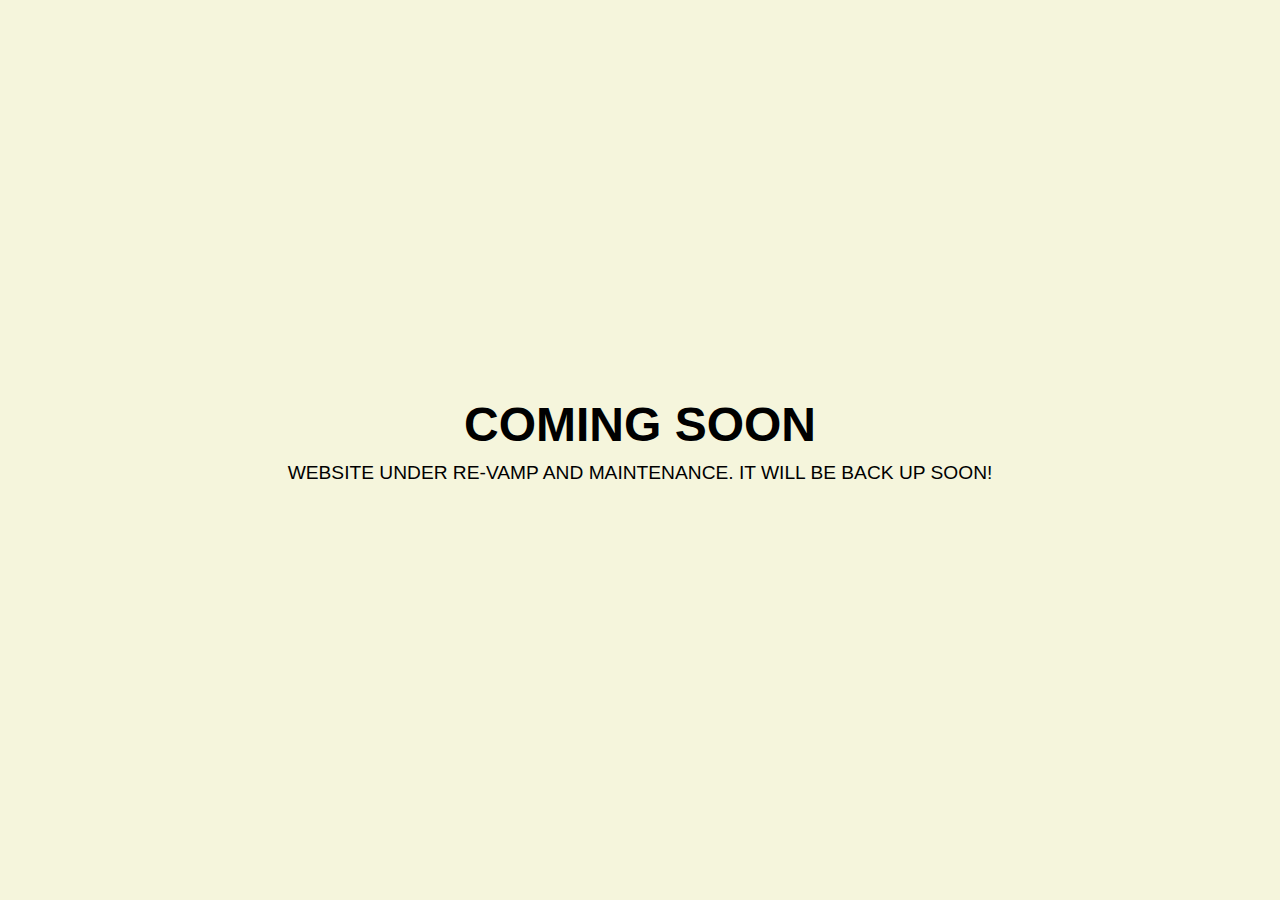
==== commit 231a9874: "Update index.html" ====
--- a/index.html
+++ b/index.html
@@ -3,7 +3,7 @@
 <head>
     <meta charset="UTF-8">
     <meta name="viewport" content="width=device-width, initial-scale=1.0">
-    <title>Coming Soon</title>
+    <title>CHARLES POOLMAN</title>
     <style>
         body {
             margin: 0;
@@ -33,8 +33,8 @@
 </head>
 <body>
     <div class="content">
-        <h1>Coming Soon</h1>
-        <p>Website under re-vamp and maintenance. It will be back up soon!</p>
+        <h1>COMING SOON</h1>
+        <p>WEBSITE UNDER RE-VAMP AND MAINTENANCE. IT WILL BE BACK UP SOON!</p>
     </div>
 </body>
 </html>
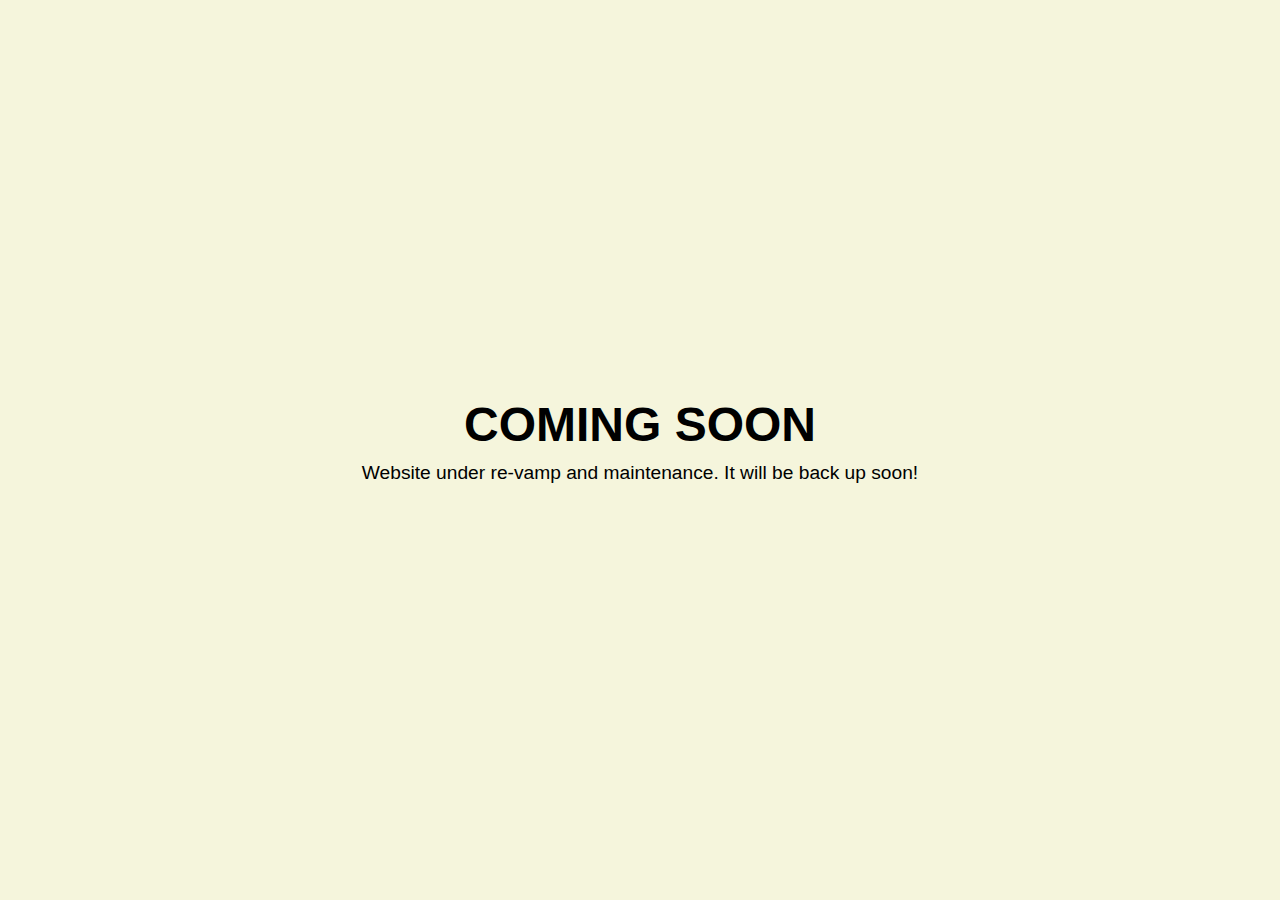
==== commit 31d3a395: "Update index.html" ====
--- a/index.html
+++ b/index.html
@@ -3,7 +3,7 @@
 <head>
     <meta charset="UTF-8">
     <meta name="viewport" content="width=device-width, initial-scale=1.0">
-    <title>CHARLES POOLMAN</title>
+    <title>Charles Poolman</title>
     <style>
         body {
             margin: 0;
@@ -17,24 +17,33 @@
         }
         .content {
             text-align: center;
+            padding: 20px;
         }
         h1 {
-            font-size: 3em;
+            font-size: 2.5em;
             color: black;
             font-weight: bold;
             margin: 0;
         }
         p {
-            font-size: 1.2em;
+            font-size: 1em;
             color: black;
             margin-top: 10px;
+        }
+        @media (min-width: 768px) {
+            h1 {
+                font-size: 3em;
+            }
+            p {
+                font-size: 1.2em;
+            }
         }
     </style>
 </head>
 <body>
     <div class="content">
         <h1>COMING SOON</h1>
-        <p>WEBSITE UNDER RE-VAMP AND MAINTENANCE. IT WILL BE BACK UP SOON!</p>
+        <p>Website under re-vamp and maintenance. It will be back up soon!</p>
     </div>
 </body>
 </html>
